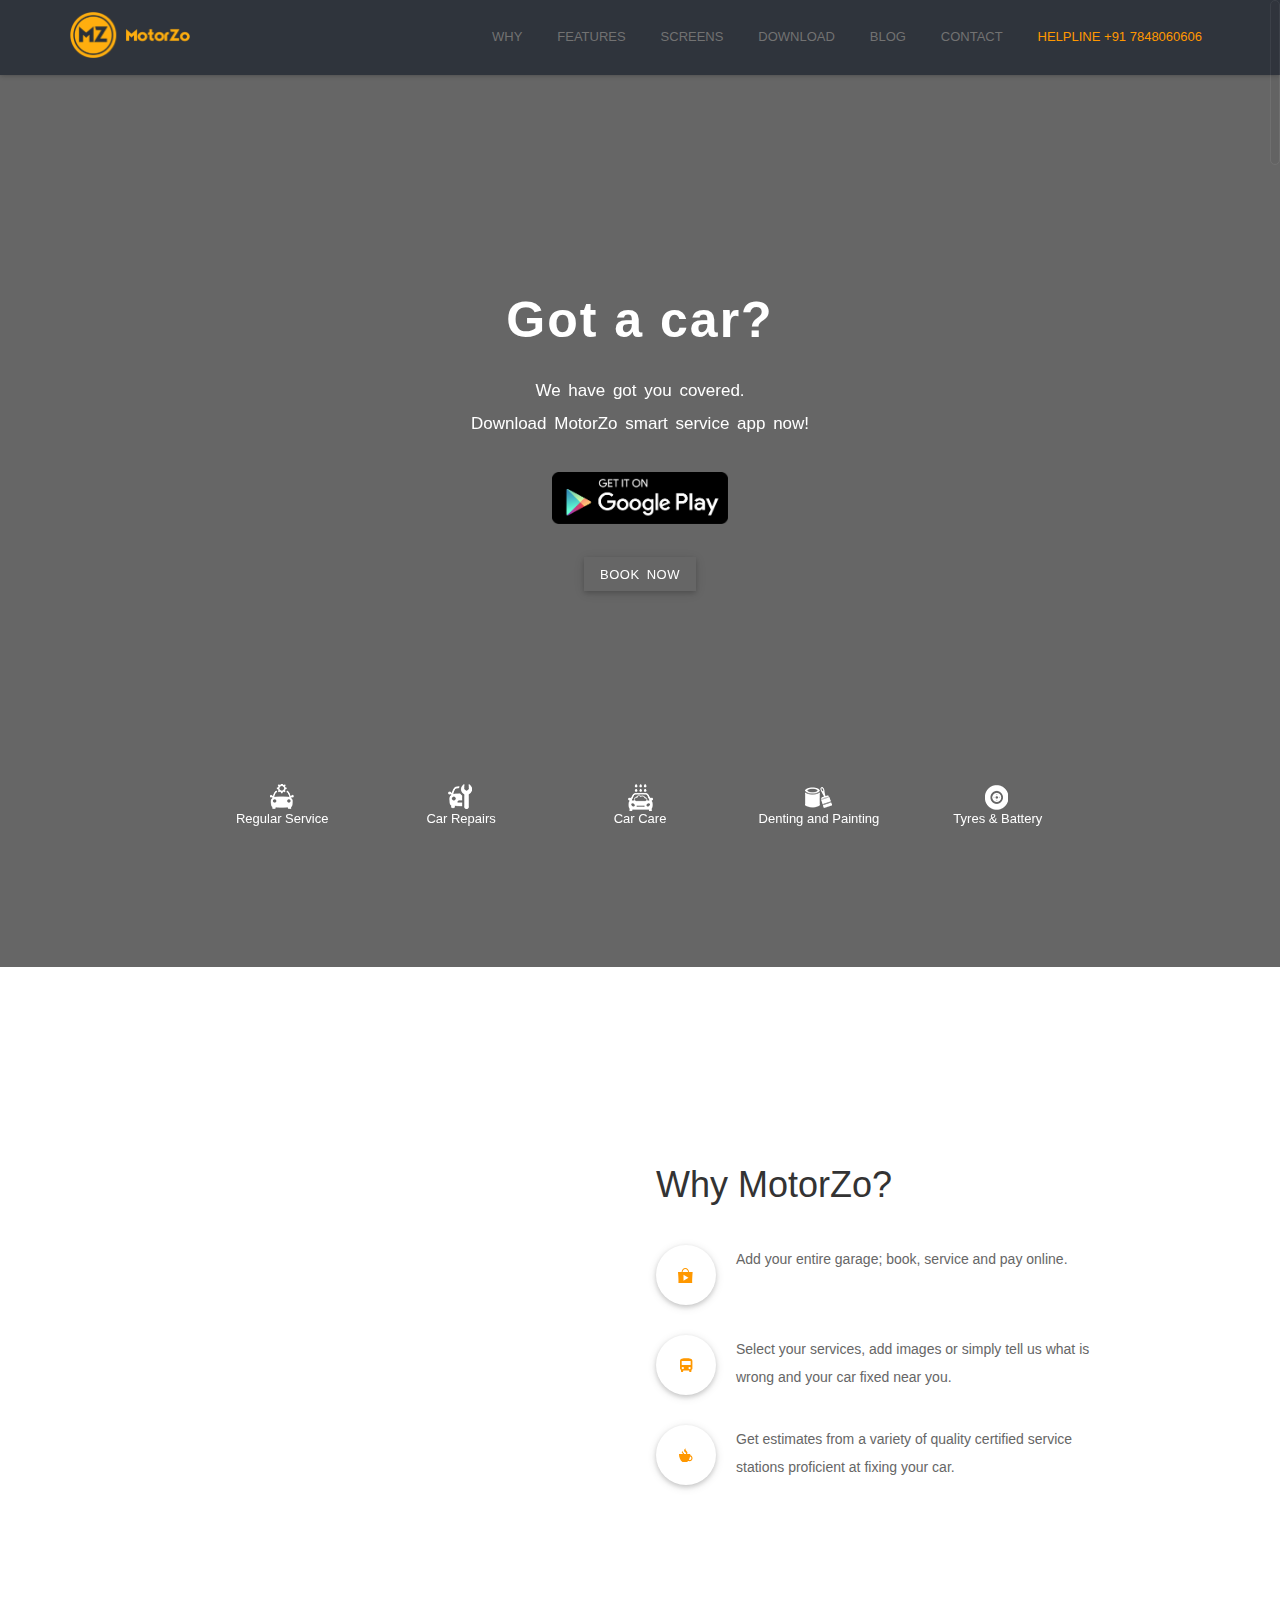
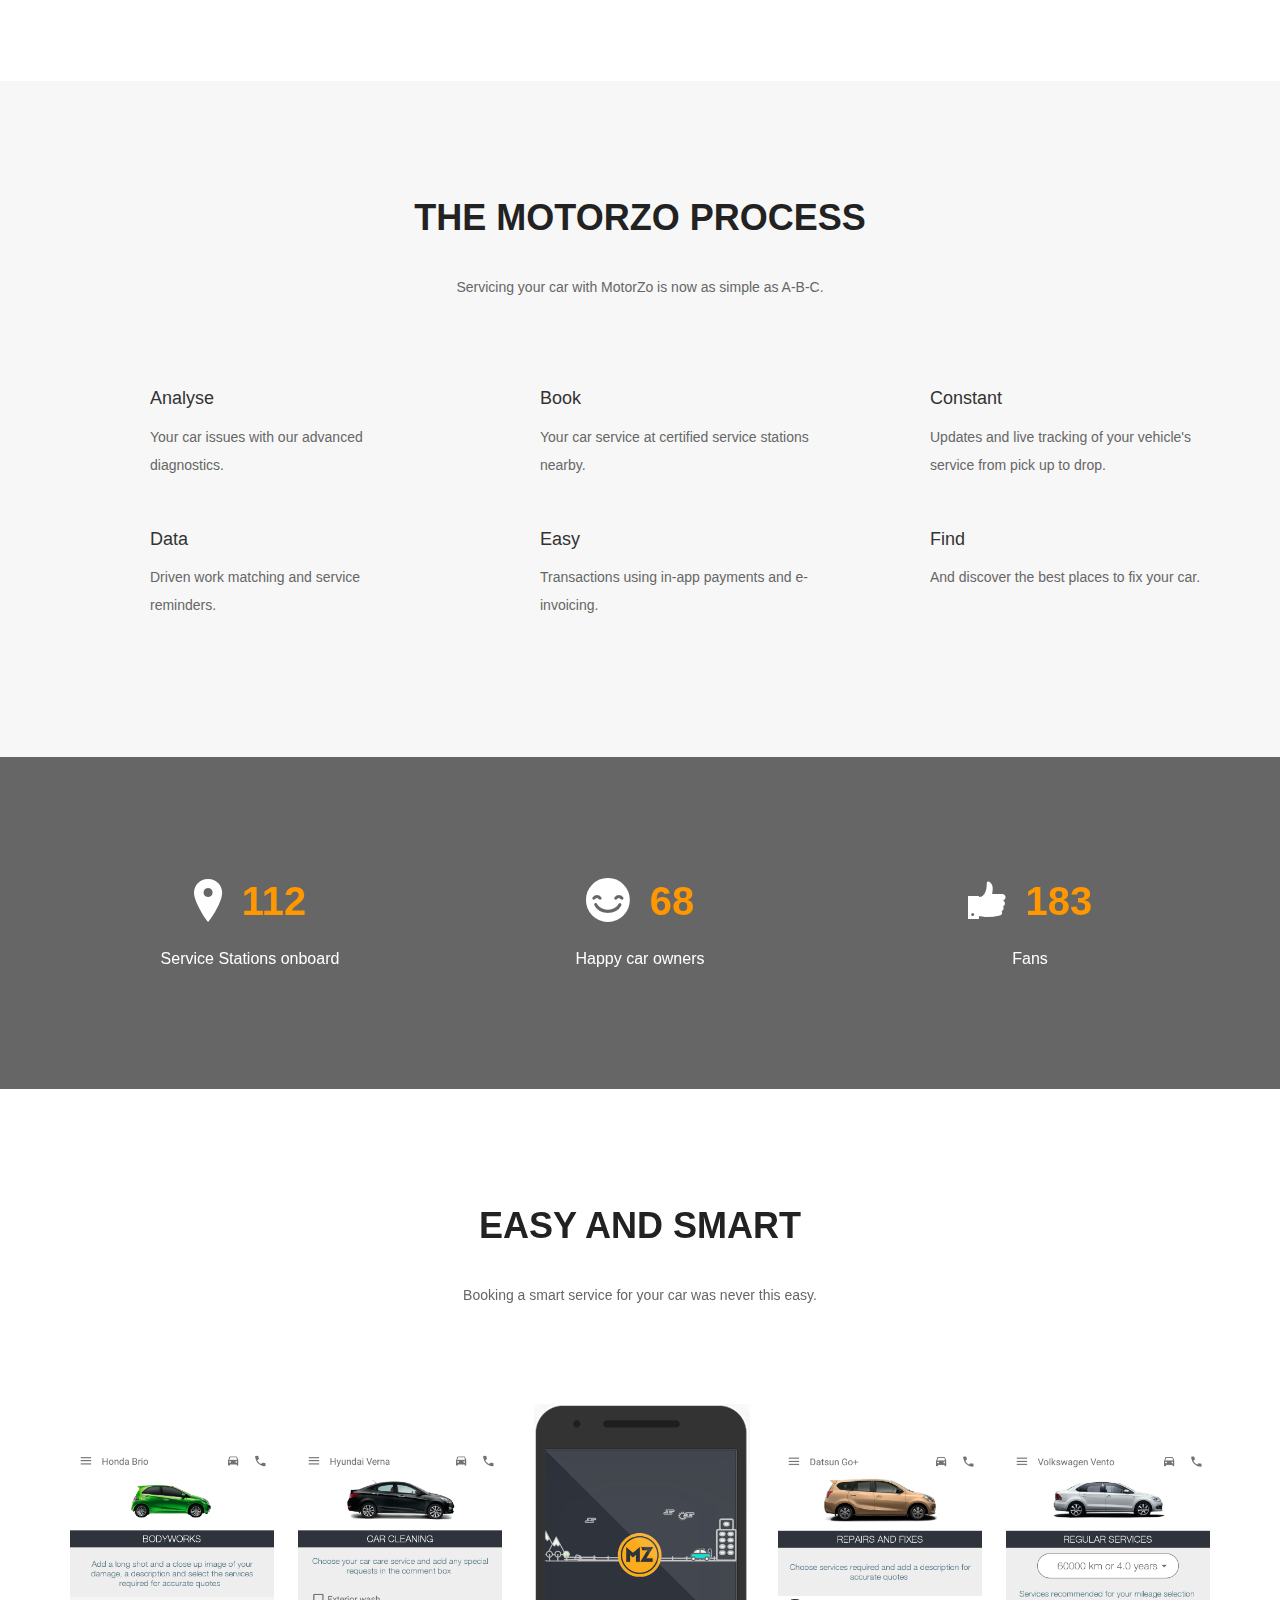
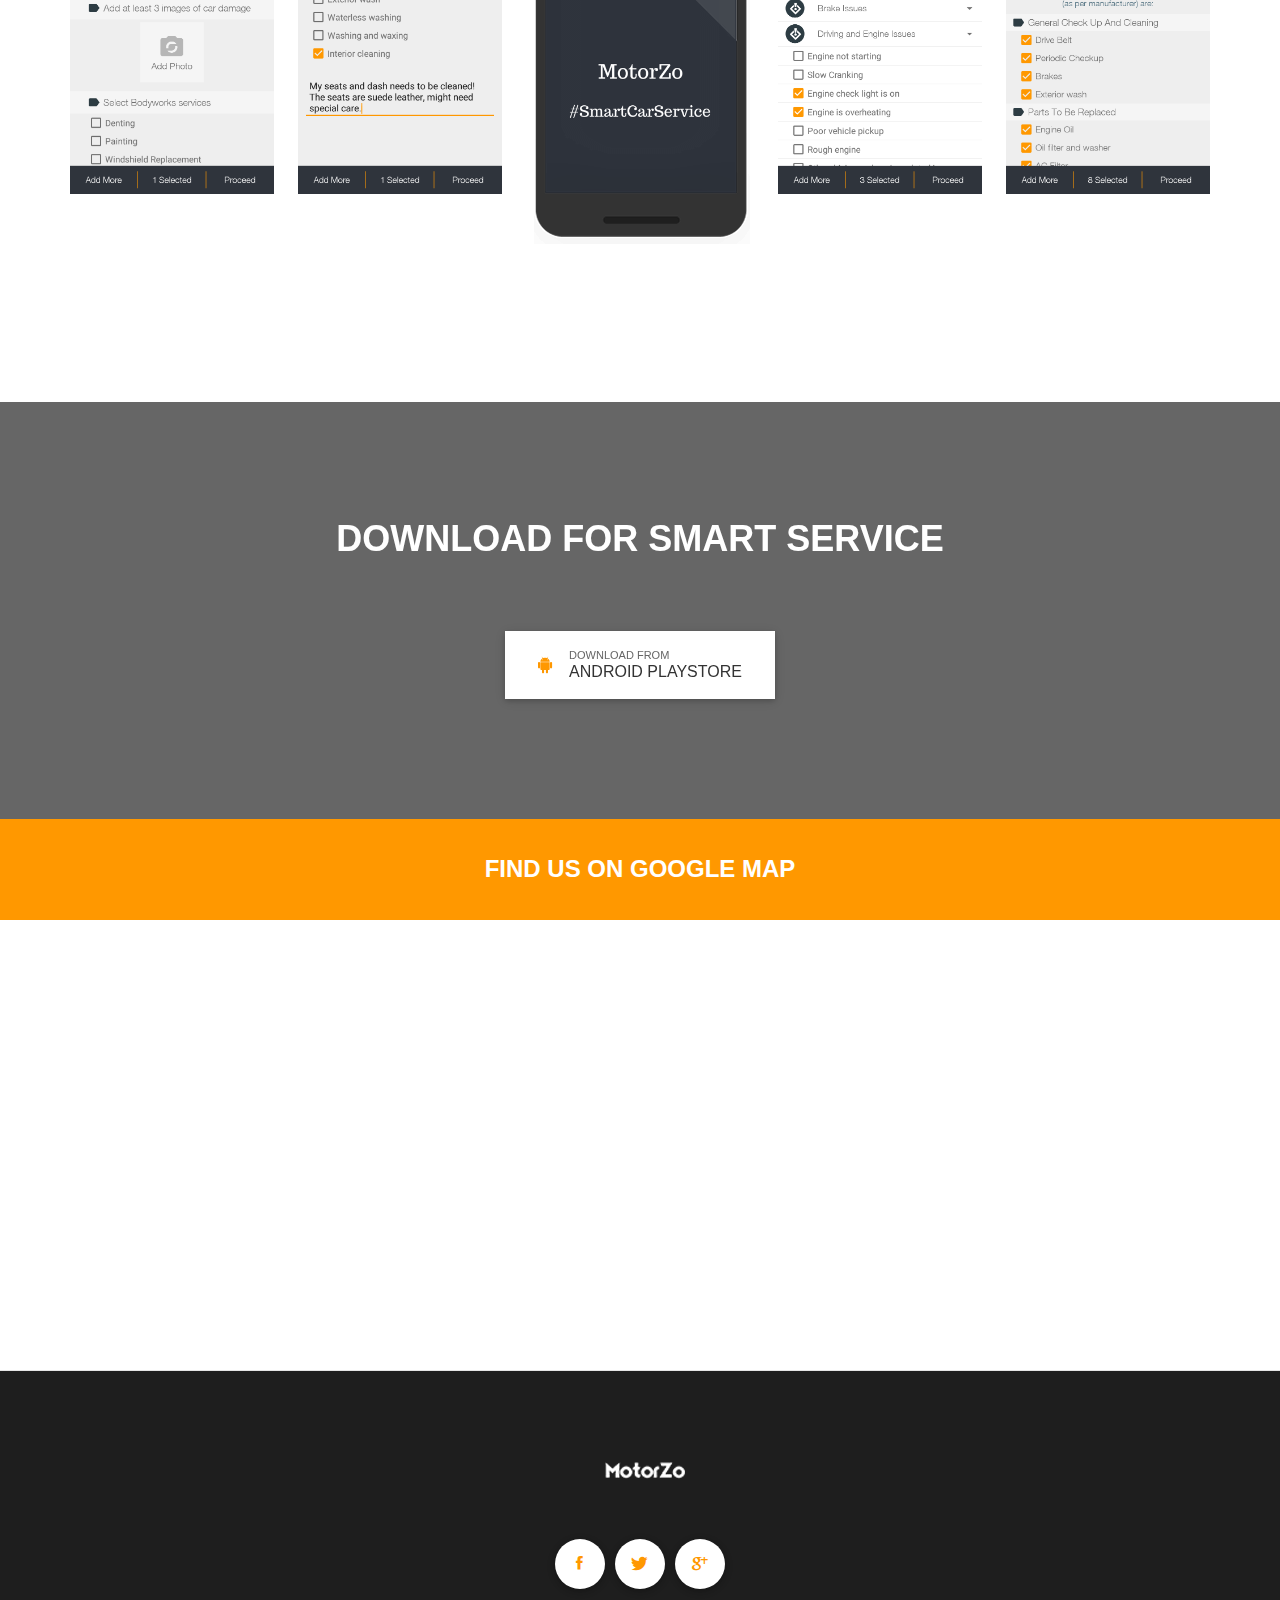
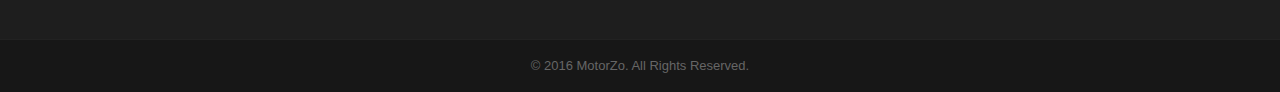
==== index.html @ f99d547f "added new images" ====
<!DOCTYPE html>
<!--[if lt IE 7]>
<html class="no-js lt-ie9 lt-ie8 lt-ie7"> <![endif]-->
<!--[if IE 7]>
<html class="no-js lt-ie9 lt-ie8"> <![endif]-->
<!--[if IE 8]>
<html class="no-js lt-ie9"> <![endif]-->
<!--[if gt IE 8]><!-->
<html class="no-js"> <!--<![endif]-->
<head>
    <meta charset="utf-8">
    <meta http-equiv="X-UA-Compatible" content="IE=edge">
    <title>MotorZo - Car service in bangalore, Book car service in Bangalore,Online car repair services </title>
    <meta name="description"
          content="Motorzo - Best smart car service in Bangalore deals with car repairs, car wash, paint & denting available in a chepest price.">
    <meta name="keywords"
          content="Car service in Bangalore, Car repair, Car service, Car Breakdown service, Best car service, Eco car wash, Car engine repair,car service app,book your car service,car repair mechanics">
    <link rel="canonical" href="http://motorzo.in/"/>
    <meta name="google-site-verification" content="3ieWFFFNA6sRneStFb_Is4Vm1aM96dLu4SOVcyxwtTE"/>
    <script>
        (function (i, s, o, g, r, a, m) {
            i['GoogleAnalyticsObject'] = r;
            i[r] = i[r] || function () {
                        (i[r].q = i[r].q || []).push(arguments)
                    }, i[r].l = 1 * new Date();
            a = s.createElement(o),
                    m = s.getElementsByTagName(o)[0];
            a.async = 1;
            a.src = g;
            m.parentNode.insertBefore(a, m)
        })(window, document, 'script', '//www.google-analytics.com/analytics.js', 'ga');

        ga('create', 'UA-75656193-1', 'auto');
        ga('send', 'pageview');

    </script>


    <meta name="viewport" content="width=device-width, initial-scale=1">
    <link rel="shortcut icon" href="favicon.ico">

    <!-- Stylesheets -->
    <link rel="stylesheet" href="assets/css/materialize.min.css">
    <link rel="stylesheet" href="assets/css/bootstrap.min.css">

    <link rel="stylesheet" href="assets/css/font-awesome.min.css">
    <link rel="stylesheet" href="assets/css/ionicons.min.css">

    <link rel="stylesheet" href="assets/css/fonts.css">
    <link rel="stylesheet" href="assets/css/animate.min.css">
    <link rel="stylesheet" href="assets/owl-carousel/owl.carousel.css">
    <link rel="stylesheet" href="assets/owl-carousel/owl.theme.css">
    <link rel="stylesheet" href="assets/owl-carousel/owl.transitions.css">
    <link rel="stylesheet" href="assets/css/main.css">
    <link rel="stylesheet" href="assets/css/responsive.css">
    <link rel="stylesheet" href="assets/css/colors/color1.css">
    <!-- <link rel="stylesheet" href="assets/css/colors/color2.css"> -->
    <!-- <link rel="stylesheet" href="assets/css/colors/color3.css"> -->
    <!-- <link rel="stylesheet" href="assets/css/colors/color4.css"> -->
    <!-- <link rel="stylesheet" href="assets/css/colors/color5.css"> -->
    <!-- <link rel="stylesheet" href="assets/css/colors/color6.css"> -->
    <!-- <link rel="stylesheet" href="assets/css/colors/color7.css"> -->
    <!-- <link rel="stylesheet" href="assets/css/colors/color8.css"> -->


    <!-- Header Scripts -->

    <!--[if lt IE 9]>
    <script src="assets/js/vendor/html5shiv.js"></script>
    <![endif]-->

</head>
<body>
<!--[if lt IE 7]>
<p class="browsehappy">You are using an <strong>outdated</strong> browser. Please <a href="http://browsehappy.com/">upgrade
    your browser</a> to improve your experience.</p>
<![endif]-->


<!-- Loader start -->
<div id="loader">
    <div class="loader-content">
        <div class="preloader-wrapper small active">
            <div class="spinner-layer spinner-blue-only">
                <div class="circle-clipper left">
                    <div class="circle"></div>
                </div>
                <div class="gap-patch">
                    <div class="circle"></div>
                </div>
                <div class="circle-clipper right">
                    <div class="circle"></div>
                </div>
            </div>
        </div>
        <p class="loading-title">Loading...</p>
    </div>
</div>
<!-- Loader end -->


<!-- important for youtube video background -->
<div id="youtubeVideobg">

    <!--  <video autoplay loop >
          <source src="video/video.mp4" />
     </video> -->
</div>

<!-- Header Menu start -->
<header class="main-header">
    <!-- desktop menu -->
    <div class="header-big-screen hidden-sm hidden-xs">
        <div class="container">
            <div class="header-inner clearfix">
                <a href="#home" data-section="#home" class="logo menu-smooth-scroll">
                    <img src="img/logo.png" alt="logo">
                </a>
                <nav class="menu">
                    <ul>
                        <li><a href="#why" data-section="#why" class="menu-smooth-scroll">Why</a></li>
                        <li><a href="#features" data-section="#features" class="menu-smooth-scroll">Features</a></li>
                        <li><a href="#screenshot" data-section="#screenshot" class="menu-smooth-scroll">Screens</a></li>
                        <!-- <li><a href="#packages" data-section="#packages" class="menu-smooth-scroll">Packages</a></li> -->
                        <li><a href="#download" data-section="#download" class="menu-smooth-scroll">Download</a></li>
                        <!--  <li><a href="#team" data-section="#team" class="menu-smooth-scroll">Team</a></li>-->

                        <li><a style="color: #727272;" href="http://blog.motorzo.in" target="_blank">Blog</a></li>
                        <li><a href="#contact" data-section="#contact" class="menu-smooth-scroll">Contact</a></li>
                        <li><a class="menu-smooth-scroll">
                            <div style="color:#FF9800">Helpline +91 7848060606</div>
                        </a></li>
                    </ul>
                </nav>
            </div>
        </div>
    </div>
    <!-- mobile menu -->
    <div class="header-mobile-screen visible-sm visible-xs full-height">
        <div class="header-inner full-height">
            <div class="logo-area clearfix">
                <a href="#home" data-section="#home" class="logo pull-left menu-smooth-scroll">
                    <img src="img/logo.png" alt="logo">
                </a>
                <div class="bar-area pull-right">
                    <a href="#" class="open-menu"><i class="fa fa-bars"></i></a>
                    <a href="#" class="close-menu"><i class="fa fa-times"></i></a>
                </div>
            </div>
            <nav class="menu animated">
                <ul>
                    <li class="current"><a href="#why" data-section="#why" class="menu-smooth-scroll">Why</a></li>
                    <li><a href="#features" data-section="#features" class="menu-smooth-scroll">Features</a></li>
                    <li><a href="#screenshot" data-section="#screenshot" class="menu-smooth-scroll">Screens</a></li>
                    <!-- <li><a href="#packages" data-section="#packages" class="menu-smooth-scroll">Packages</a></li> -->
                    <li><a href="#download" data-section="#download" class="menu-smooth-scroll">Download</a></li>
                    <!-- <li><a href="#team" data-section="#team" class="menu-smooth-scroll">Team</a></li> -->
                    <!-- <li><a href="#blog" data-section="#blog" class="menu-smooth-scroll">Blog</a></li> -->
                    <li><a href="#contact" data-section="#contact" class="menu-smooth-scroll">Contact</a></li>
                </ul>
            </nav>
        </div>
    </div>
</header>
<!-- Header Menu end -->


<!-- Main section start -->
<main class="main">
    <!-- Banner Section start -->
    <section id="home" class="scroll-section banner">
        <div class="overlay overlay-four">
            <!-- <img src="img/bg-06.jpeg" class="overlay"/> -->
            <!-- <video class="overlay" style="min-height:100%; min-width:100%" autoplay loop>
                    <source src="video/video.mp4" type="video/mp4">

            </video> -->
        </div>
        <div class="overlay-content text-center">
            <div class="banner-content animated fadeOut">
                <div class="container">
                    <div class="row">
                        <div class="col-sm-12">
                            <h2 class="heading">Got a car?

                            </h2>
                            <h3 class="sub-heading" id="banner-slider-controller">We have got you covered. <br/><a
                                    href="https://goo.gl/ZxHe1m" data-section="#download" class="menu-smooth-scroll">Download</a>
                                MotorZo smart service app now!<br><br>
                                <a href="https://goo.gl/ZxHe1m" target="_blank"><img src="img/playstore.png"
                                                                                     alt="playstore image" height="52"></a><br>
                                <br>
                                <!-- <input type="submit" class="btn th-btn th-btn-small th-btn-default" value="Book Now"> -->
                                <a class="btn th-btn th-btn-small th-btn-default" href="https://goo.gl/ZxHe1m"
                                   target="_blank">Book Now</a></h3>
                        </div>
                    </div>
                </div>
            </div>
            <div class="banner-feature">
                <div class="banner-feature-list">
                    <!-- <i class="ion-iphone"></i> -->
                    <img src="img/white_rs.png" alt="regular service">
                    <h3 class="title">Regular Service</h3>
                </div>
                <div class="banner-feature-list">
                    <!-- <i class="ion-ios-bell"></i> -->
                    <img src="img/white_cr.png" alt="car repair">
                    <h3 class="title">Car Repairs</h3>
                </div>
                <div class="banner-feature-list">
                    <!-- <i class="ion-settings"></i> -->
                    <img src="img/white_cc.png" alt="car care">
                    <h3 class="title">Car Care</h3>
                </div>
                <div class="banner-feature-list">
                    <!-- <i class="ion-volume-high"></i> -->
                    <img src="img/white_dp.png" alt="denting and painting">
                    <h3 class="title">Denting and Painting</h3>
                </div>
                <div class="banner-feature-list">
                    <!-- <i class="ion-stats-bars"></i> -->
                    <img src="img/white_tb.png" alt="tyre and battery">
                    <h3 class="title">Tyres & Battery</h3>
                </div>
            </div>
        </div>
    </section>
    <!-- Banner Section end -->

    <!-- Why this app start -->
    <section id="why" class="scroll-section section-space why-this-app section-bg-02 hidden-overflow">
        <div class="container">

            <div class="row">
                <div class="why-section-col col-lg-6 col-md-6 col-sm-6 hidden-xs">
                    <div class="why-slider" id="whySlider">
                        <div class="thumb-area">
                            <img src="img/Black_Addcar.png" alt=" " style="width: 248px;">
                            <img src="img/Black_Splash.png" alt="" style="width: 239px;">
                        </div>
                        <div class="thumb-area">
                            <img src="img/Black_Splash.png" alt="" style="width: 248px;">
                            <img src="img/Black_Cleaning.png" alt="" style="width: 239px;">
                        </div>
                        <div class="thumb-area">
                            <img src="img/Black_Confirm.png" alt="" style="width: 248px;">
                            <img src="img/Black_Splash.png" alt="" style="width: 239px;">
                        </div>
                    </div>
                </div>
                <div class="why-section-col col-lg-5 col-md-5 col-sm-6 col-xs-12">
                    <header><h2 class="section-title title-2">Why MotorZo?</h2></header>
                    <ul class="app-reasion-lists" id="why-feature-lists">
                        <li>
                            <a href="#">
                                <span class="btn left-area waves-light waves-effect"><i
                                        class="ion-android-playstore"></i></span>
                                <span class="right-area">Add your entire garage; book, service and pay online.</span>
                            </a>
                        </li>
                        <li>
                            <a href="#">
                                <span class="btn left-area waves-light waves-effect"><i
                                        class="ion-android-bus"></i></span>
                                <span class="right-area">Select your services, add images  or simply tell us what is wrong and your car fixed near you.</span>
                            </a>
                        </li>
                        <li>
                            <a href="#">
                                <span class="btn left-area waves-light waves-effect"><i class="ion-coffee"></i></span>
                                <span class="right-area">Get estimates from a variety of quality certified service stations proficient at fixing your car.</span>
                            </a>
                        </li>
                    </ul>
                </div>
                <div class="why-section-col col-lg-1 col-md-1 hidden-sm hidden-xs"></div>
            </div>

        </div>
    </section>
    <!-- Why this app end -->


    <!-- Amazing Feature Section start -->
    <section id="features"
             class="scroll-section section-space section-bg-01 amazing-feature amazing-feature-01 hidden-overflow">
        <div class="container">
            <div class="row">
                <div class="col-lg-12 text-center">
                    <div class="section-head">
                        <h2 class="section-title title-1">The MotorZo Process</h2>
                        <p>Servicing your car with MotorZo is now as simple as A-B-C.</p>
                    </div>
                </div>
            </div>
            <div class="row feature-lists-box">
                <div class="feature-lists feature-lists-style-one">
                    <div class="col-lg-4 col-md-4 col-sm-6 col-xs-12">
                        <div class="feature-list">
                            <div class="icon-area wow rotateIn animated">
                                <i class="ion-android-phone-portrait"></i>
                            </div>
                            <div class="f-content-area">
                                <h3 class="title">Analyse</h3>
                                <p class="pera">Your car issues with our advanced diagnostics.</p>
                            </div>
                        </div>
                    </div>
                    <div class="col-lg-4 col-md-4 col-sm-6 col-xs-12">
                        <div class="feature-list">
                            <div class="icon-area wow rotateIn animated">
                                <i class="ion-checkmark"></i>
                            </div>
                            <div class="f-content-area">
                                <h3 class="title">Book</h3>
                                <p class="pera">Your car service at certified service stations nearby.</p>
                            </div>
                        </div>
                    </div>
                    <div class="col-lg-4 col-md-4 col-sm-6 col-xs-12">
                        <div class="feature-list">
                            <div class="icon-area wow rotateIn animated">
                                <i class="ion-ios-clock"></i>
                            </div>
                            <div class="f-content-area">
                                <h3 class="title">Constant</h3>
                                <p class="pera">Updates and live tracking of your vehicle's service from pick up to
                                    drop.</p>
                            </div>
                        </div>
                    </div>
                    <div class="col-lg-4 col-md-4 col-sm-6 col-xs-12">
                        <div class="feature-list">
                            <div class="icon-area wow rotateIn animated">
                                <i class="ion-settings"></i>
                            </div>
                            <div class="f-content-area">
                                <h3 class="title">Data</h3>
                                <p class="pera">Driven work matching and service reminders.</p>
                            </div>
                        </div>
                    </div>
                    <div class="col-lg-4 col-md-4 col-sm-6 col-xs-12">
                        <div class="feature-list">
                            <div class="icon-area wow rotateIn animated">
                                <i class="ion-card"></i>
                            </div>
                            <div class="f-content-area">
                                <h3 class="title">Easy</h3>
                                <p class="pera">Transactions using in-app payments and e-invoicing.</p>
                            </div>
                        </div>
                    </div>
                    <div class="col-lg-4 col-md-4 col-sm-6 col-xs-12">
                        <div class="feature-list">
                            <div class="icon-area wow rotateIn animated">
                                <i class="ion-search"></i>
                            </div>
                            <div class="f-content-area">
                                <h3 class="title">Find</h3>
                                <p class="pera">And discover the best places to fix your car.</p>
                            </div>
                        </div>
                    </div>
                </div>
            </div>
        </div>
    </section>
    <!-- Amazing Feature Section end -->


    <!-- Statistics Section start -->
    <section class="statistics statistics-01 text-center color-white">
        <div class="section-relative section-space">
            <div class="overlay overlay-four"></div>
            <div class="overlay-content">
                <div class="container">
                    <div class="row">
                        <div class="col-lg-4 col-md-4 col-sm-4 col-xs-6 col-xxs-12">
                            <div class="statistic-area">
                                <div class="top">
                                    <i class="ion-ios-location"></i>
                                    <h3 class="number countNumb" data-from="1" data-to="1200">112</h3>
                                </div>
                                <div class="bottom">
                                    <p class="text">Service Stations onboard</p>
                                </div>
                            </div>
                        </div>
                        <div class="col-lg-4 col-md-4 col-sm-4 col-xs-6 col-xxs-12">
                            <div class="statistic-area">
                                <div class="top">
                                    <i class="ion-happy"></i>
                                    <h3 class="number countNumb" data-from="1" data-to="2500">68</h3>
                                </div>
                                <div class="bottom">
                                    <p class="text">Happy car owners</p>
                                </div>
                            </div>
                        </div>
                        <!--   <div class="col-lg-3 col-md-3 col-sm-3 col-xs-6 col-xxs-12">
                              <div class="statistic-area">
                                  <div class="top">
                                      <i class="ion-play"></i>
                                      <h3 class="number countNumb" data-from="1" data-to="3500">350</h3>
                                  </div>
                                  <div class="bottom">
                                      <p class="text">App Downloads</p>
                                  </div>
                              </div>
                          </div> -->
                        <div class="col-lg-4 col-md-4 col-sm-4 col-xs-6 col-xxs-12">
                            <div class="statistic-area">
                                <div class="top">
                                    <i class="ion-thumbsup"></i>
                                    <h3 class="number countNumb" data-from="1" data-to="9000">183</h3>
                                </div>
                                <div class="bottom">
                                    <p class="text">Fans</p>
                                </div>
                            </div>
                        </div>
                    </div>
                </div>
            </div>
        </div>
    </section>
    <!-- Statistics Section end -->


    <!-- Screenshot Section start -->
    <section id="screenshot" class="scroll-section section-space screenshot">
        <div class="container">
            <div class="row">
                <div class="col-lg-12 text-center">
                    <div class="section-head">
                        <h2 class="section-title title-1">EASY AND SMART</h2>
                        <p>Booking a smart service for your car was never this easy.</p>
                    </div>
                </div>
            </div>
        </div>
        <div class="screenshoot-wrapper">
            <div class="container-width">
                <div class="container">
                    <div class="screenshoot-area">
                        <div id="screenshoot_slider" class="screenshoot-slider">

                            <div class="single-screenshoot"><img src="img/Screen_Body.png" alt="screenshoot"></div>
                            <div class="single-screenshoot"><img src="img/Screen_Cleaning.png" alt="screenshoot"></div>
                            <div class="single-screenshoot"><img src="img/Screen_Splash.png" alt="screenshoot"></div>
                            <div class="single-screenshoot"><img src="img/Screen_Repairs.png" alt="screenshoot"></div>
                            <div class="single-screenshoot"><img src="img/Screen_Service.png" alt="screenshoot"></div>
                        </div>
                        <div class="mobile-bg hidden-xs">
                            <img src="img/nexus.png" alt="nexus.png">
                        </div>
                    </div>
                </div>
                <!--  <a href="#" class="slider-arrow right-arrow screenshoot-arrow"><i class="fa fa-angle-right"></i></a>
                  <a href="#" class="slider-arrow left-arrow screenshoot-arrow"><i class="fa fa-angle-left"></i></a>-->
            </div>
        </div>
    </section>
    <!-- Screenshot Section end -->


    <!-- Video Section start -->
    <!-- <section class="video-section section-bg-01 section-space">
        <div class="container">
            <div class="row">
                <div class="col-lg-6 col-md-6 col-sm-10">
                    <div class="section-head">
                        <h2 class="section-title title-2">See A Video</h2>
                        <p>Conveniently grow client-focused best practices after e-business leadership. Objectively brand collaborative internal or "organic" sources before revolutionary e-markets. Conveniently harness cross-unit expertise and market positioning materials.</p>
                        <div class="video-buttons">
                            <a href="#" class="btn th-btn th-btn-medium bg-brand color-white waves-effect">Download</a>
                            <a href="#" class="btn th-btn th-btn-medium bg-white color-brand waves-effect">Features</a>
                        </div>
                    </div>
                </div>
                <div class="col-lg-6 col-md-6 col-sm-10 video-area">
                    <iframe src="//player.vimeo.com/video/90299717" width="554" height="313"></iframe>
                </div>
            </div>
        </div>
    </section> -->
    <!-- Video Section end -->


    <!-- Testimonial Section start -->
    <!--  <section class="testimonial">
         <div class="section-relative section-space">
             <div class="overlay overlay-four"></div>
             <div class="overlay-content">
                 <div class="container">
                     <div class="row">
                         <div class="col-lg-12 text-center">
                             <div class="section-head">
                                 <h2 class="section-title title-1 color-white">Testimonials</h2>
                                 <p>Smart people who got a smart service!</p>
                             </div>
                         </div>
                     </div>
                 </div>
                 <div id="testimonial" class="testimoinal-slider">
                     <div class="single-testimonial">
                         <div class="container">
                             <div class="tes-thumbnail-area wow bounceIn" data-wow-delay=".5s" data-wow-deration=".8s" data-wow-offset="150">
                                 <div class="tes-thumbnail-outer">
                                     <img class="tes-thumb-img" src="http://placehold.it/250x250" alt="testimonial thumb">
                                 </div>
                                 <span class="thumb-icon-area z-depth-1"><i class="fa fa-quote-left"></i></span>
                             </div>
                             <blockquote>
                                 <div class="blockquote-text">
                                     <p>I never had an idea how much repairs would cost and it always used to vary from place to place. This time, I got clear estimates even before I entered a workshop! The MotorZo guy also helped in identifying what was really required. Would highly recommend these guys.</p>
                                 </div>
                                 <cite>Ekhtiar Mahmud, <span>Artist</span></cite>
                             </blockquote>
                         </div>
                     </div>
                     <div class="single-testimonial">
                         <div class="container">
                             <div class="tes-thumbnail-area wow bounceIn" data-wow-delay=".5s" data-wow-deration=".8s" data-wow-offset="150">
                                 <div class="tes-thumbnail-outer">
                                     <img class="tes-thumb-img" src="http://placehold.it/250x250" alt="testimonial thumb">
                                 </div>
                                 <span class="thumb-icon-area z-depth-1"><i class="fa fa-quote-left"></i></span>
                             </div>
                             <blockquote>
                                 <div class="blockquote-text">
                                     <p>Just booked a repair through the app and didn't have to bother about anything. My car was picked up from home, fixed and delivered cleanly. Work seems to be good for now.</p>
                                 </div>
                                 <cite>Ekhtiar Mahmud, <span>Businessman</span></cite>
                             </blockquote>
                         </div>
                     </div>
                     <div class="single-testimonial">
                         <div class="container">
                             <div class="tes-thumbnail-area wow bounceIn" data-wow-delay=".5s" data-wow-deration=".8s" data-wow-offset="150">
                                 <div class="tes-thumbnail-outer">
                                     <img class="tes-thumb-img" src="http://placehold.it/250x250" alt="testimonial thumb">
                                 </div>
                                 <span class="thumb-icon-area z-depth-1"><i class="fa fa-quote-left"></i></span>
                             </div>
                             <blockquote>
                                 <div class="blockquote-text">
                                     <p>I own a Cedia and knew few places to get a service or fix. With MotorZo, I found a better place; that too near my home! </p>
                                 </div>
                                 <cite>Ekhtiar Mahmud, <span>Amateur Racer</span></cite>
                             </blockquote>
                         </div>
                     </div>
                 </div>
                 <div class="container">
                     <div class="tes-thumb-ctrl-area">
                         <ul class="tes-thumb-ctrl-lists" id="testimonial-thumb-ctrl">
                             <li class="active"><a href=""><img src="http://placehold.it/220x250" alt="testimonial thumb"><div class="tes-thumb-overlay"></div></a></li>
                             <li class=""><a href=""><img src="http://placehold.it/220x250" alt="testimonial thumb"><div class="tes-thumb-overlay"></div></a></li>
                             <li class=""><a href=""><img src="http://placehold.it/220x250" alt="testimonial thumb"><div class="tes-thumb-overlay"></div></a></li>
                         </ul>
                     </div>
                 </div>
             </div>
         </div>
     </section> -->
    <!-- Testimonial Section end -->


    <!-- Pricing Table Section start -->
    <!--  <section id="packages" class="scroll-section pricing-table section-space hidden-overflow">
         <div class="overlay-content">
             <div class="container">
                 <div class="row">
                     <div class="col-lg-12 text-center">
                         <div class="section-head">
                             <h2 class="section-title title-1">Affordable Packages</h2>
                             <p>We want the template you downloaded look unique and new for such a long time as it is possible.</p>
                         </div>
                     </div>
                 </div>
                 <div class="row pricing-table-item-wrap">
                     <section class="col-lg-4 col-md-4 col-sm-4 col-xs-12">
                         <div class="single-pricing-table pricing-table-style-one basic wow fadeInUpSmall" data-wow-offset="200">
                             <div class="pricing-container">
                                 <div class="p-t-header">
                                     <h3 class="pricing-title color-brand">Basic</h3>
                                 </div>
                                 <div class="p-t-body">
                                     <ul>
                                         <li>Responsive</li>
                                         <li>Documentation</li>
                                         <li>Multiplatform</li>
                                         <li class="not-include">Video background</li>
                                         <li class="not-include">Support</li>
                                     </ul>
                                 </div>
                                 <div class="p-t-footer clearfix">
                                     <div class="price color-brand"><span class="currency">$</span><span>2.99</span></div>
                                     <div class="button">
                                         <button class="btn th-btn th-btn-medium th-btn-parent">Select</button>
                                     </div>
                                 </div>
                             </div>
                         </div>
                     </section>
                     <section class="col-lg-4 col-md-4 col-sm-4 col-xs-12">
                         <div class="bg-brand single-pricing-table pricing-table-style-one best wow fadeInUpSmall" data-wow-offset="200" data-wow-delay=".2s">
                             <div class="pricing-container">
                                 <div class="p-t-header">
                                     <h3 class="pricing-title">Standard</h3>
                                     <div class="best-tag color-brand z-depth-1">Best</div>
                                 </div>
                                 <div class="p-t-body">
                                     <ul>
                                         <li>Responsive</li>
                                         <li>Documentation</li>
                                         <li>Multiplatform</li>
                                         <li>Video background</li>
                                         <li class="not-include">Support</li>
                                     </ul>
                                 </div>
                                 <div class="p-t-footer clearfix">
                                     <div class="price"><span class="currency">$</span><span>3.99</span></div>
                                     <div class="button">
                                         <button class="btn th-btn th-btn-medium th-btn-parent">Select</button>
                                     </div>
                                 </div>
                             </div>
                         </div>
                     </section>
                     <section class="col-lg-4 col-md-4 col-sm-4 col-xs-12">
                         <div class="single-pricing-table pricing-table-style-one pro wow fadeInUpSmall" data-wow-offset="200" data-wow-delay=".4s">
                             <div class="pricing-container">
                                 <div class="p-t-header">
                                     <h3 class="pricing-title color-brand">Pro</h3>
                                 </div>
                                 <div class="p-t-body">
                                     <ul>
                                         <li>Responsive</li>
                                         <li>Documentation</li>
                                         <li>Multiplatform</li>
                                         <li>Video background</li>
                                         <li>Support</li>
                                     </ul>
                                 </div>
                                 <div class="p-t-footer clearfix">
                                     <div class="price color-brand"><span class="currency">$</span><span>6.99</span></div>
                                     <div class="button">
                                         <button class="btn th-btn th-btn-medium th-btn-parent">Select</button>
                                     </div>
                                 </div>
                             </div>
                         </div>
                     </section>
                 </div>
             </div>
         </div>
     </section> -->
    <!-- Pricing Table Section end -->


    <!-- Special Offer Section start -->
    <!--  <section class="special-offer section-space-top hidden-overflow section-bg-01">
         <div class="container">
             <div class="offer-content-wrapper clearfix">
                 <div class="offer-left-area hidden-xs">
                     <div class="offer-image-area">
                         <img src="img/iphone-offer.png" alt="offer image">
                     </div>
                 </div>
                 <div class="offer-right-area">
                     <div class="offer-content">
                         <div class="offer-abs-bg wow bounceInDown" data-wow-delay=".3s"><i class="fa fa-gift big-font"></i></div>
                         <h2>Special<span>Offer</span></h2>
                         <h3>Get <span>5% discount</span> from <span>21 Oct 2014</span> to  <span>25 Oct 2014</span> </h3>
                         <p>Integer tincidunt. Nunc nec neque. In hac habitasse platea dictumst. Ut non enim eleifend felis pretium feugiat. Cum sociis natoque penatibus et magnis dis parturient montes, nascetur ridiculus mus.</p>
                         <a href="#" class="btn th-btn th-btn-medium th-btn-default bg-brand">Get Offer</a>
                     </div>
                 </div>
             </div>
         </div>
     </section> -->
    <!-- Special Offer Section end -->


    <!-- Download Section start -->
    <section id="download" class="scroll-section download text-center">
        <div class="section-relative section-space">
            <div class="overlay overlay-four"></div>
            <div class="overlay-content">
                <div class="container">
                    <div class="section-head only-title">
                        <h2 class="section-title title-1 color-white">Download for smart service</h2>
                    </div>
                    <div class="download-buttons">
                        <a href="https://goo.gl/ZxHe1m" class="btn" target="_blank">
                            <span class="left-area"><i class="fa fa-android"></i></span>
                                    <span class="right-area">
                                        <span class="top-area">Download from</span>
                                        <span class="bottom-area">Android PlayStore</span>
                                    </span>
                        </a>
                    </div>
                </div>
            </div>
        </div>
    </section>
    <!-- Download Section end -->


    <!-- Team Member Section start -->
    <!--  <section id="team" class="scroll-section team-member section-space">
         <div class="container">
             <div class="row">
                 <div class="col-lg-12 text-center">
                     <div class="section-head">
                         <h2 class="section-title title-1">Our Team</h2>
                         <p>Whatever artisan Bushwick keytar, street art readymade direct trade single-origin coffee Helvetica banh mi butcher cliche try-hard. Authentic street art bitters whatever twee typewriter locavore leggings retro bespoke jean shorts.</p>
                     </div>
                 </div>
             </div>
             <div class="row team-members-wrap">
                 <div class="col-lg-3 col-md-3 col-sm-3 col-xs-6 col-xxs-12">
                     <div class="single-team-wrap team-theme-01 text-center wow fadeInUpSmall">
                         <div class="single-team">
                             <div class="team-member-img">
                                 <img src="http://placehold.it/220x250" alt="Team member pic">
                             </div>
                             <div class="team-member-info">
                                 <div class="info-area-top">
                                     <ul class="social team-social">
                                         <li><a href="#" class="btn color-brand bg-white"><i class="fa fa-facebook"></i></a></li>
                                         <li><a href="#" class="btn color-brand bg-white"><i class="fa fa-twitter"></i></a></li>
                                         <li><a href="#" class="btn color-brand bg-white"><i class="fa fa-google-plus"></i></a></li>
                                     </ul>
                                 </div>
                                 <div class="info-area-bottom">
                                     <h3 class="t-m-name">Jonh Doe</h3>
                                     <h5 class="t-m-designation">Team Leader</h5>
                                 </div>
                             </div>
                         </div>
                     </div>
                 </div>
                 <div class="col-lg-3 col-md-3 col-sm-3 col-xs-6 col-xxs-12">
                     <div class="single-team-wrap team-theme-01 text-center wow fadeInUpSmall" data-wow-delay=".2s">
                         <div class="single-team">
                             <div class="team-member-img">
                                 <img src="http://placehold.it/220x250" alt="Team member pic">
                             </div>
                             <div class="team-member-info">
                                 <div class="info-area-top">
                                     <ul class="social team-social">
                                         <li><a href="#" class="btn color-brand bg-white"><i class="fa fa-facebook"></i></a></li>
                                         <li><a href="#" class="btn color-brand bg-white"><i class="fa fa-twitter"></i></a></li>
                                         <li><a href="#" class="btn color-brand bg-white"><i class="fa fa-google-plus"></i></a></li>
                                     </ul>
                                 </div>
                                 <div class="info-area-bottom">
                                     <h3 class="t-m-name">Ben Taylor</h3>
                                     <h5 class="t-m-designation">Lead Developer</h5>
                                 </div>
                             </div>
                         </div>
                     </div>
                 </div>
                 <div class="col-lg-3 col-md-3 col-sm-3 col-xs-6 col-xxs-12">
                     <div class="single-team-wrap team-theme-01 text-center wow fadeInUpSmall" data-wow-delay=".4s">
                         <div class="single-team">
                             <div class="team-member-img">
                                 <img src="http://placehold.it/220x250" alt="Team member pic">
                             </div>
                             <div class="team-member-info">
                                 <div class="info-area-top">
                                     <ul class="social team-social">
                                         <li><a href="#" class="btn color-brand bg-white"><i class="fa fa-facebook"></i></a></li>
                                         <li><a href="#" class="btn color-brand bg-white"><i class="fa fa-twitter"></i></a></li>
                                         <li><a href="#" class="btn color-brand bg-white"><i class="fa fa-google-plus"></i></a></li>
                                     </ul>
                                 </div>
                                 <div class="info-area-bottom">
                                     <h3 class="t-m-name">Kevin Stevens</h3>
                                     <h5 class="t-m-designation">Lead Designer</h5>
                                 </div>
                             </div>
                         </div>
                     </div>
                 </div>
                 <div class="col-lg-3 col-md-3 col-sm-3 col-xs-6 col-xxs-12">
                     <div class="single-team-wrap team-theme-01 text-center wow fadeInUpSmall" data-wow-delay=".6s">
                         <div class="single-team">
                             <div class="team-member-img">
                                 <img src="http://placehold.it/220x250" alt="Team member pic">
                             </div>
                             <div class="team-member-info">
                                 <div class="info-area-top">
                                     <ul class="social team-social">
                                         <li><a href="#" class="btn color-brand bg-white"><i class="fa fa-facebook"></i></a></li>
                                         <li><a href="#" class="btn color-brand bg-white"><i class="fa fa-twitter"></i></a></li>
                                         <li><a href="#" class="btn color-brand bg-white"><i class="fa fa-google-plus"></i></a></li>
                                     </ul>
                                 </div>
                                 <div class="info-area-bottom">
                                     <h3 class="t-m-name">Kelley Baldenegro</h3>
                                     <h5 class="t-m-designation">Project Manager</h5>
                                 </div>
                             </div>
                         </div>
                     </div>
                 </div>
             </div>
         </div>
     </section> -->
    <!-- Team Member Section end -->


    <!-- Blog Section start -->
    <!-- <section id="blog" class="scroll-section blog-section section-space">
        <div class="container">
            <div class="row">
                <div class="col-lg-12 text-center">
                    <div class="section-head">
                        <h2 class="section-title title-1">From the Blog</h2>
                        <p>Whatever artisan Bushwick keytar, street art readymade direct trade single-origin coffee Helvetica banh mi butcher cliche try-hard. Authentic street art bitters whatever twee typewriter locavore leggings retro bespoke jean shorts.</p>
                    </div>
                </div>
            </div>
            <div class="row home-blog-posts" id="blog-posts">
                <article class="col-lg-4 col-md-4 col-sm-4 col-xs-12 single-post">
                    <div class="single-blog-post theme01 z-depth-1">
                        <div class="blog-post-thumb-container">
                            <a href="single-image.html" class="blog-post-thumb-permalink"><img src="http://placehold.it/320x185 " alt="blog post thumbnail" class="blog-post-thumbnail"></a>
                        </div>
                        <a href="#" class="blog-post-title-permalink"><h3 class="blog-post-title">The Post Tiltle</h3></a>
                        <header><h5 class="blog-post-meta">By <a href="#" title="Posted by Admin">Admin</a> | 24 Oct 2014</h5></header>
                        <div class="blog-post-content">
                            <p>Nullam vel sem. In turpis. Etiam vitae tortor. Class aptent taciti sociosqu ad litora torquent per conubia nostra, per inceptos hymenaeos. Cum sociis natoque penatibus et magnis dis parturient montq, nascetur ridiculus mus.</p>
                        </div>
                        <div class="blog-post-bottom-meta clearfix">
                            <a href="#" class="pull-left comment-link">3 Comments</a>
                            <a href="#" class="pull-right js-favorite favorite-link" title="Love this"><span><i class="ion-heart"></i></span> <span class="numb">112</span></a>
                        </div>
                    </div>
                </article>
                <article class="col-lg-4 col-md-4 col-sm-4 col-xs-12 single-post">
                    <div class="single-blog-post theme01 z-depth-1">
                        <div class="blog-post-thumb-container">
                            <a href="single-image.html" class="blog-post-thumb-permalink"><img src="http://placehold.it/320x185 " alt="blog post thumbnail" class="blog-post-thumbnail"></a>
                        </div>
                        <a href="#" class="blog-post-title-permalink"><h3 class="blog-post-title">The Post Tiltle</h3></a>
                        <header><h5 class="blog-post-meta">By <a href="#" title="Posted by Admin">Admin</a> | 24 Oct 2014</h5></header>
                        <div class="blog-post-content">
                            <p>Nullam vel sem. In turpis. Etiam vitae tortor. Class aptent taciti sociosqu ad litora torquent per conubia nostra, per inceptos hymenaeos. Cum sociis natoque penatibus et magnis dis parturient montq, nascetur ridiculus mus.</p>
                        </div>
                        <div class="blog-post-bottom-meta clearfix">
                            <a href="#" class="pull-left comment-link">3 Comments</a>
                            <a href="#" class="pull-right js-favorite favorite-link" title="Love this"><span><i class="ion-heart"></i></span> <span class="numb">112</span></a>
                        </div>
                    </div>
                </article>
                <article class="col-lg-4 col-md-4 col-sm-4 col-xs-12 single-post">
                    <div class="single-blog-post theme01 z-depth-1">
                        <div class="blog-post-thumb-container">
                            <a href="single-image.html" class="blog-post-thumb-permalink"><img src="http://placehold.it/320x185 " alt="blog post thumbnail" class="blog-post-thumbnail"></a>
                        </div>
                        <a href="#" class="blog-post-title-permalink"><h3 class="blog-post-title">The Post Tiltle</h3></a>
                        <header><h5 class="blog-post-meta">By <a href="#" title="Posted by Admin">Admin</a> | 24 Oct 2014</h5></header>
                        <div class="blog-post-content">
                            <p>Nullam vel sem. In turpis. Etiam vitae tortor. Class aptent taciti sociosqu ad litora torquent per conubia nostra, per inceptos hymenaeos. Cum sociis natoque penatibus et magnis dis parturient montq, nascetur ridiculus mus.</p>
                        </div>
                        <div class="blog-post-bottom-meta clearfix">
                            <a href="#" class="pull-left comment-link">3 Comments</a>
                            <a href="#" class="pull-right js-favorite favorite-link" title="Love this"><span><i class="ion-heart"></i></span> <span class="numb">112</span></a>
                        </div>
                    </div>
                </article>
            </div>
            <div class="row">
                <div class="dol-lg-12 text-center">
                    <a href="blog-standard.html" class="btn th-btn th-btn-medium bg-brand color-white wow fadeInUpSmall">View All</a>
                </div>
            </div>
        </div>
    </section> -->
    <!-- Blog Section end -->


    <!-- Newsletter Section start -->
    <!--  <section class="news-letter hidden-overflow">
         <div class="section-relative section-space">
             <div class="overlay overlay-four"></div>
             <div class="overlay-content">
                 <div class="container text-center">
                     <div class="section-head only-title">
                         <h2 class="section-title title-1 color-white">Newsletter</h2>
                     </div>
                     <div class="newsletter-form-area">
                         <form class="mailchimpForm" action="#">
                             <div class="mail-icon"><i class="ion-android-mail"></i></div>
                             <input type="email" placeholder="Enter your email">
                             <input type="submit">
                         </form>
                         <div class="mailchimp-form-message" style="display:none"></div>
                     </div>
                 </div>
             </div>
         </div>
     </section> -->
    <!-- Newsletter Section end -->


    <!-- Tweet Section start -->
    <!--  <section class="tweet-section section-space hidden-overflow">
         <div class="container-width">
             <div class="container text-center">
                 <div class="row">
                     <div class="col-lg-12">
                         <div class="twitter-header section-head only-title">
                             <i class="fa fa-twitter twitter-icon wow bounceInDown"></i>
                             <h2 class="twitter-title">@MotorZo</h2>
                         </div>
                         <div id="tweets"></div>
                     </div>
                 </div>
             </div>
             <a href="#" class="slider-arrow right-arrow tweets-arrow"><i class="fa fa-angle-right"></i></a>
             <a href="#" class="slider-arrow left-arrow tweets-arrow"><i class="fa fa-angle-left"></i></a>
         </div>
     </section> -->
    <!-- Tweet Section end -->


    <!-- Map And Contact Section start -->
    <section class="map-section">
        <div class="map-header-area overlay-brand">
            <h2>Find Us On Google Map</h2>
        </div>

        <!-- Map Area start -->
        <div class="map">
            <div id="map"></div>
        </div>
        <!-- Map Area end -->
    </section>
    <!-- Map And Contact Section end -->


    <!-- Contact Area start -->
    <section id="contact" class="contact scroll-section">
        <div class="container">
            <a href="#" data-section="#contact" class="btn contact-location-toggle-btn wow bounce"
               data-wow-duration="1.5s"><i class="ion-paper-airplane"></i></a>
            <div class="contact-content-wrapper">
                <div class="row">
                    <div class="col-lg-6 col-md-6 col-sm-6 col-xs-6 col-xxs-12 hidden-xxs">
                        <div class="contact-info">
                            <h3 class="contact-title">Contact Info</h3>
                            <ul class="contact-info-lists">
                                <li><a href="#"><span class="btn"><i class="ion-ios-location"></i></span>AutoGinie
                                    Services Private Limited

                                    #1, Khykha Chambers,

                                    Inner Ring Road, Koramangala,

                                    Bangalore, Karnataka 560095

                                    India</a></li>
                                <li><a href="#"><span class="btn"><i class="ion-android-call"></i></span>+91 7848060606</a>
                                </li>
                                <li><a href="#"><span class="btn"><i class="ion-android-mail"></i></span>support@motorzo.in</a>
                                </li>
                                <li><a href="#"><span class="btn"><i class="ion-android-globe"></i></span>www.motorzo.in</a>
                                </li>
                            </ul>
                        </div>
                    </div>
                    <div class="col-lg-6 col-md-6 col-sm-6 col-xs-6 col-xxs-12">
                        <div class="contact-form cu-form">
                            <h3 class="contact-title visible-xxs">Contact Us</h3>
                            <form action="assets/inc/sendEmail.php" id="contactForm">
                                <div class="row">
                                    <div class="col-lg-6">
                                        <div class="input-field">
                                            <label for="contactName">Name</label>
                                            <input id="contactName" type="text" name="contactName">
                                        </div>
                                    </div>
                                    <div class="col-lg-6">
                                        <div class="input-field">
                                            <label for="contactEmail">Email</label>
                                            <input id="contactEmail" type="text" name="contactEmail">
                                        </div>
                                    </div>
                                </div>
                                <div class="row">
                                    <div class="col-lg-12">
                                        <div class="input-field">
                                            <label for="contactSubject">Subject</label>
                                            <input id="contactSubject" type="text" name="contactSubject">
                                        </div>
                                    </div>
                                </div>
                                <div class="row">
                                    <div class="col-lg-12">
                                        <div class="input-field">
                                            <label for="contactMessage">Message</label>
                                            <textarea id="contactMessage" class="materialize-textarea" rows="4"
                                                      name="contactMessage"></textarea>
                                        </div>
                                    </div>
                                </div>
                                <div class="row">
                                    <div class="col-lg-12">
                                        <div class="">
                                            <input type="submit" class="btn th-btn th-btn-small th-btn-default"
                                                   value="Send">
                                            <div class="form-message z-depth-1" style="display:none"></div>
                                        </div>
                                    </div>
                                </div>
                            </form>
                        </div>
                    </div>
                    <div class="col-lg-6 col-md-6 col-sm-6 col-xs-6 col-xxs-12 visible-xxs">
                        <div class="contact-info">
                            <ul class="contact-info-lists">
                                <li><a href="#"><span class="btn"><i class="ion-ios-location"></i></span>PO Box 16122,
                                    Collins Street West, Victoria 8007, Australia</a></li>
                                <li><a href="#"><span class="btn"><i class="ion-android-call"></i></span>+880 161 661
                                    1112</a></li>
                                <li><a href="#"><span class="btn"><i class="ion-android-mail"></i></span>info@bdinfosys.com</a>
                                </li>
                                <li><a href="#"><span class="btn"><i class="ion-android-globe"></i></span>www.bdinfosys.com</a>
                                </li>
                            </ul>
                        </div>
                    </div>
                </div>
            </div>
        </div>
    </section>
    <!-- Contact Area end -->
</main>
<!-- Main section end -->


<!-- Footer area start -->
<footer class="main-footer">
    <div class="top">
        <div class="container">
            <div class="footer-logo">
                <img src="img/logo-white.png" alt="logo">
            </div>
            <div class="footer-social-area">
                <ul class="social footer-social">
                    <li><a href="https://www.facebook.com/MotorZo/" target="_blank" class="btn"><i
                            class="ion-social-facebook"></i></a></li>
                    <li><a href="https://twitter.com/MotorZo" target="_blank" class="btn"><i
                            class="ion-social-twitter"></i></a></li>
                    <li><a href="https://plus.google.com/u/0/b/110877452726288151484/110877452726288151484/posts"
                           target="_blank" class="btn"><i class="ion-social-googleplus"></i></a></li>
                </ul>
            </div>
        </div>
    </div>
    <div class="bottom">
        <div class="container">
            <p>&copy; 2016 MotorZo. All Rights Reserved.</p>
        </div>
    </div>
</footer>
<!-- Footer area end -->


<script>window.jQuery || document.write('<script type="text/javascript" src="assets/js/vendor/jquery-1.10.2.min.js"><\/script>')</script>

<script type="text/javascript" src="//platform.twitter.com/widgets.js"></script>
<script type="text/javascript" src="assets/js/vendor/detectmobilebrowser.js"></script>
<script type="text/javascript" src="assets/js/vendor/jquery.easing.1.3.js"></script>
<script type="text/javascript" src="assets/js/vendor/bootstrap.min.js"></script>
<script type="text/javascript" src="assets/js/vendor/materialize.min.js"></script>
<script type="text/javascript" src="assets/js/vendor/jquery.nicescroll.min.js"></script>
<script type="text/javascript" src="assets/js/vendor/waypoints.js"></script>
<script type="text/javascript" src="assets/js/vendor/wow.min.js"></script>

<script type="text/javascript" src="assets/js/vendor/jquery.easing.1.3.js"></script>
<script type="text/javascript" src="assets/js/vendor/matchMedia.js"></script>
<script type="text/javascript" src="assets/js/vendor/jquery.counterup.min.js"></script>
<script type="text/javascript" src="assets/js/vendor/jquery.stellar.js"></script>
<script type="text/javascript" src="assets/js/vendor/jquery.fitvids.js"></script>
<script type="text/javascript" src="assets/js/vendor/jquery.tubular.1.0.js"></script>
<script type="text/javascript" src="assets/owl-carousel/owl.carousel.min.js"></script>

<script type="text/javascript" src="assets/js/vendor/tweetie.js"></script>
<script type="text/javascript" src="assets/js/vendor/jquery.timeago.js"></script>
<script type="text/javascript" src="https://maps.google.com/maps/api/js?sensor=true"></script>
<script type="text/javascript" src="assets/js/vendor/jquery.ajaxchimp.min.js"></script>
<script type="text/javascript" src="assets/js/vendor/gmaps.js"></script>
<script type="text/javascript" src="assets/js/vendor/isotope.pkgd.min.js"></script>
<!-- jwPlayer -->
<script type="text/javascript" src="assets/jwplayer/jwplayer.js"></script>

<script type="text/javascript" src="assets/js/common.js"></script>
<script type="text/javascript" src="assets/js/main.js"></script>
<!-- <script type="text/javascript" src="assets/js/settings.js"></script>-->
<script>
    $('#youtubeVideobg').tubular({videoId: 'FLnxLsppfZ0'});
</script>
<script type='text/javascript'>var fc_CSS = document.createElement('link');
fc_CSS.setAttribute('rel', 'stylesheet');
var isSecured = (window.location && window.location.protocol == 'https:');
var lang = document.getElementsByTagName('html')[0].getAttribute('lang');
var rtlLanguages = ['ar', 'he'];
var rtlSuffix = (rtlLanguages.indexOf(lang) >= 0) ? '-rtl' : '';
fc_CSS.setAttribute('type', 'text/css');
fc_CSS.setAttribute('href', ((isSecured) ? 'https://d36mpcpuzc4ztk.cloudfront.net' : 'http://assets1.chat.freshdesk.com') + '/css/visitor' + rtlSuffix + '.css');
document.getElementsByTagName('head')[0].appendChild(fc_CSS);
var fc_JS = document.createElement('script');
fc_JS.type = 'text/javascript';
fc_JS.defer = true;
fc_JS.src = ((isSecured) ? 'https://d36mpcpuzc4ztk.cloudfront.net' : 'http://assets.chat.freshdesk.com') + '/js/visitor.js';
(document.body ? document.body : document.getElementsByTagName('head')[0]).appendChild(fc_JS);
window.freshchat_setting = '[base64]';</script>
</body>
</html>
---- assets/css/fonts.css ----
/* ===================================================
   Apppick Fonts Stylesheet

   TOC:
    01. font: aileronlight
    02. font: aileronthin
    03. font: aileronregular

====================================================== */



/* ====================================================
   font: aileronlight
=======================================================*/
@font-face {
    font-family: 'aileronlight';
    src: url('../fonts/aileron-light-webfont.eot');
    src: url('../fonts/aileron-light-webfont.eot?#iefix') format('embedded-opentype'),
         url('../fonts/aileron-light-webfont.woff2') format('woff2'),
         url('../fonts/aileron-light-webfont.woff') format('woff'),
         url('../fonts/aileron-light-webfont.ttf') format('truetype'),
         url('../fonts/aileron-light-webfont.svg#aileronlight') format('svg');
    font-weight: normal;
    font-style: normal;
}


/* ====================================================
   font: aileronthin
=======================================================*/
@font-face {
    font-family: 'aileronthin';
    src: url('../fonts/aileron-thin-webfont.eot');
    src: url('../fonts/aileron-thin-webfont.eot?#iefix') format('embedded-opentype'),
         url('../fonts/aileron-thin-webfont.woff2') format('woff2'),
         url('../fonts/aileron-thin-webfont.woff') format('woff'),
         url('../fonts/aileron-thin-webfont.ttf') format('truetype'),
         url('../fonts/aileron-thin-webfont.svg#aileronthin') format('svg');
    font-weight: normal;
    font-style: normal;
}


/* ====================================================
   font: aileronregular
=======================================================*/
@font-face {
    font-family: 'aileronregular';
    src: url('../fonts/aileron-regular-webfont.eot');
    src: url('../fonts/aileron-regular-webfont.eot?#iefix') format('embedded-opentype'),
         url('../fonts/aileron-regular-webfont.woff2') format('woff2'),
         url('../fonts/aileron-regular-webfont.woff') format('woff'),
         url('../fonts/aileron-regular-webfont.ttf') format('truetype'),
         url('../fonts/aileron-regular-webfont.svg#aileronregular') format('svg');
    font-weight: normal;
    font-style: normal;
}


/* ====================================================
   font: aileronbold
=======================================================*/
@font-face {
    font-family: 'aileronbold';
    src: url('../fonts/aileron-bold-webfont.eot');
    src: url('../fonts/aileron-bold-webfont.eot?#iefix') format('embedded-opentype'),
         url('../fonts/aileron-bold-webfont.woff2') format('woff2'),
         url('../fonts/aileron-bold-webfont.woff') format('woff'),
         url('../fonts/aileron-bold-webfont.ttf') format('truetype'),
         url('../fonts/aileron-bold-webfont.svg#aileronbold') format('svg');
    font-weight: normal;
    font-style: normal;
}
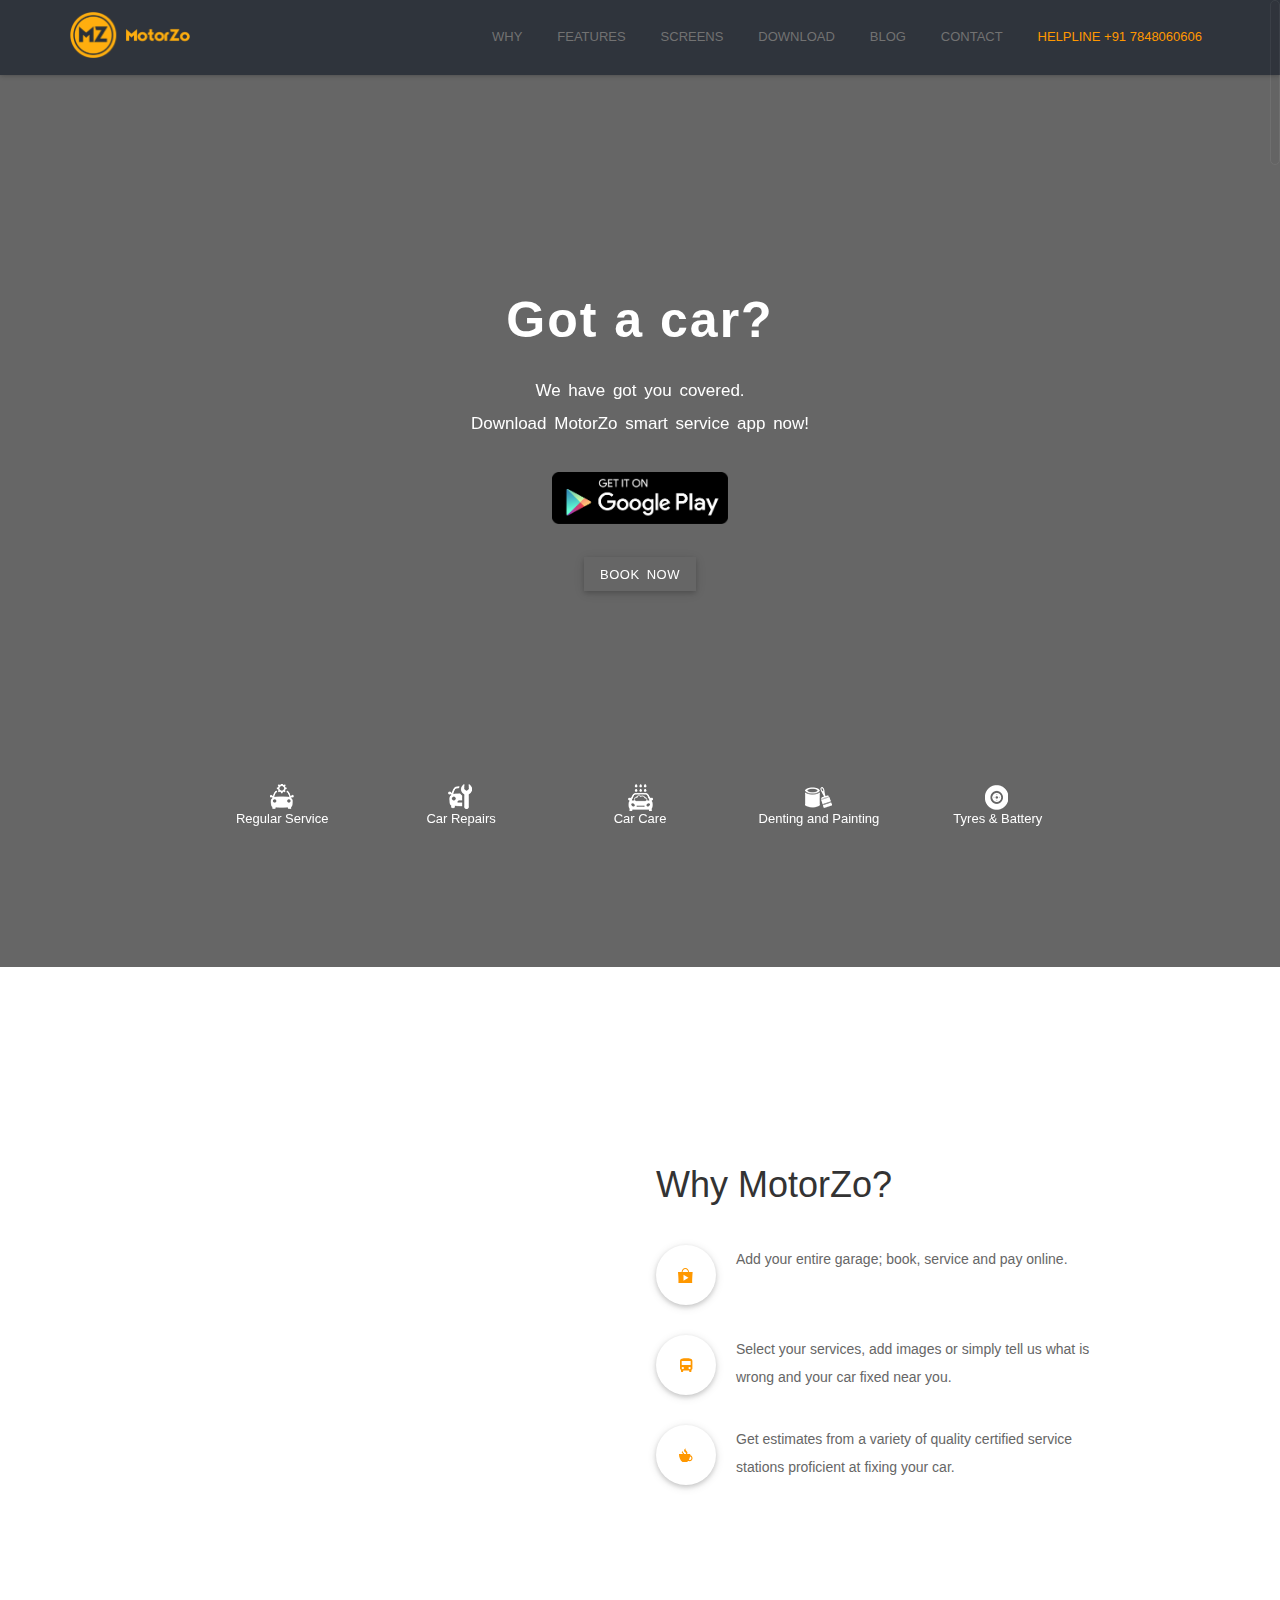
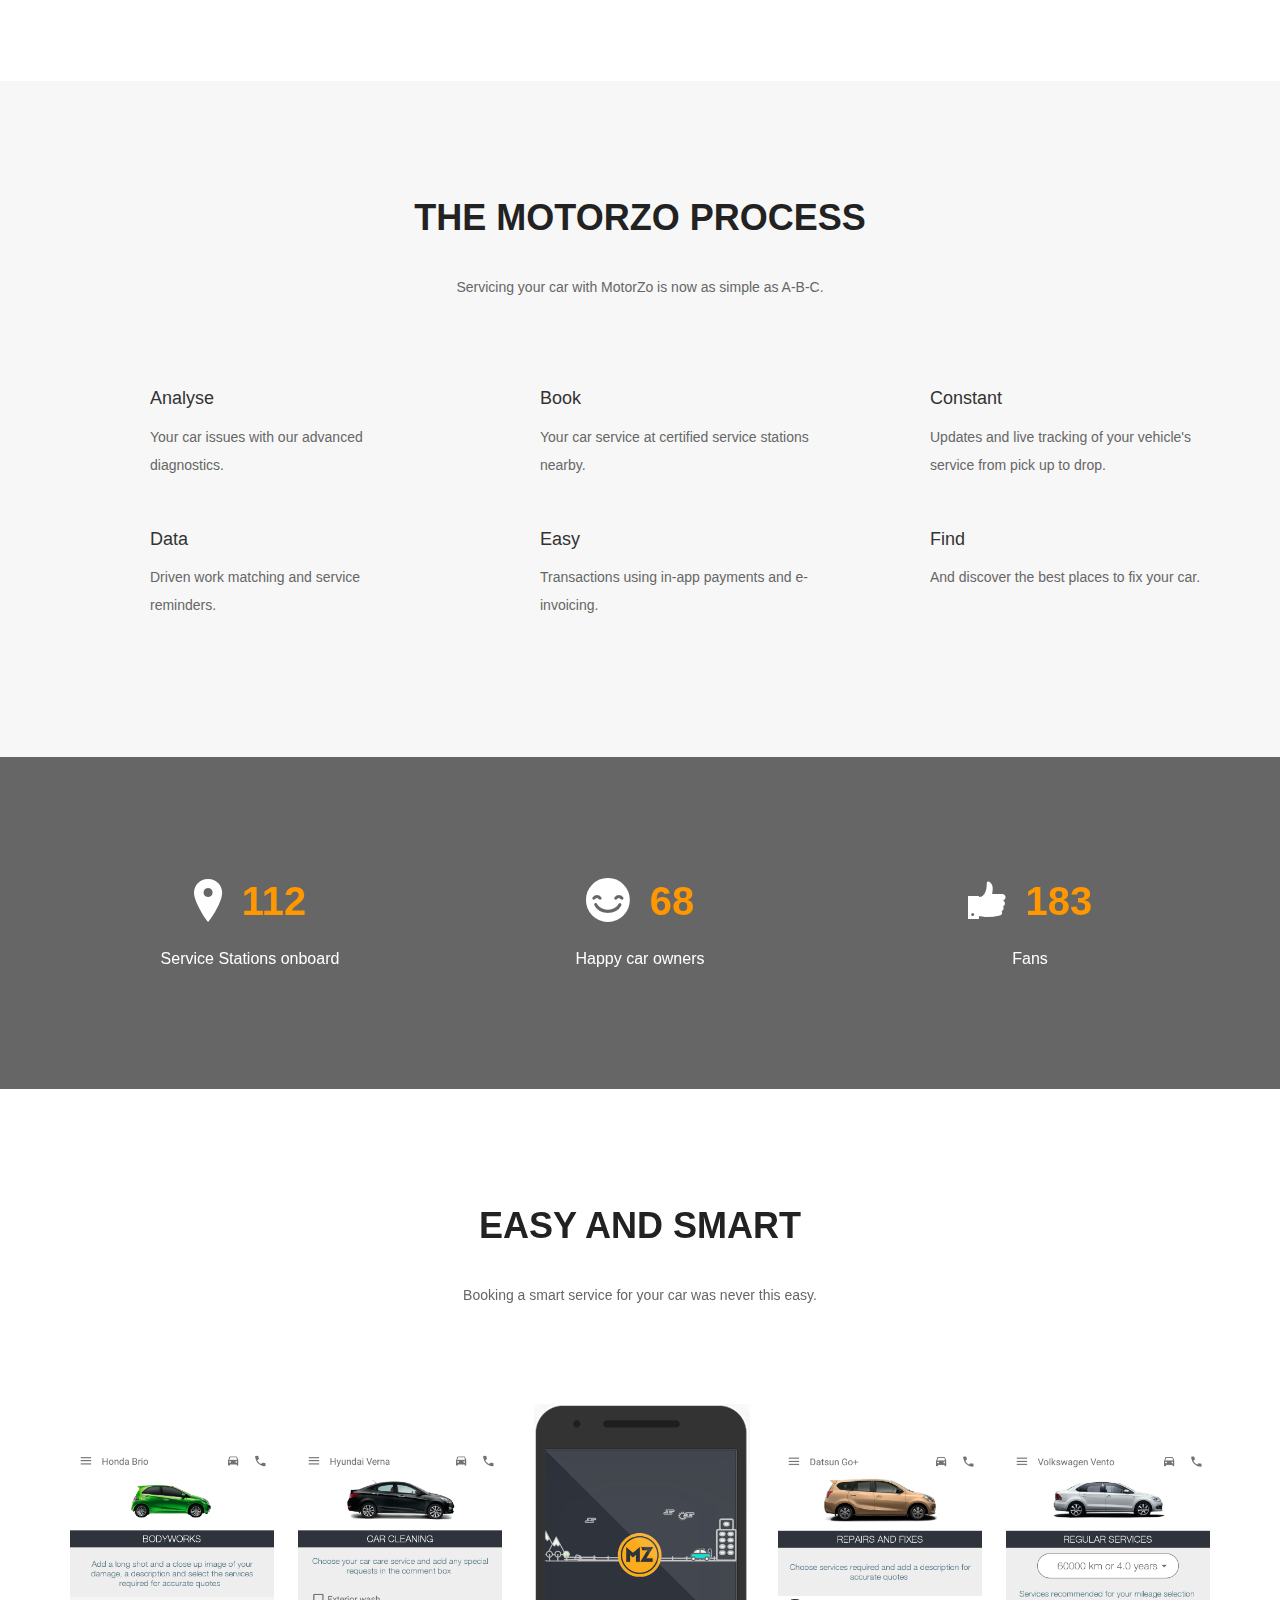
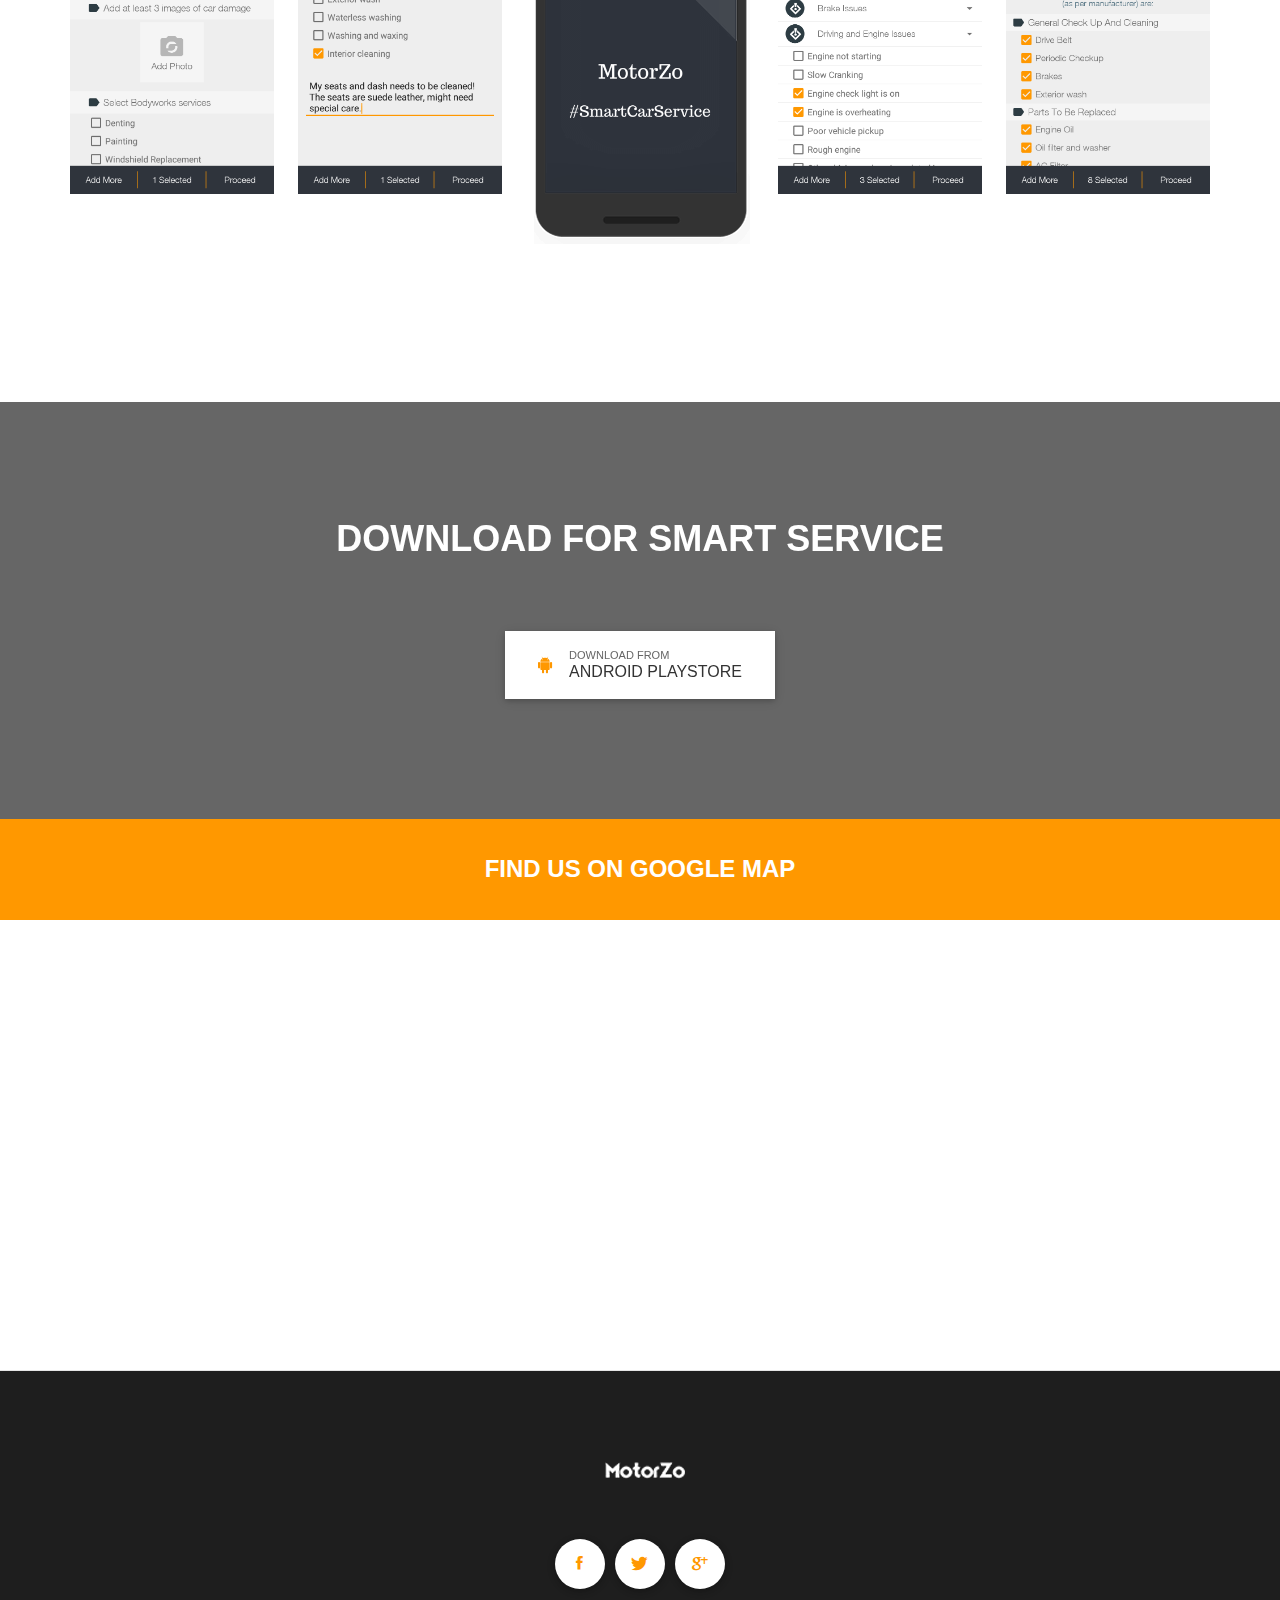
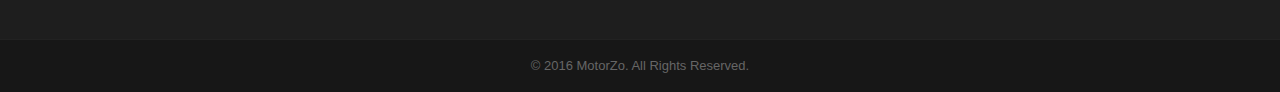
==== commit aa316bfd: "chnage address" ====
--- a/index.html
+++ b/index.html
@@ -1028,8 +1028,8 @@
                     <div class="col-lg-6 col-md-6 col-sm-6 col-xs-6 col-xxs-12 visible-xxs">
                         <div class="contact-info">
                             <ul class="contact-info-lists">
-                                <li><a href="#"><span class="btn"><i class="ion-ios-location"></i></span>PO Box 16122,
-                                    Collins Street West, Victoria 8007, Australia</a></li>
+                                <li><a href="#"><span class="btn"><i class="ion-ios-location"></i></span>No.1,Khykha Chambers - 1st floor, Venugopal Swamy Layout, Inner Ring Road,
+                                    Koramangala, Bengaluru -560095</a></li>
                                 <li><a href="#"><span class="btn"><i class="ion-android-call"></i></span>+880 161 661
                                     1112</a></li>
                                 <li><a href="#"><span class="btn"><i class="ion-android-mail"></i></span>info@bdinfosys.com</a>
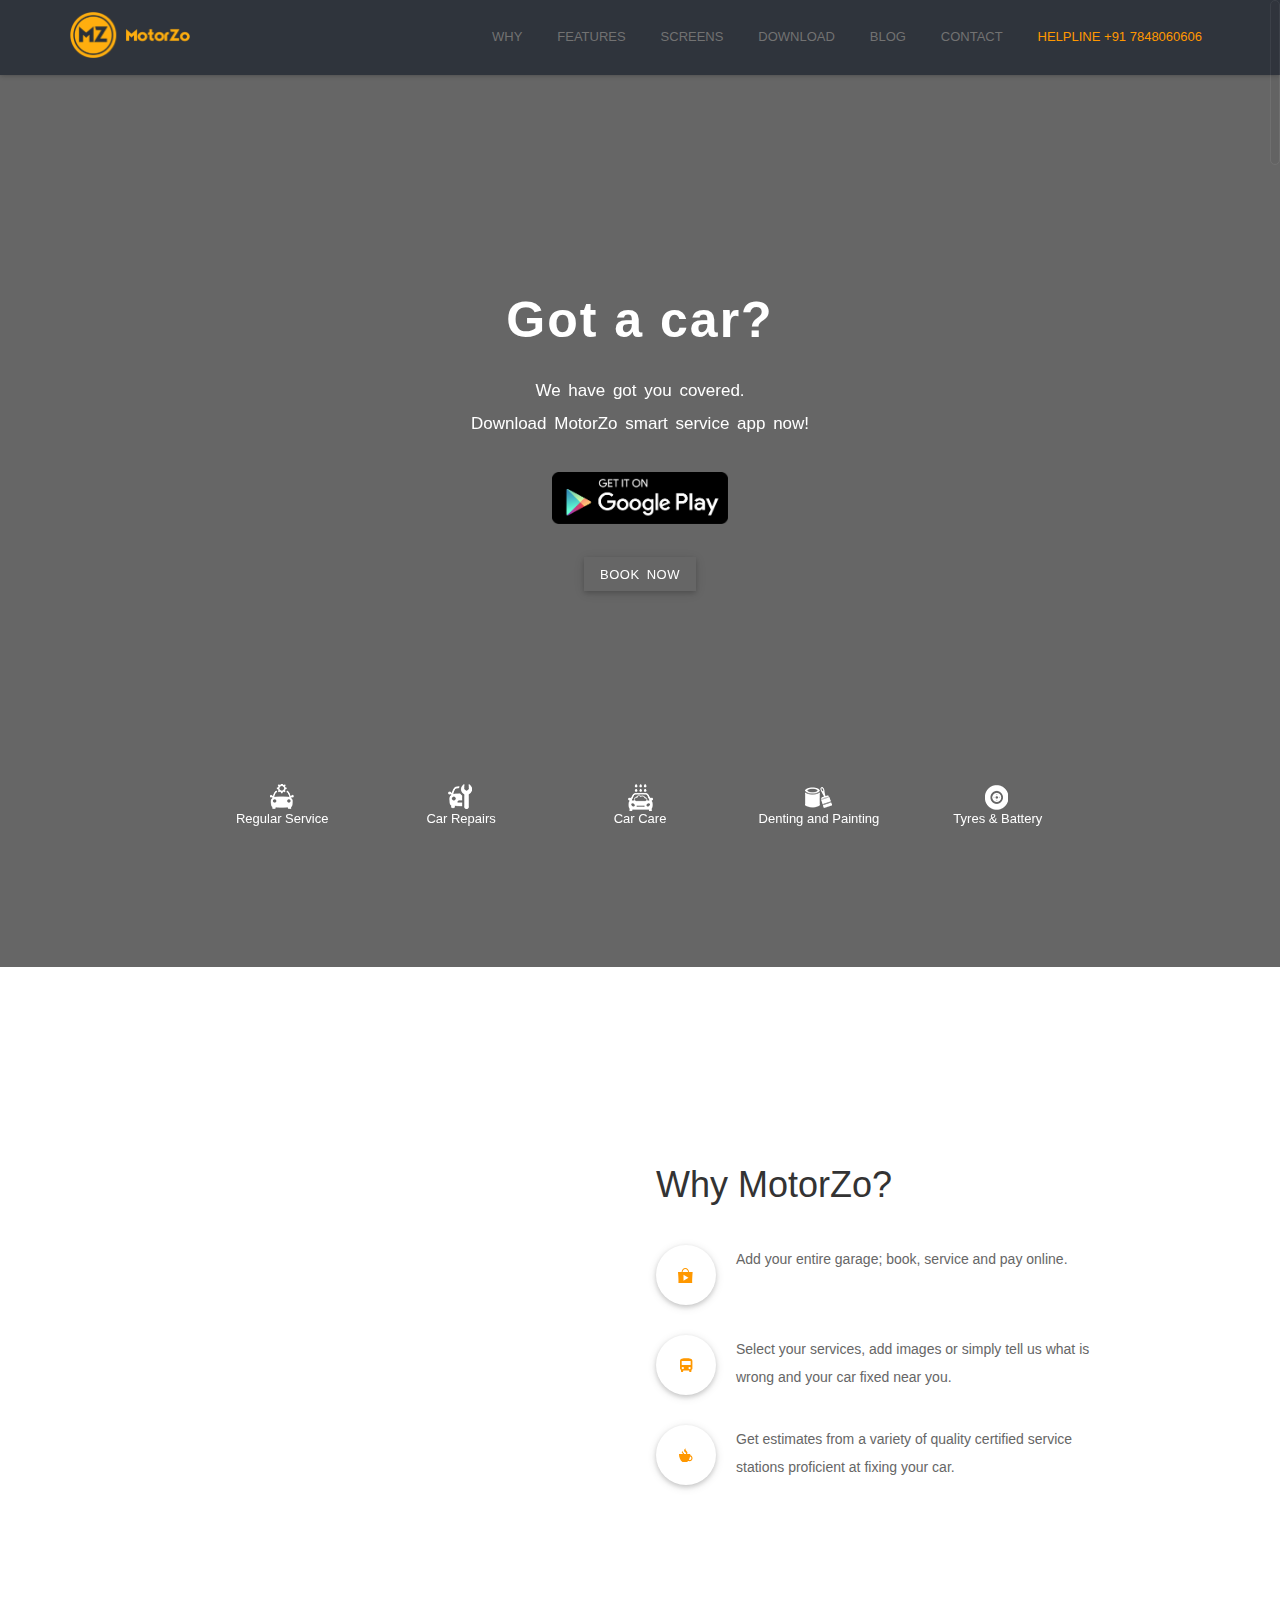
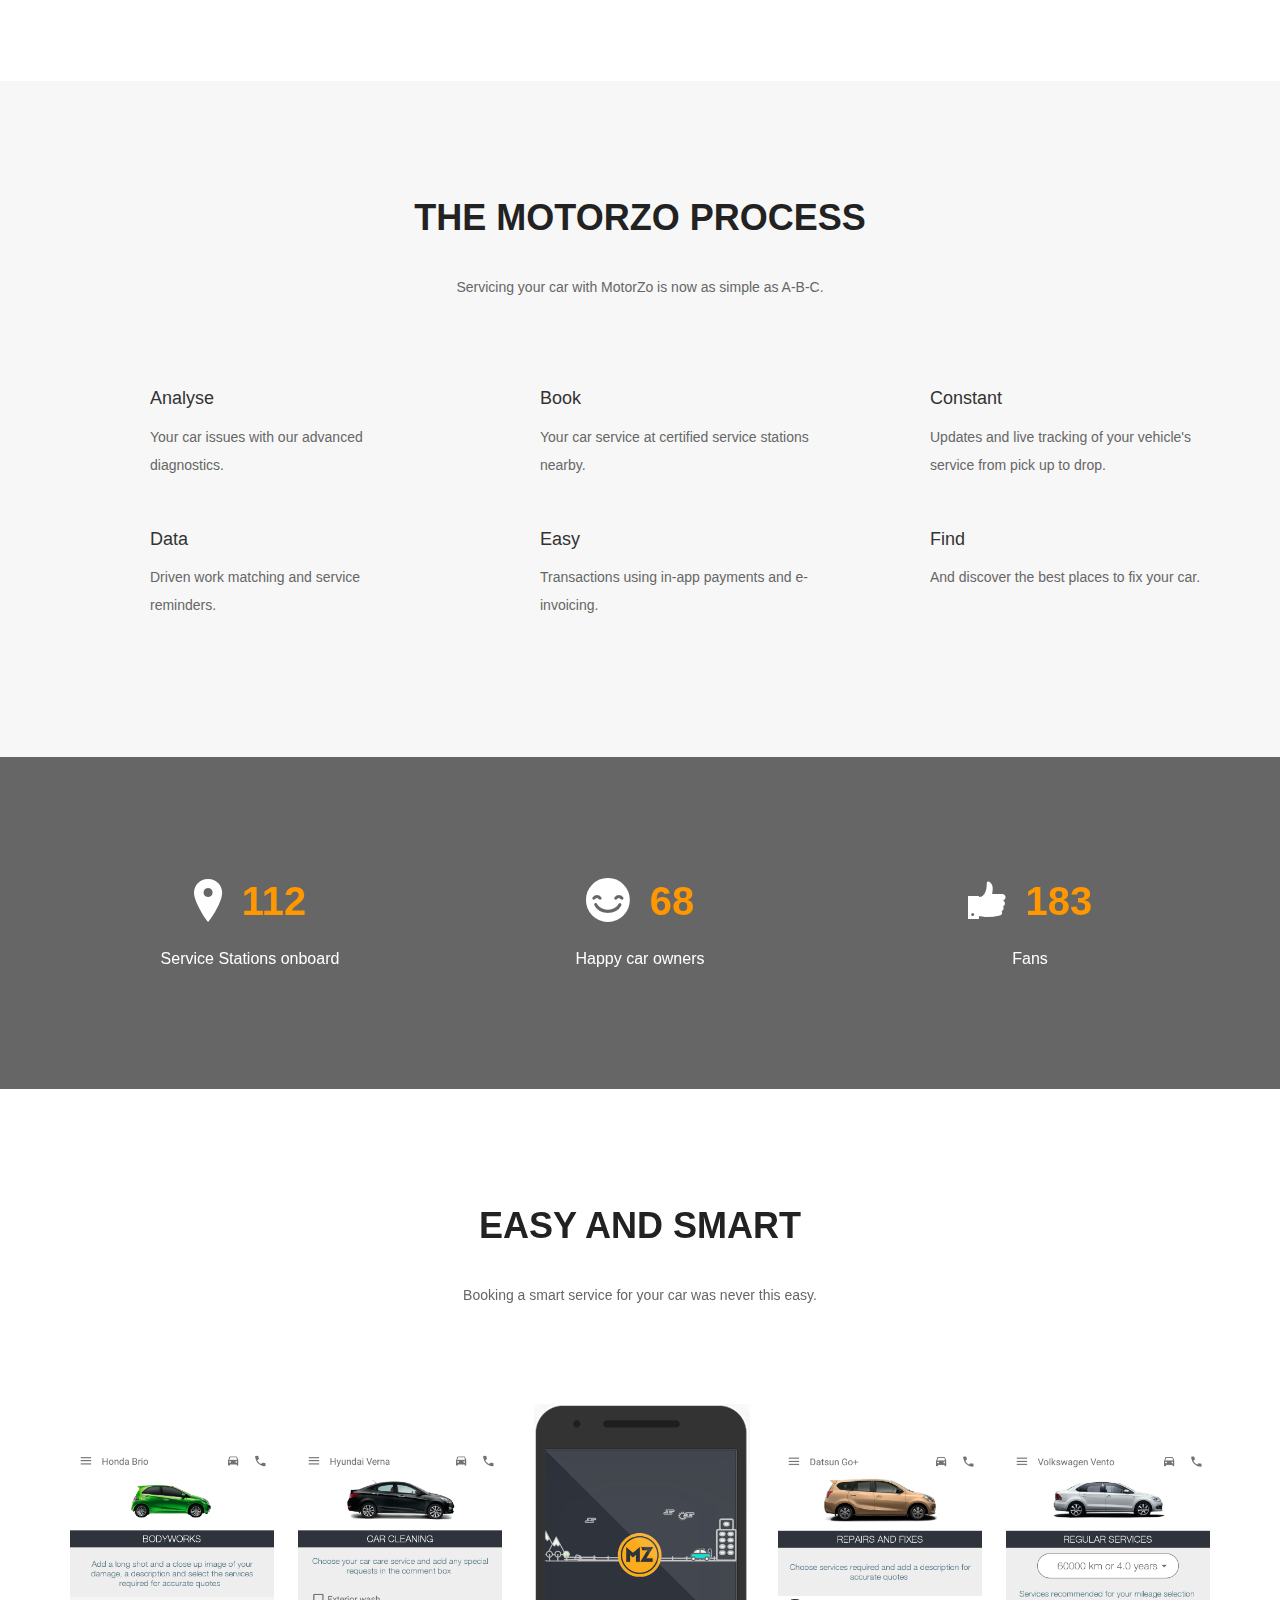
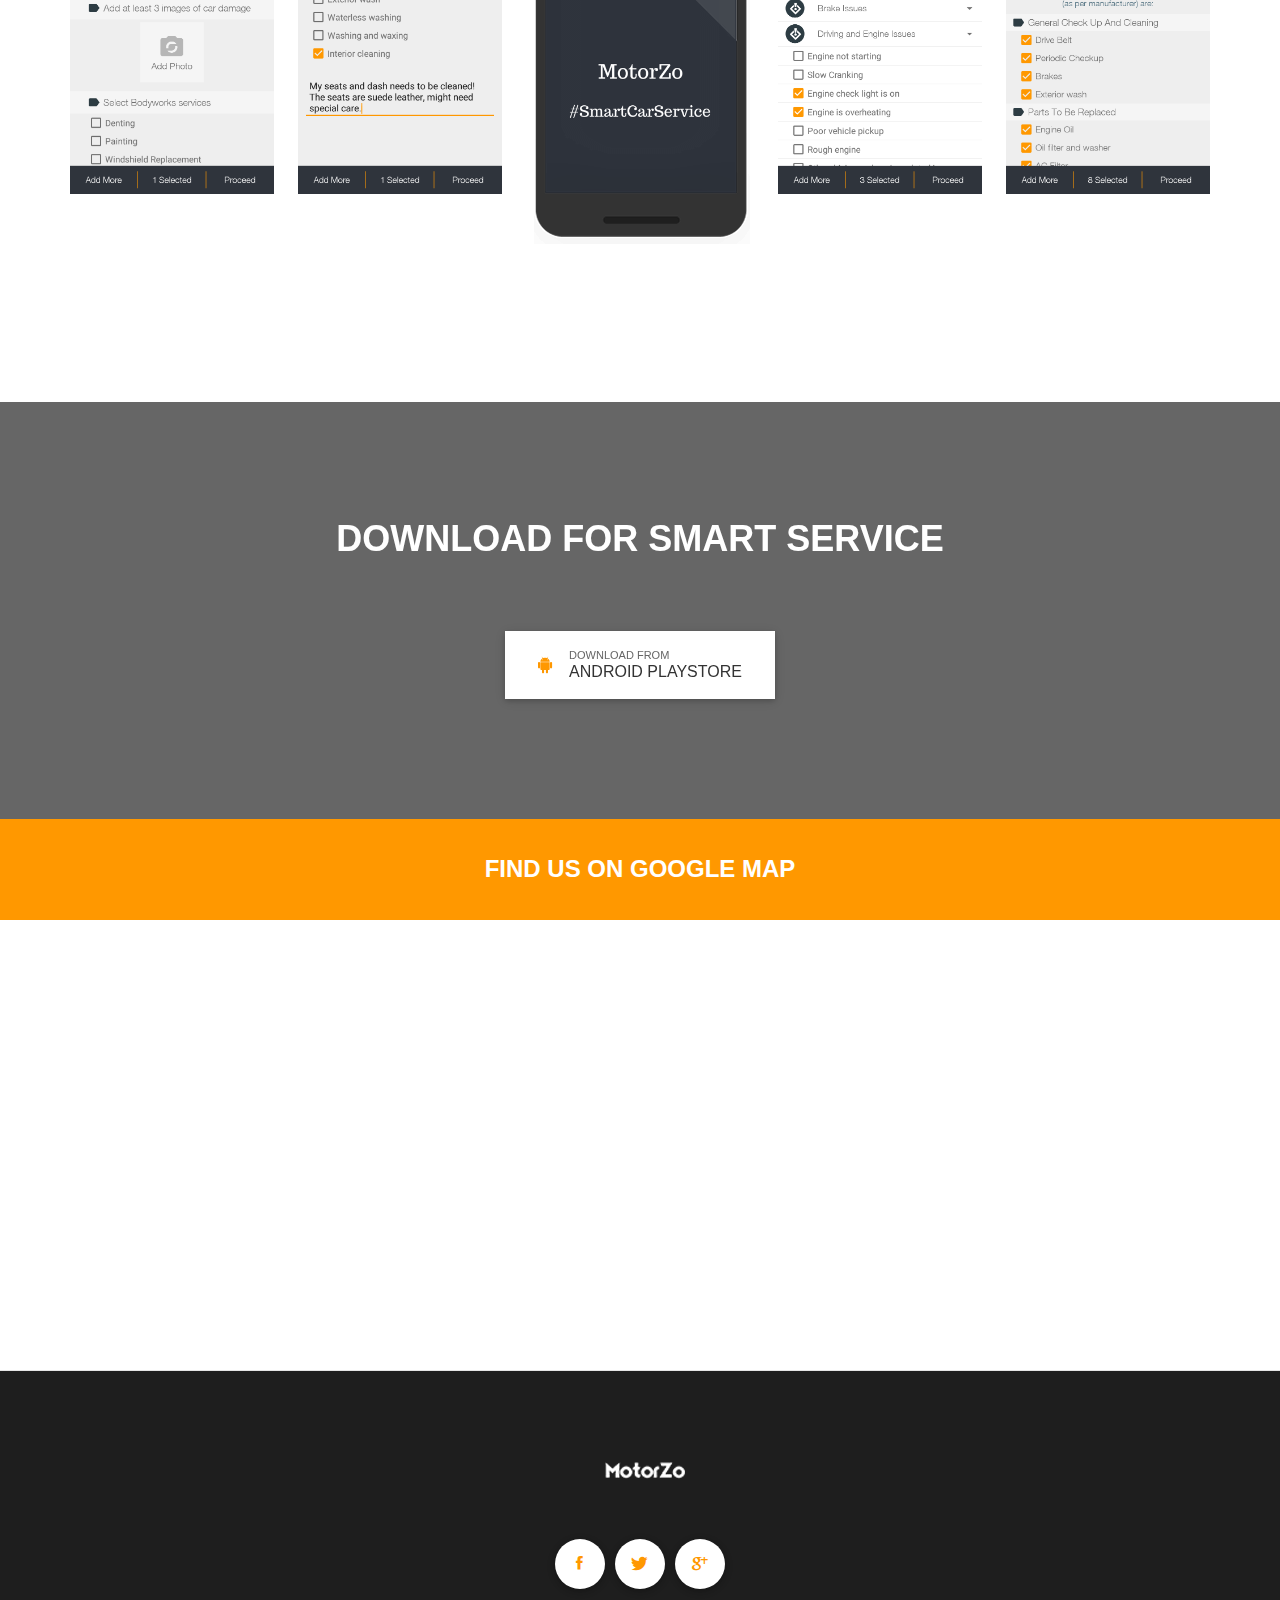
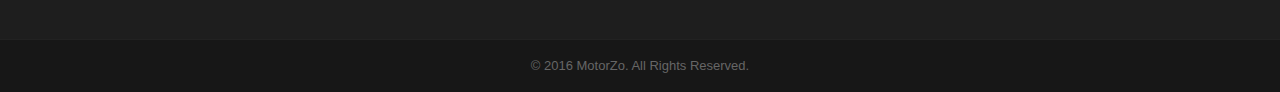
==== commit 4359fcd9: "changes in php" ====
--- a/index.html
+++ b/index.html
@@ -1008,16 +1008,14 @@
                                     <div class="col-lg-12">
                                         <div class="input-field">
                                             <label for="contactMessage">Message</label>
-                                            <textarea id="contactMessage" class="materialize-textarea" rows="4"
-                                                      name="contactMessage"></textarea>
+                                            <textarea id="contactMessage" class="materialize-textarea" rows="4" name="contactMessage"></textarea>
                                         </div>
                                     </div>
                                 </div>
                                 <div class="row">
                                     <div class="col-lg-12">
                                         <div class="">
-                                            <input type="submit" class="btn th-btn th-btn-small th-btn-default"
-                                                   value="Send">
+                                            <input type="submit" class="btn th-btn th-btn-small th-btn-default" value="Send">
                                             <div class="form-message z-depth-1" style="display:none"></div>
                                         </div>
                                     </div>
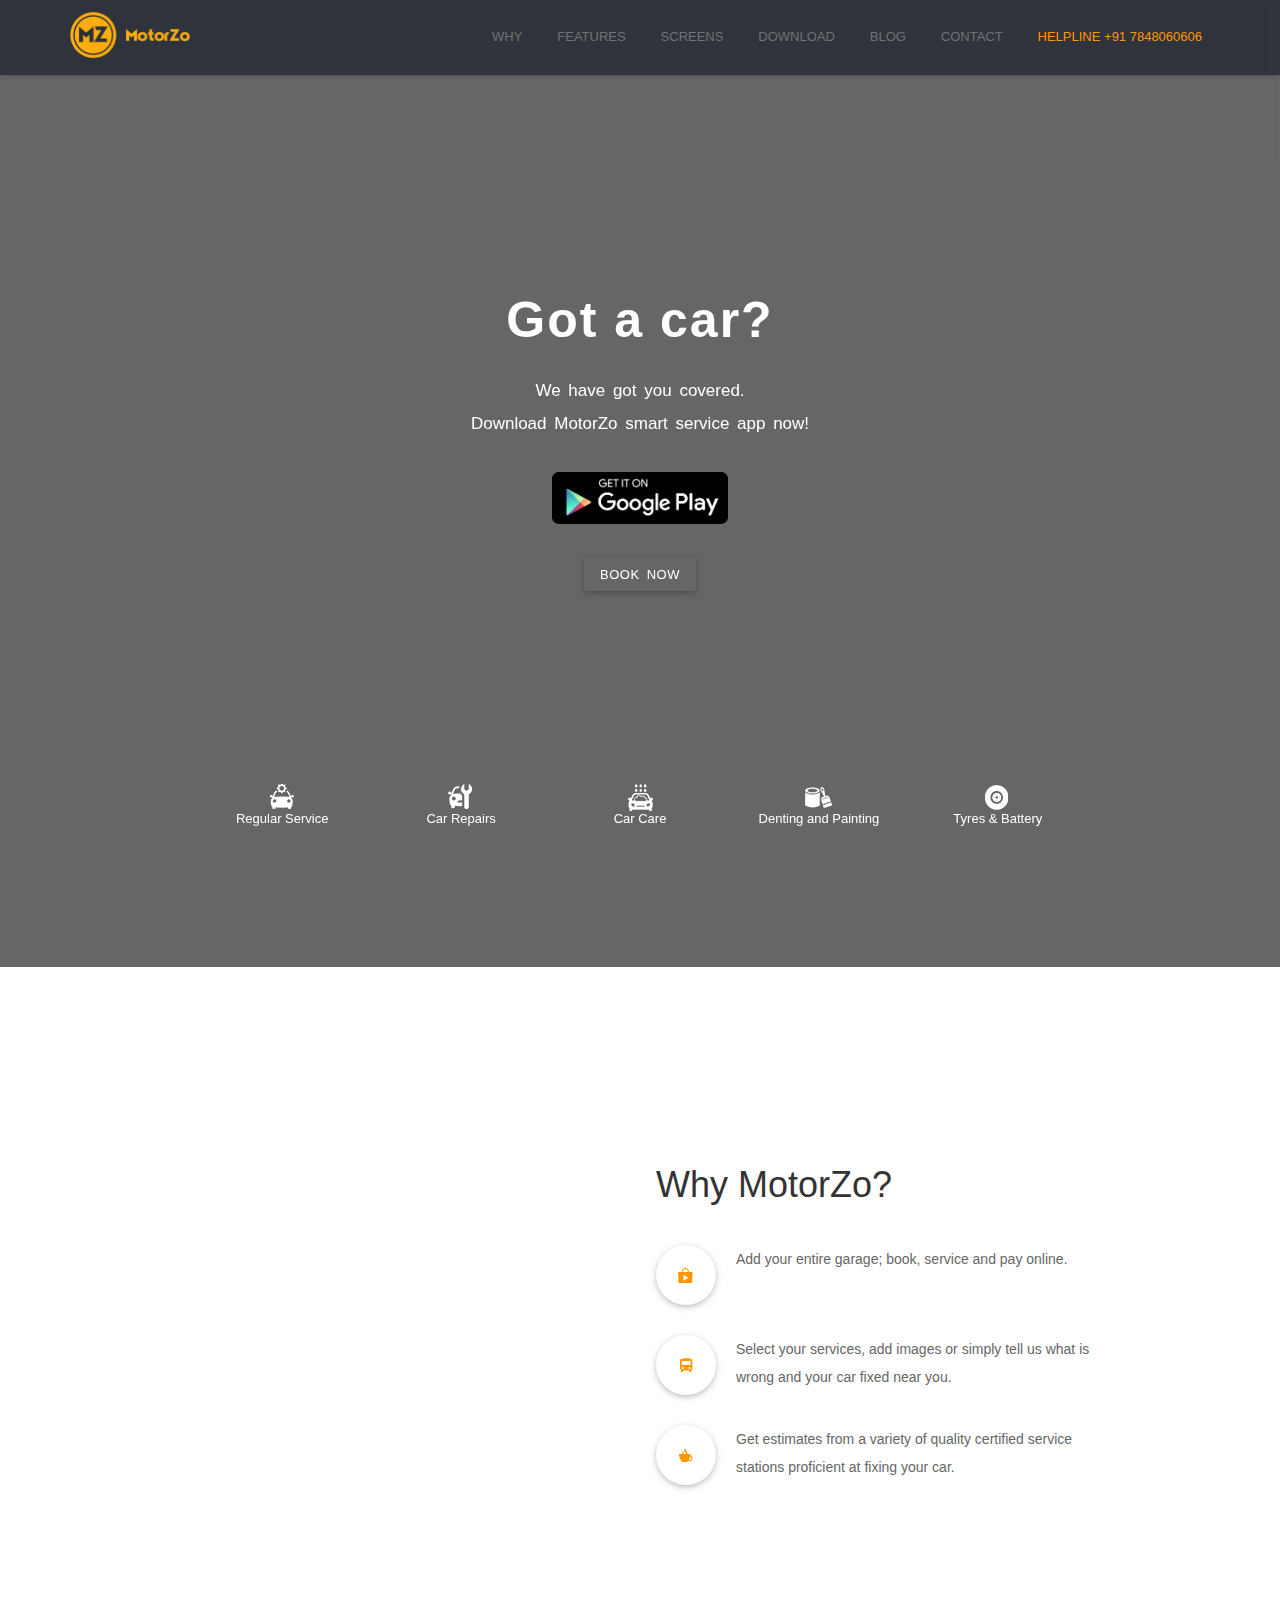
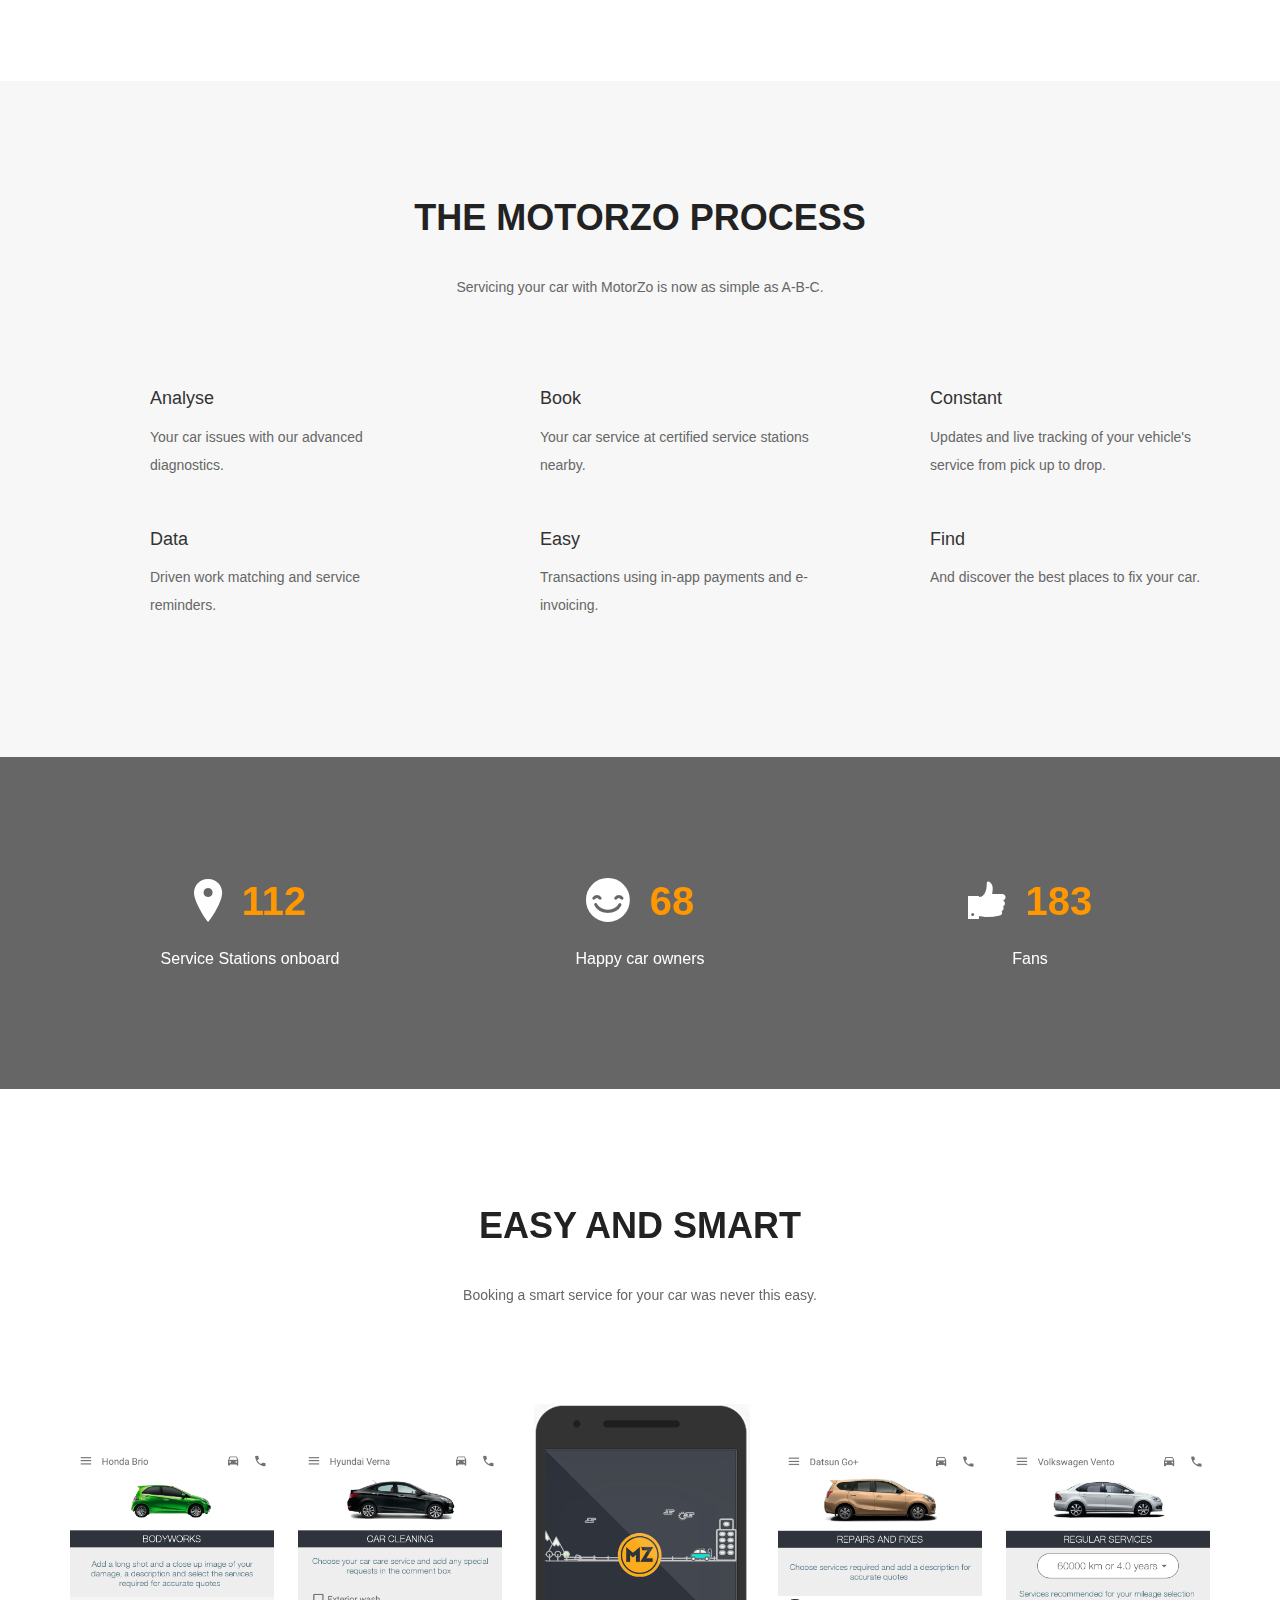
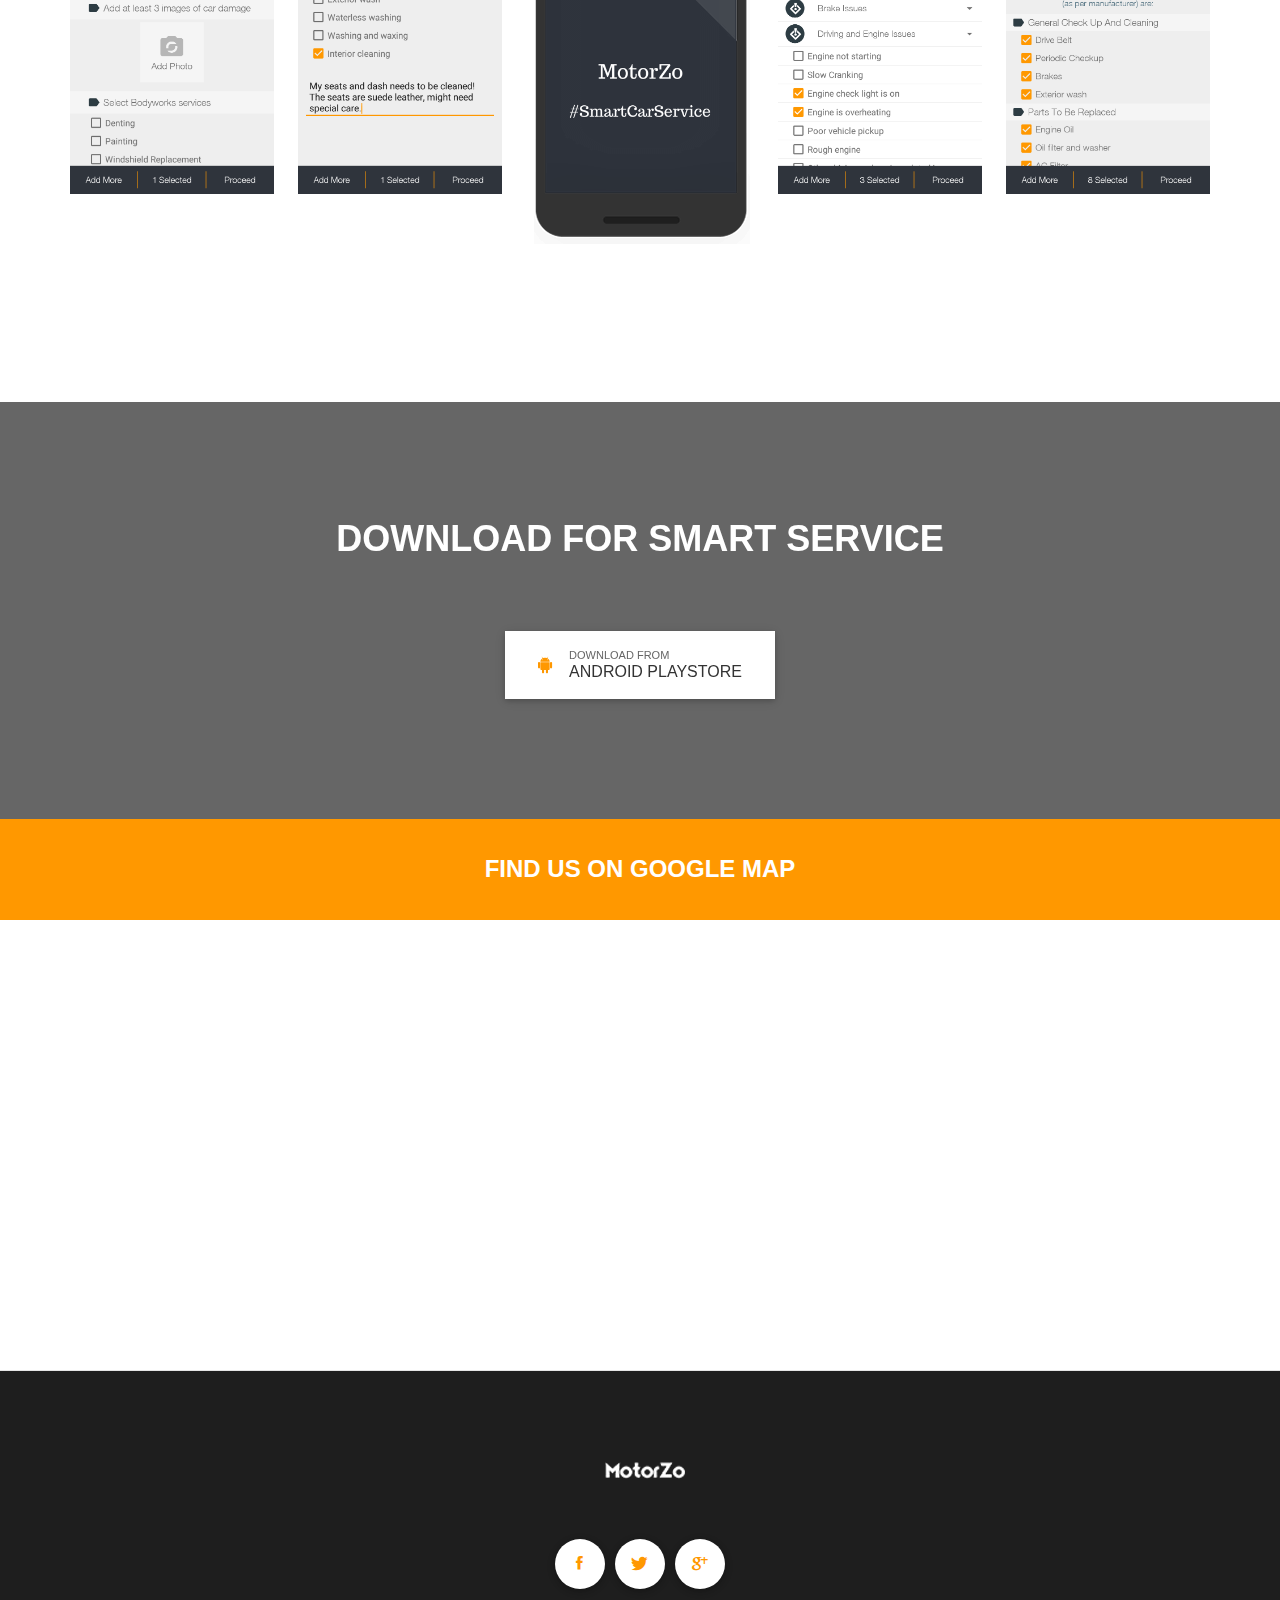
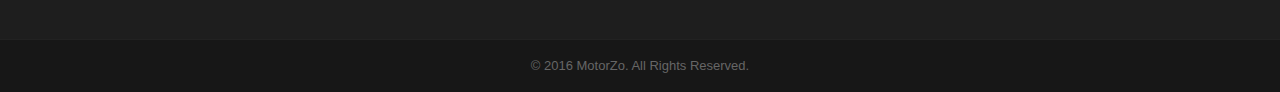
==== commit 4586d7f4: "add slide out form" ====
--- a/index.html
+++ b/index.html
@@ -62,7 +62,19 @@
     <!-- <link rel="stylesheet" href="assets/css/colors/color7.css"> -->
     <!-- <link rel="stylesheet" href="assets/css/colors/color8.css"> -->
 
-
+    <link href="assets/js/sliding-contact/jquery.feedBackBox.css" rel="stylesheet" type="text/css">
+    <script   src="https://code.jquery.com/jquery-2.2.3.min.js"   integrity="sha256-a23g1Nt4dtEYOj7bR+vTu7+T8VP13humZFBJNIYoEJo="   crossorigin="anonymous"></script>
+    <script src="assets/js/sliding-contact/jquery.feedBackBox.js"></script>
+
+
+    <script type="text/javascript">
+        //<![CDATA[
+        $(document).ready(function () {
+            $('#test').feedBackBox();
+        });
+        // ]]>
+    </script>
+    <link href="http://www.jqueryscript.net/css/top.css" rel="stylesheet" type="text/css">
     <!-- Header Scripts -->
 
     <!--[if lt IE 9]>
@@ -139,7 +151,7 @@
     <div class="header-mobile-screen visible-sm visible-xs full-height">
         <div class="header-inner full-height">
             <div class="logo-area clearfix">
-                <a href="#home" data-section="#home" class="logo pull-left menu-smooth-scroll">
+                <a href="index.html" data-section="#home" class="logo pull-left menu-smooth-scroll">
                     <img src="img/logo.png" alt="logo">
                 </a>
                 <div class="bar-area pull-right">
@@ -165,6 +177,8 @@
 <!-- Header Menu end -->
 
 
+
+<div id="test"></div>
 <!-- Main section start -->
 <main class="main">
     <!-- Banner Section start -->
@@ -191,8 +205,7 @@
                                                                                      alt="playstore image" height="52"></a><br>
                                 <br>
                                 <!-- <input type="submit" class="btn th-btn th-btn-small th-btn-default" value="Book Now"> -->
-                                <a class="btn th-btn th-btn-small th-btn-default" href="https://goo.gl/ZxHe1m"
-                                   target="_blank">Book Now</a></h3>
+                                <a class="btn th-btn th-btn-small th-btn-default" href="https://goo.gl/ZxHe1m">Book Now</a></h3>
                         </div>
                     </div>
                 </div>
--- a/assets/css/main.css
+++ b/assets/css/main.css
@@ -1061,7 +1061,34 @@
 }
 
 
-
+form p span{
+    display: block;
+}
+.wpcf7-list-item-label{
+    display: inline;
+}
+.pb-fw-wrap{
+    position: relative;
+    top: 50px;
+}
+.main-footer {
+    position: relative;
+    top: 0;
+    z-index: 111;
+}
+.date-959{
+    width: 200px;
+}
+select {
+    display: block;
+}
+input[type=text], input[type=password], input[type=email], input[type=url], input[type=time], input[type=date], input[type=datetime-local], input[type=tel], input[type=number], input[type=search], textarea.materialize-textarea{
+    height: 20px;
+}
+[type="checkbox"]:not(:checked), [type="checkbox"]:checked {
+    position: inherit;
+    /* left: -9999px; */
+}
 
 .app-brief-article {
     padding-bottom: 110px;
@@ -2498,4 +2525,55 @@
     h3 {
         page-break-after: avoid;
     }
+}
+#fpi_content {
+    position: absolute;
+    left: 64px !important;
+    top: -63px !important;
+    width: 296px !important;
+    height: 586px !important;
+    padding: 10px 20px 10px 20px;
+    background-color: #2f343c !important;
+}
+
+#fpi_feedback {
+    z-index: 999999;
+    position: fixed;
+    width: 60px;
+    height: 350px;
+    right: 0px;
+    top: 144px;
+    font-size: 16px;
+    color: white;
+}
+#fpi_title {
+    position: absolute;
+    left: -20px !important;
+    top: 109px !important;
+    background-color: #2f343c !important;
+    cursor: pointer;
+    width: 134px;
+    padding-left: 10px;
+    padding-right: 10px;
+}
+#fpi_title h3 {
+    padding: 5px 10px 10px 10px !important;
+    margin: 0;
+    width: 100%;
+    color: #fff;
+    word-spacing: 3px;
+    font-size: 17px;
+    font-weight: 300;
+    line-height: 1.9;
+}
+#fpi_title h2 {
+    font-size: 18px;
+    padding: 5px 10px 10px 10px !important;
+    margin: 0;
+}
+#fpi_content #fpi_submit_submit input{
+    height: 37px !important;
+}
+input[type=text], input[type=password], input[type=email], input[type=url], input[type=time], input[type=date], input[type=datetime-local], input[type=tel], input[type=number], input[type=search], textarea.materialize-textarea{
+    color: #fff !important;
 }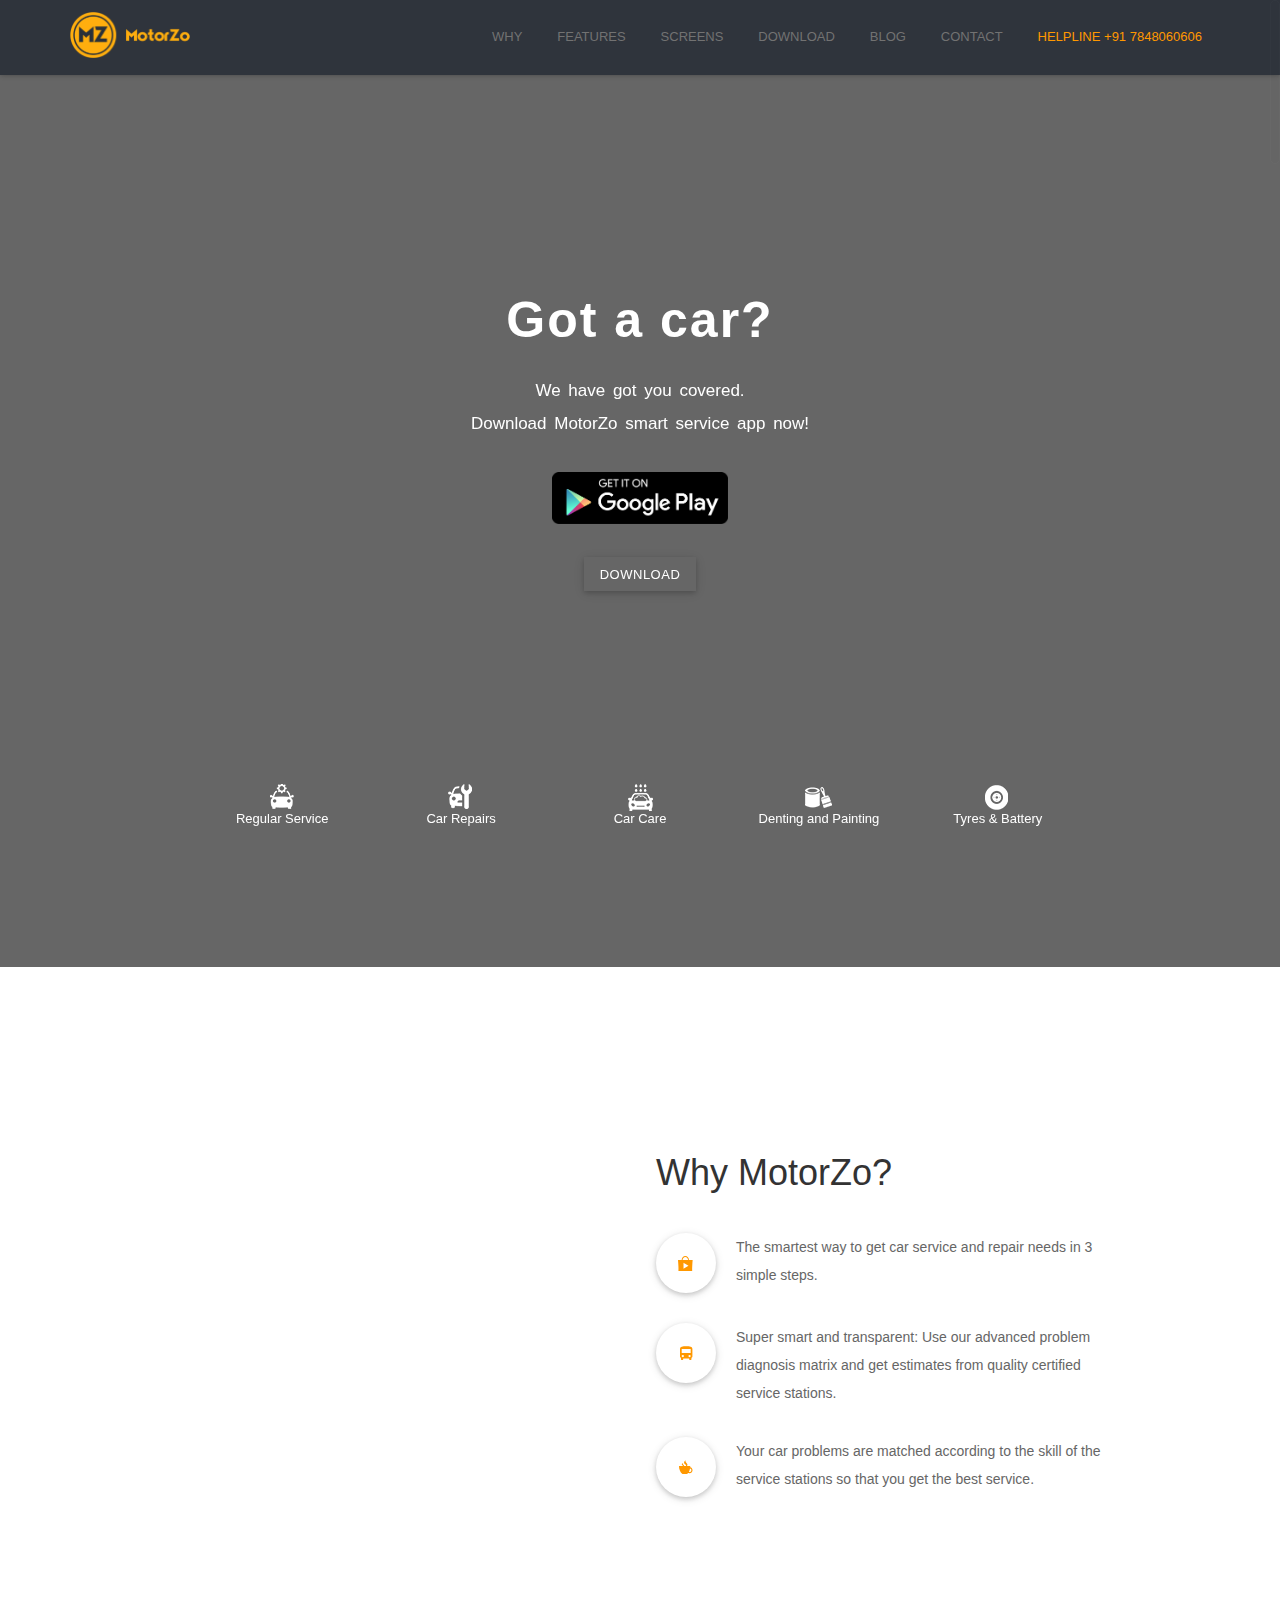
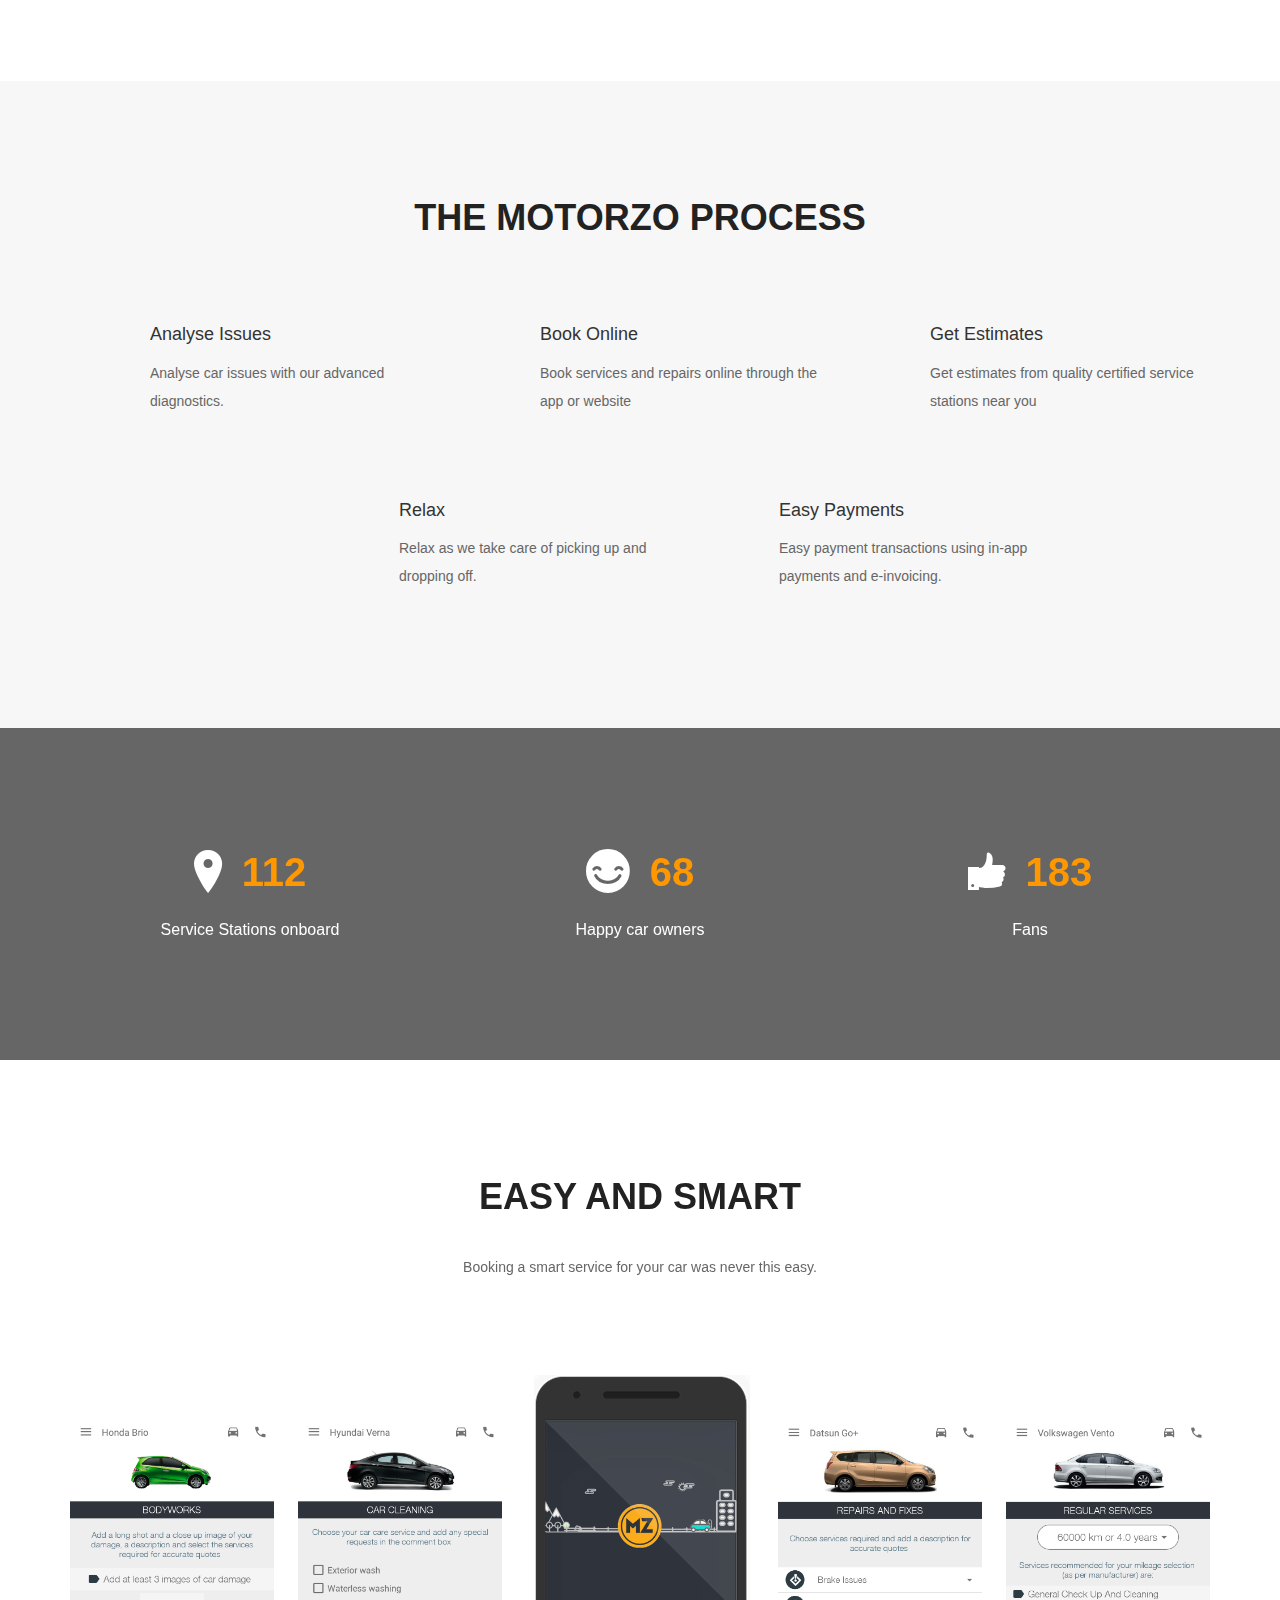
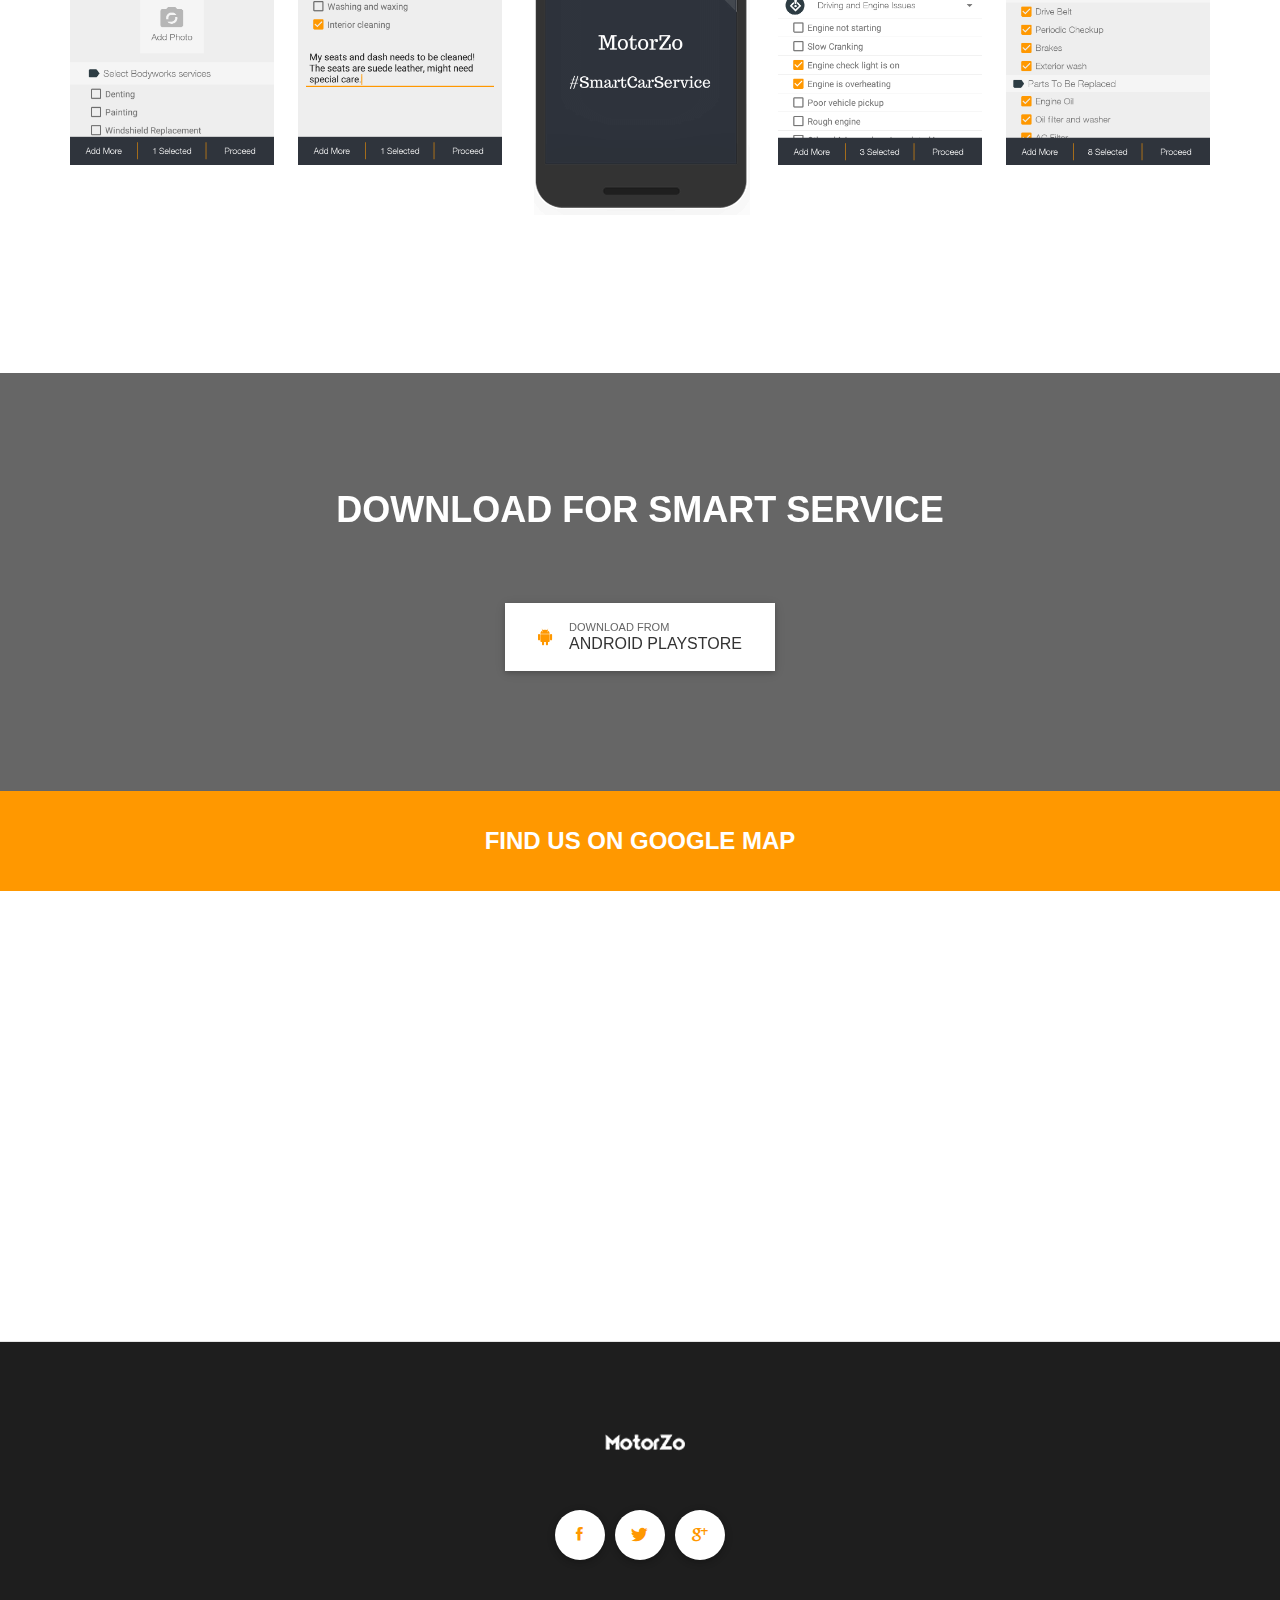
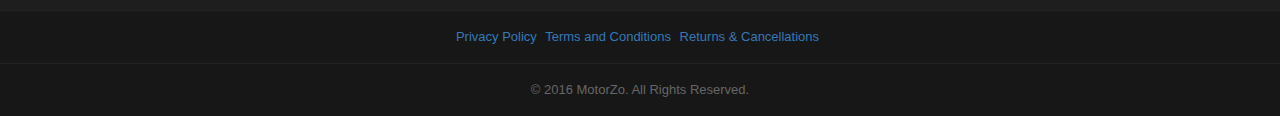
==== commit 5f4bff7f: "changes in process" ====
--- a/index.html
+++ b/index.html
@@ -125,7 +125,7 @@
     <div class="header-big-screen hidden-sm hidden-xs">
         <div class="container">
             <div class="header-inner clearfix">
-                <a href="#home" data-section="#home" class="logo menu-smooth-scroll">
+                <a href="index.html" data-section="#home" class="logo menu-smooth-scroll">
                     <img src="img/logo.png" alt="logo">
                 </a>
                 <nav class="menu">
@@ -205,7 +205,7 @@
                                                                                      alt="playstore image" height="52"></a><br>
                                 <br>
                                 <!-- <input type="submit" class="btn th-btn th-btn-small th-btn-default" value="Book Now"> -->
-                                <a class="btn th-btn th-btn-small th-btn-default" href="https://goo.gl/ZxHe1m">Book Now</a></h3>
+                                <a class="btn th-btn th-btn-small th-btn-default" href="https://goo.gl/ZxHe1m">DOWNLOAD</a></h3>
                         </div>
                     </div>
                 </div>
@@ -269,20 +269,20 @@
                             <a href="#">
                                 <span class="btn left-area waves-light waves-effect"><i
                                         class="ion-android-playstore"></i></span>
-                                <span class="right-area">Add your entire garage; book, service and pay online.</span>
+                                <span class="right-area"> The smartest way to get car service and repair needs in 3 simple steps.</span>
                             </a>
                         </li>
                         <li>
                             <a href="#">
                                 <span class="btn left-area waves-light waves-effect"><i
                                         class="ion-android-bus"></i></span>
-                                <span class="right-area">Select your services, add images  or simply tell us what is wrong and your car fixed near you.</span>
+                                <span class="right-area">Super smart and transparent: Use our advanced problem diagnosis matrix and get estimates from quality certified service stations.</span>
                             </a>
                         </li>
                         <li>
                             <a href="#">
                                 <span class="btn left-area waves-light waves-effect"><i class="ion-coffee"></i></span>
-                                <span class="right-area">Get estimates from a variety of quality certified service stations proficient at fixing your car.</span>
+                                <span class="right-area">Your car problems are matched according to the skill of the service stations so that you get the best service.</span>
                             </a>
                         </li>
                     </ul>
@@ -303,7 +303,7 @@
                 <div class="col-lg-12 text-center">
                     <div class="section-head">
                         <h2 class="section-title title-1">The MotorZo Process</h2>
-                        <p>Servicing your car with MotorZo is now as simple as A-B-C.</p>
+                        <!--<p>Servicing your car with MotorZo is now as simple as A-B-C.</p>-->
                     </div>
                 </div>
             </div>
@@ -315,8 +315,8 @@
                                 <i class="ion-android-phone-portrait"></i>
                             </div>
                             <div class="f-content-area">
-                                <h3 class="title">Analyse</h3>
-                                <p class="pera">Your car issues with our advanced diagnostics.</p>
+                                <h3 class="title">Analyse Issues</h3>
+                                <p class="pera">Analyse car issues with our advanced diagnostics.</p>
                             </div>
                         </div>
                     </div>
@@ -326,31 +326,31 @@
                                 <i class="ion-checkmark"></i>
                             </div>
                             <div class="f-content-area">
-                                <h3 class="title">Book</h3>
-                                <p class="pera">Your car service at certified service stations nearby.</p>
+                                <h3 class="title">Book Online</h3>
+                                <p class="pera">Book services and repairs online through the app or website</p>
                             </div>
                         </div>
                     </div>
                     <div class="col-lg-4 col-md-4 col-sm-6 col-xs-12">
                         <div class="feature-list">
                             <div class="icon-area wow rotateIn animated">
-                                <i class="ion-ios-clock"></i>
+                                <i class="ion-android-list"></i>
                             </div>
                             <div class="f-content-area">
-                                <h3 class="title">Constant</h3>
-                                <p class="pera">Updates and live tracking of your vehicle's service from pick up to
-                                    drop.</p>
-                            </div>
-                        </div>
-                    </div>
+                                <h3 class="title">Get Estimates</h3>
+                                <p class="pera">Get estimates from quality certified service stations near you</p>
+                            </div>
+                        </div>
+                    </div>
+                    <div class="col-xs-12" style="margin-left: 20%;margin-top: 3%;" >
                     <div class="col-lg-4 col-md-4 col-sm-6 col-xs-12">
                         <div class="feature-list">
                             <div class="icon-area wow rotateIn animated">
-                                <i class="ion-settings"></i>
+                                <i class="ion-coffee"></i>
                             </div>
                             <div class="f-content-area">
-                                <h3 class="title">Data</h3>
-                                <p class="pera">Driven work matching and service reminders.</p>
+                                <h3 class="title">Relax</h3>
+                                <p class="pera">Relax as we take care of picking up and dropping off.</p>
                             </div>
                         </div>
                     </div>
@@ -360,22 +360,23 @@
                                 <i class="ion-card"></i>
                             </div>
                             <div class="f-content-area">
-                                <h3 class="title">Easy</h3>
-                                <p class="pera">Transactions using in-app payments and e-invoicing.</p>
-                            </div>
-                        </div>
-                    </div>
-                    <div class="col-lg-4 col-md-4 col-sm-6 col-xs-12">
+                                <h3 class="title">Easy Payments</h3>
+                                <p class="pera">Easy payment transactions using in-app payments and e-invoicing.</p>
+                            </div>
+                        </div>
+                    </div>
+                    </div>
+                    <!--<div class="col-lg-4 col-md-4 col-sm-6 col-xs-12">
                         <div class="feature-list">
                             <div class="icon-area wow rotateIn animated">
                                 <i class="ion-search"></i>
                             </div>
                             <div class="f-content-area">
-                                <h3 class="title">Find</h3>
-                                <p class="pera">And discover the best places to fix your car.</p>
-                            </div>
-                        </div>
-                    </div>
+                                <h3 class="title"></h3>
+                                <p class="pera">.</p>
+                            </div>
+                        </div>
+                    </div>-->
                 </div>
             </div>
         </div>
@@ -1080,6 +1081,14 @@
     </div>
     <div class="bottom">
         <div class="container">
+            <a href="privacy-policy.html" style="margin-right: 5px">Privacy Policy</a>
+            <a href="terms-and-conditions.html" style="margin-right: 5px">Terms and Conditions</a>
+            <a href="cancellation-returns.html" style="margin-right: 5px">Returns & Cancellations</a>
+
+        </div>
+    </div>
+    <div class="bottom">
+        <div class="container">
             <p>&copy; 2016 MotorZo. All Rights Reserved.</p>
         </div>
     </div>
--- a/assets/css/main.css
+++ b/assets/css/main.css
@@ -118,13 +118,13 @@
         opacity:0;
         filter: alpha(opacity=0);
         -webkit-transform:translate3d(0,20px,0);
-                transform:translate3d(0,20px,0)
+        transform:translate3d(0,20px,0)
     }
     100%{
         opacity:1;
         filter: alpha(opacity=100);
         -webkit-transform:none;
-                transform:none
+        transform:none
     }
 }
 @keyframes fadeInUpSmall{
@@ -132,18 +132,18 @@
         opacity:0;
         filter: alpha(opacity=0);
         -webkit-transform:translate3d(0,20px,0);
-                transform:translate3d(0,20px,0)
+        transform:translate3d(0,20px,0)
     }
     100% {
         opacity:1;
         filter: alpha(opacity=100);
         -webkit-transform:none;
-                transform:none
+        transform:none
     }
 }
 .fadeInUpSmall {
-     -webkit-animation-name:fadeInUpSmall;
-             animation-name:fadeInUpSmall
+    -webkit-animation-name:fadeInUpSmall;
+    animation-name:fadeInUpSmall
 }
 
 @-webkit-keyframes fadeOutUpSmall{
@@ -155,7 +155,7 @@
         opacity:0;
         filter: alpha(opacity=0);
         -webkit-transform:translate3d(0,-20px,0);
-                transform:translate3d(0,-20px,0);
+        transform:translate3d(0,-20px,0);
     }
 }
 
@@ -168,12 +168,12 @@
         opacity:0;
         filter: alpha(opacity=0);
         -webkit-transform:translate3d(0,-20px,0);
-                transform:translate3d(0,-20px,0);
+        transform:translate3d(0,-20px,0);
     }
 }
 .fadeOutUpSmall {
     -webkit-animation-name:fadeOutUpSmall;
-            animation-name:fadeOutUpSmall;
+    animation-name:fadeOutUpSmall;
 }
 
 
@@ -214,7 +214,7 @@
 
 a {
     -webkit-transition: all .3s ease;
-            transition: all .3s ease;
+    transition: all .3s ease;
 }
 
 .bg-white {
@@ -562,7 +562,7 @@
     list-style: none;
     position: relative;
     background: none !important;
-    display: inline-block;    
+    display: inline-block;
     margin-left: 15px;
     float: none;
 }
@@ -603,7 +603,7 @@
     opacity: 0;
     filter: alpha(opacity=0);
     -webkit-transition: all .3s;
-            transition: all .3s;
+    transition: all .3s;
     border-top: 6px solid transparent;
     top: 100%;
     margin-top: -6px;
@@ -633,8 +633,8 @@
 }
 
 .main-header.mobileBG {
-  top: 0px !important;
-  height: auto !important;
+    top: 0px !important;
+    height: auto !important;
 }
 
 
@@ -708,14 +708,14 @@
     position: absolute;
     right: 0px;
     -webkit-transform: rotate(-90deg);
-        -ms-transform: rotate(-90deg);
-            transform: rotate(-90deg);
+    -ms-transform: rotate(-90deg);
+    transform: rotate(-90deg);
 }
 
 .header-mobile-screen .menu li.has-sub.active > a:after {
     -webkit-transform: rotate(0deg);
-        -ms-transform: rotate(0deg);
-            transform: rotate(0deg);
+    -ms-transform: rotate(0deg);
+    transform: rotate(0deg);
 }
 
 
@@ -837,9 +837,9 @@
 
 
 .call-to-section {
-  background: #FFFFFF;
-  position: relative;
-  z-index: 2;
+    background: #FFFFFF;
+    position: relative;
+    z-index: 2;
 }
 
 
@@ -890,21 +890,21 @@
 
 .why-this-app .thumb-area img:nth-child(2) {
     -webkit-transform: translateX(200px);
-        -ms-transform: translateX(200px);
-            transform: translateX(200px);
+    -ms-transform: translateX(200px);
+    transform: translateX(200px);
     -webkit-transition: all 1s;
-            transition: all 1s;
+    transition: all 1s;
 }
 
 .why-this-app .thumb-area.active img:nth-child(2) {
     -webkit-transform: translateX(0px);
-        -ms-transform: translateX(0px);
-            transform: translateX(0px);
+    -ms-transform: translateX(0px);
+    transform: translateX(0px);
 }
 .why-this-app .thumb-area.inactive img:nth-child(2) {
     -webkit-transform: translateX(-50px);
-        -ms-transform: translateX(-50px);
-            transform: translateX(-50px);
+    -ms-transform: translateX(-50px);
+    transform: translateX(-50px);
 }
 
 .owl-carousel .owl-item {
@@ -944,7 +944,7 @@
     left: 0px;
     padding: 0px;
     -webkit-transition: all .3s ease;
-            transition: all .3s ease;
+    transition: all .3s ease;
 }
 
 .app-reasion-lists li a .right-area {
@@ -980,9 +980,10 @@
     font-size: 24px;
     text-align: center;
     -webkit-transition: .3s;
-            transition: .3s;
+    transition: .3s;
     float: left;
     margin-right: 20px;
+    margin-top: 10px;
 }
 
 .feature-lists-style-one .icon-area i {}
@@ -991,7 +992,7 @@
 }
 .feature-lists-style-one .title {
     font-size: 18px;
-    margin-bottom: 13px; 
+    margin-bottom: 13px;
     font-weight: 400;
     color: #333;
     margin-top: 2px;
@@ -1020,7 +1021,7 @@
 .app-brief-article .content,
 .app-brief-article .thumb-area  {
     -webkit-transition: all 1.5s ease;
-            transition: all 1.5s ease;
+    transition: all 1.5s ease;
 }
 
 .app-brief.owl-theme .owl-controls .owl-pagination .owl-page span {
@@ -1036,28 +1037,28 @@
 
 .left-item .app-brief-article .thumb-area {
     -webkit-transform:translateX(-500px);
-        -ms-transform:translateX(-500px);
-            transform:translateX(-500px);
+    -ms-transform:translateX(-500px);
+    transform:translateX(-500px);
 }
 
 
 .right-item .app-brief-article .content {
     -webkit-transform:translateX(500px);
-        -ms-transform:translateX(500px);
-            transform:translateX(500px);
+    -ms-transform:translateX(500px);
+    transform:translateX(500px);
 }
 
 
 .active .app-brief-article .thumb-area {
     -webkit-transform:translateX(0%);
-        -ms-transform:translateX(0%);
-            transform:translateX(0%);
+    -ms-transform:translateX(0%);
+    transform:translateX(0%);
 }
 
 .active .app-brief-article .content {
     -webkit-transform:translateX(0%);
-        -ms-transform:translateX(0%);
-            transform:translateX(0%);
+    -ms-transform:translateX(0%);
+    transform:translateX(0%);
 }
 
 
@@ -1251,7 +1252,7 @@
 
 .screenshoot-slider .owl-item {
     -webkit-transition: all .2s ease;
-            transition: all .2s ease;
+    transition: all .2s ease;
 }
 
 .screenshoot-slider .owl-item img {
@@ -1260,7 +1261,7 @@
 }
 .screenshoot-slider .owl-item {
     -webkit-transition: all .5s ease;
-            transition: all .5s ease;
+    transition: all .5s ease;
 }
 
 .screenshoot-slider .owl-item.left-item {
@@ -1443,7 +1444,7 @@
     height: 100%;
     border-radius: 50%;
     -webkit-transition : opacity .5s ease;
-            transition : opacity .5s ease;
+    transition : opacity .5s ease;
 }
 .tes-thumb-ctrl-lists li.active a .tes-thumb-overlay {
     opacity: .5;
@@ -1670,7 +1671,7 @@
 }
 .download-buttons a * {
     letter-spacing: 0px;
-            
+
 }
 .download-buttons .left-area {
     font-size: 25px;
@@ -1741,7 +1742,7 @@
     filter: gray;
 
     -webkit-transition: all .4s ease;
-            transition: all .4s ease;
+    transition: all .4s ease;
 }
 
 .single-team .team-member-info {
@@ -1757,16 +1758,16 @@
 
 .team-theme-01 .single-team .info-area-top {
     -webkit-transform: translateY(-66px);
-        -ms-transform: translateY(-66px);
-            transform: translateY(-66px);
+    -ms-transform: translateY(-66px);
+    transform: translateY(-66px);
     -webkit-transition: all .4s ease;
-            transition: all .4s ease;
+    transition: all .4s ease;
 }
 
 .team-theme-01:hover .single-team .info-area-top {
     -webkit-transform: translateY(0px);
-        -ms-transform: translateY(0px);
-            transform: translateY(0px);
+    -ms-transform: translateY(0px);
+    transform: translateY(0px);
 }
 
 .team-theme-01:hover .single-team .team-member-img img {
@@ -1779,15 +1780,15 @@
 
 .team-theme-01 .single-team .info-area-bottom {
     -webkit-transform: translateY(-66px);
-        -ms-transform: translateY(-66px);
-            transform: translateY(-66px);
+    -ms-transform: translateY(-66px);
+    transform: translateY(-66px);
     -webkit-transition: all .4s ease;
-            transition: all .4s ease;
+    transition: all .4s ease;
 }
 .team-theme-01:hover .single-team .info-area-bottom {
     -webkit-transform: translateY(06px);
-        -ms-transform: translateY(06px);
-            transform: translateY(06px);
+    -ms-transform: translateY(06px);
+    transform: translateY(06px);
 }
 
 .single-team .info-area-bottom .t-m-name {
@@ -1897,12 +1898,12 @@
     margin-left: -17px;
     margin-top: -17px;
     -webkit-transition: all .3s ease;
-            transition: all .3s ease;
+    transition: all .3s ease;
     opacity: 0;
     filter: alpha(opacity=0);
     -webkit-transform: scale(0);
-        -ms-transform: scale(0);
-            transform: scale(0);
+    -ms-transform: scale(0);
+    transform: scale(0);
 }
 .blog-post-thumb-container .blog-post-thumbnail {
     max-width: 100%;
@@ -1913,10 +1914,10 @@
     -ms-filter: grayscale(100%);
     filter: grayscale(100%);
     -webkit-filter: gray;
-            filter: gray;
+    filter: gray;
 
     -webkit-transition: all .4s ease;
-            transition: all .4s ease;
+    transition: all .4s ease;
 }
 .blog-post-thumb-container:hover .blog-post-thumbnail {
     -webkit-filter: grayscale(0%);
@@ -1929,8 +1930,8 @@
     opacity: 1;
     filter: alpha(opacity=100);
     -webkit-transform: scale(1);
-        -ms-transform: scale(1);
-            transform: scale(1);
+    -ms-transform: scale(1);
+    transform: scale(1);
 }
 
 .blog-post-thumb-container .jwlogo {
@@ -1998,7 +1999,7 @@
     left: 5px;
     color: #fff;
     -webkit-transition: all .5s ease;
-            transition: all .5s ease;
+    transition: all .5s ease;
 }
 .thumb-slides-controller a.right-arrow {
     left: 35px;
@@ -2055,7 +2056,7 @@
     padding-right: 30px;
     padding-left: 30px;
     text-align: center;
-    display: block;    
+    display: block;
     box-sizing: border-box;
     font-weight: 300;
     font-size: 14px;
@@ -2078,23 +2079,23 @@
 
 
 .newsletter-form-area input::-webkit-input-placeholder {
-   line-height: 1.9;
-   color: #bbb;
+    line-height: 1.9;
+    color: #bbb;
 }
 
 .newsletter-form-area input:-moz-placeholder {
-   line-height: 1.9;
-   color: #bbb;
+    line-height: 1.9;
+    color: #bbb;
 }
 
 .newsletter-form-area input::-moz-placeholder {
-   line-height: 1.9;
-   color: #bbb;
-}
-
-.newsletter-form-area input:-ms-input-placeholder {  
-   line-height: 1.9;
-   color: #bbb;
+    line-height: 1.9;
+    color: #bbb;
+}
+
+.newsletter-form-area input:-ms-input-placeholder {
+    line-height: 1.9;
+    color: #bbb;
 }
 
 .mailchimp-form-message {
@@ -2451,8 +2452,8 @@
 }
 
 @media print,
-       (-webkit-min-device-pixel-ratio: 1.25),
-       (min-resolution: 120dpi) {
+(-webkit-min-device-pixel-ratio: 1.25),
+(min-resolution: 120dpi) {
     /* Style adjustments for high resolution devices */
 }
 
@@ -2552,9 +2553,12 @@
     top: 109px !important;
     background-color: #2f343c !important;
     cursor: pointer;
-    width: 134px;
+    width: 140px !important;
     padding-left: 10px;
     padding-right: 10px;
+}
+#fpi_title:hover{
+    background-color: #FF9800 !important;
 }
 #fpi_title h3 {
     padding: 5px 10px 10px 10px !important;
@@ -2573,7 +2577,26 @@
 }
 #fpi_content #fpi_submit_submit input{
     height: 37px !important;
+    width: 110px !important;
 }
 input[type=text], input[type=password], input[type=email], input[type=url], input[type=time], input[type=date], input[type=datetime-local], input[type=tel], input[type=number], input[type=search], textarea.materialize-textarea{
     color: #fff !important;
+}
+#fpi_content #fpi_submit_message textarea {
+    height: 60px !important;
+    color: #fff !important;
+}
+#booknowForm label {
+    font-size: 14px !important;
+    color: #9e9e9e;
+}
+#fpi_content #fpi_header_message {
+    margin-bottom: 20px;
+    margin-left: 5px;
+    height: 40px;
+    overflow: hidden;
+    font-size: 20px !important;
+}
+#fpi_content #fpi_submit_message {
+    margin: 0 !important;
 }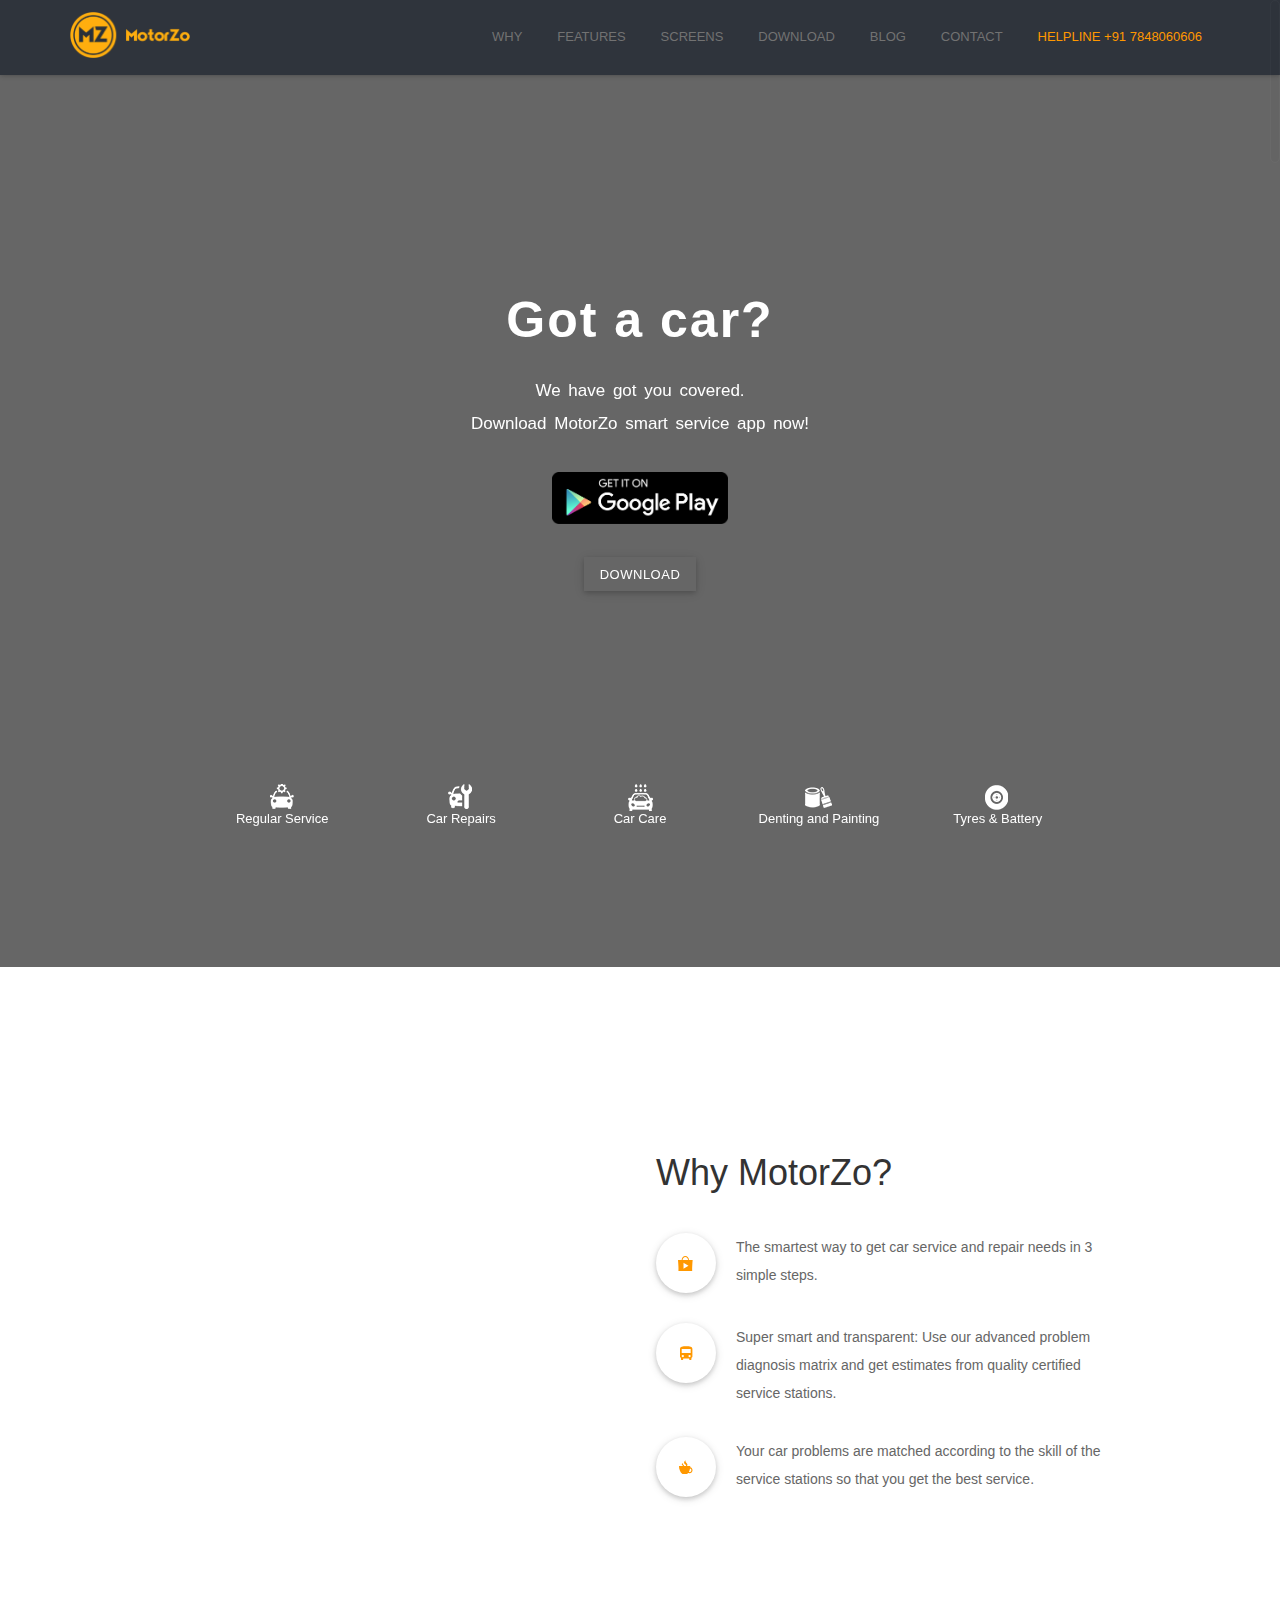
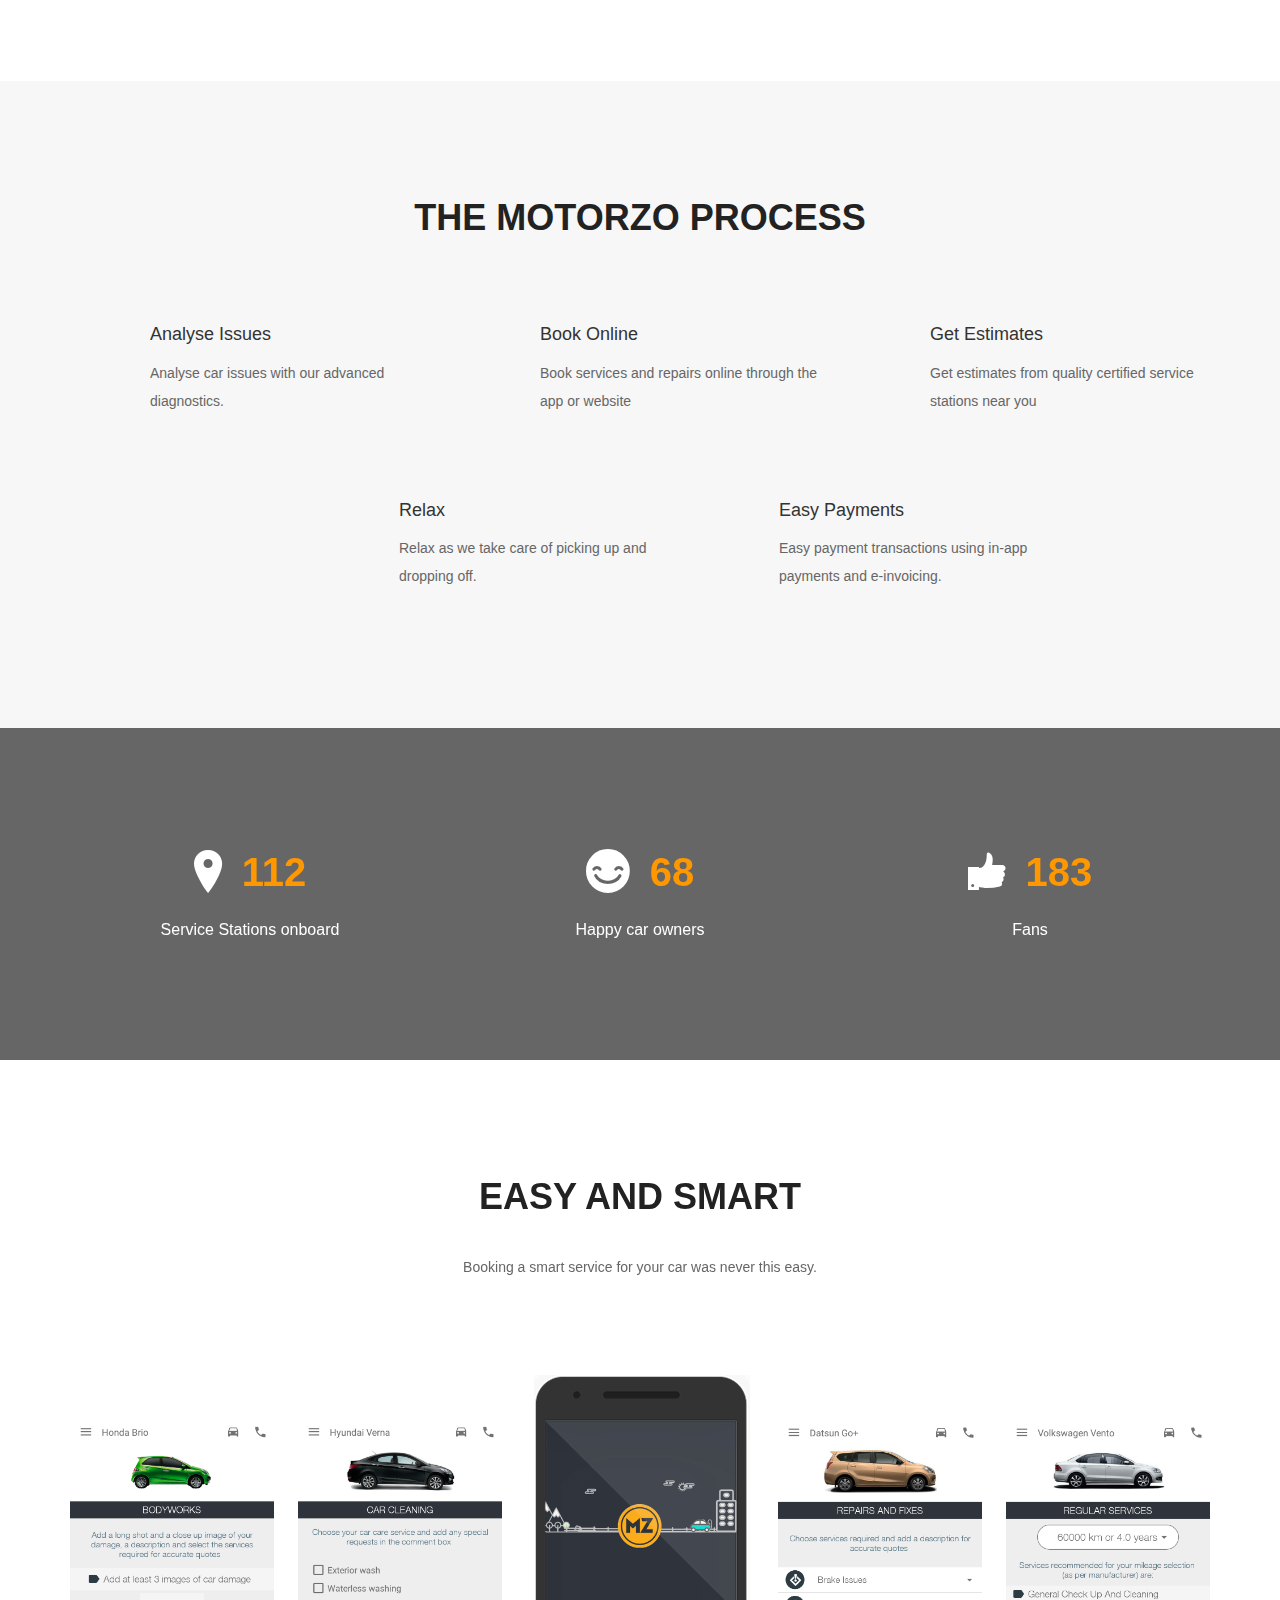
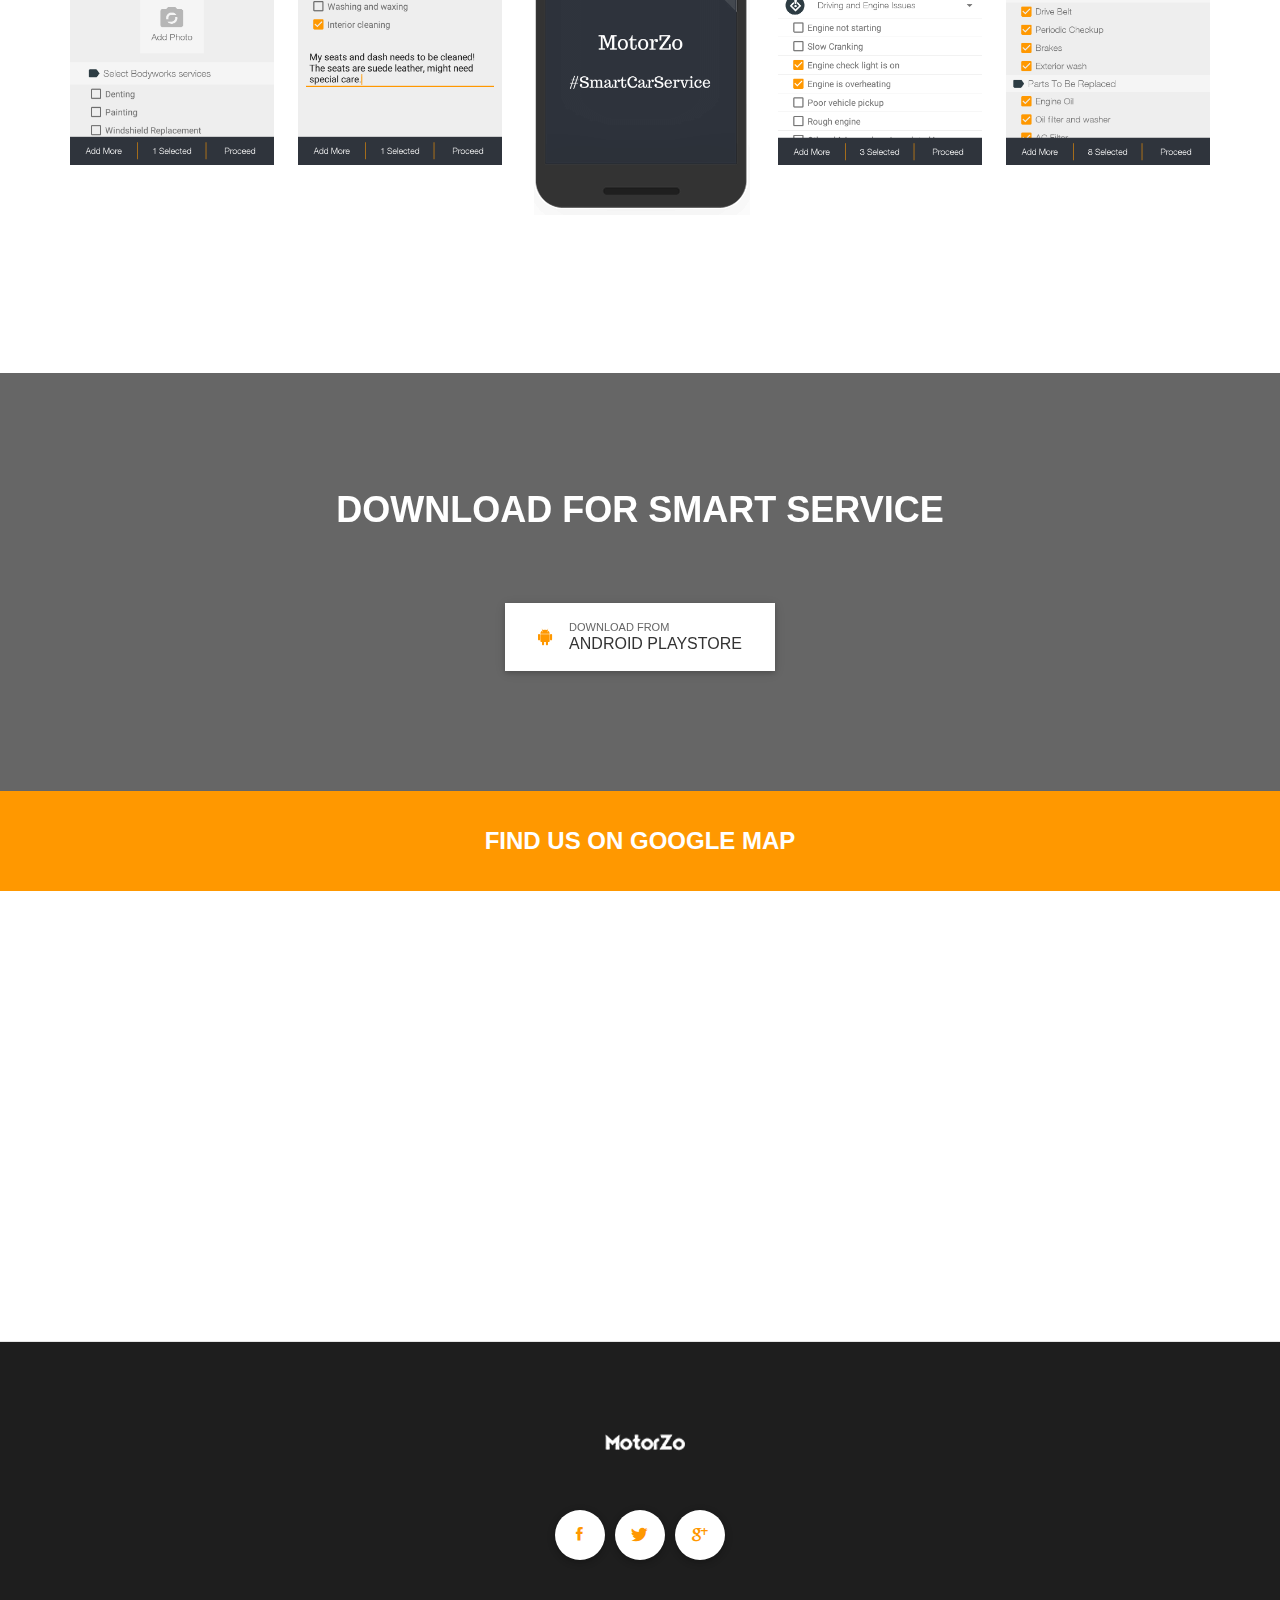
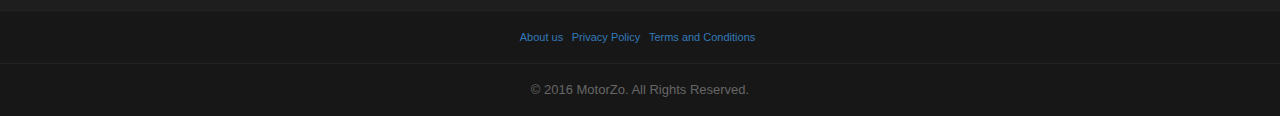
==== commit 6b6d0525: "polcies pages added" ====
--- a/index.html
+++ b/index.html
@@ -17,6 +17,28 @@
           content="Car service in Bangalore, Car repair, Car service, Car Breakdown service, Best car service, Eco car wash, Car engine repair,car service app,book your car service,car repair mechanics">
     <link rel="canonical" href="http://motorzo.in/"/>
     <meta name="google-site-verification" content="3ieWFFFNA6sRneStFb_Is4Vm1aM96dLu4SOVcyxwtTE"/>
+
+    <!-- Facebook Conversion Code for Registrations - MotorZo -->
+    <script>(function () {
+        var _fbq = window._fbq || (window._fbq = []);
+        if (!_fbq.loaded) {
+            var fbds = document.createElement('script');
+            fbds.async = true;
+            fbds.src = 'https://connect.facebook.net/en_US/fbds.js';
+            var s = document.getElementsByTagName('script')[0];
+            s.parentNode.insertBefore(fbds, s);
+            _fbq.loaded = true;
+        }
+    })();
+    window._fbq = window._fbq || [];
+    window._fbq.push(['track', '6052605707890', {'value': '50.00', 'currency': 'INR'}]);
+    </script>
+    <noscript>
+        <img height="1" width="1" alt="" style="display:none"
+             src="https://www.facebook.com/tr?ev=6052605707890&amp;cd[value]=50.00&amp;cd[currency]=INR&amp;noscript=1"/>
+    </noscript>
+
+
     <script>
         (function (i, s, o, g, r, a, m) {
             i['GoogleAnalyticsObject'] = r;
@@ -63,7 +85,8 @@
     <!-- <link rel="stylesheet" href="assets/css/colors/color8.css"> -->
 
     <link href="assets/js/sliding-contact/jquery.feedBackBox.css" rel="stylesheet" type="text/css">
-    <script   src="https://code.jquery.com/jquery-2.2.3.min.js"   integrity="sha256-a23g1Nt4dtEYOj7bR+vTu7+T8VP13humZFBJNIYoEJo="   crossorigin="anonymous"></script>
+    <script src="https://code.jquery.com/jquery-2.2.3.min.js"
+            integrity="sha256-a23g1Nt4dtEYOj7bR+vTu7+T8VP13humZFBJNIYoEJo=" crossorigin="anonymous"></script>
     <script src="assets/js/sliding-contact/jquery.feedBackBox.js"></script>
 
 
@@ -177,7 +200,6 @@
 <!-- Header Menu end -->
 
 
-
 <div id="test"></div>
 <!-- Main section start -->
 <main class="main">
@@ -205,7 +227,8 @@
                                                                                      alt="playstore image" height="52"></a><br>
                                 <br>
                                 <!-- <input type="submit" class="btn th-btn th-btn-small th-btn-default" value="Book Now"> -->
-                                <a class="btn th-btn th-btn-small th-btn-default" href="https://goo.gl/ZxHe1m">DOWNLOAD</a></h3>
+                                <a class="btn th-btn th-btn-small th-btn-default"
+                                   href="https://goo.gl/ZxHe1m">DOWNLOAD</a></h3>
                         </div>
                     </div>
                 </div>
@@ -342,29 +365,29 @@
                             </div>
                         </div>
                     </div>
-                    <div class="col-xs-12" style="margin-left: 20%;margin-top: 3%;" >
-                    <div class="col-lg-4 col-md-4 col-sm-6 col-xs-12">
-                        <div class="feature-list">
-                            <div class="icon-area wow rotateIn animated">
-                                <i class="ion-coffee"></i>
-                            </div>
-                            <div class="f-content-area">
-                                <h3 class="title">Relax</h3>
-                                <p class="pera">Relax as we take care of picking up and dropping off.</p>
-                            </div>
-                        </div>
-                    </div>
-                    <div class="col-lg-4 col-md-4 col-sm-6 col-xs-12">
-                        <div class="feature-list">
-                            <div class="icon-area wow rotateIn animated">
-                                <i class="ion-card"></i>
-                            </div>
-                            <div class="f-content-area">
-                                <h3 class="title">Easy Payments</h3>
-                                <p class="pera">Easy payment transactions using in-app payments and e-invoicing.</p>
-                            </div>
-                        </div>
-                    </div>
+                    <div class="col-xs-12" style="margin-left: 20%;margin-top: 3%;">
+                        <div class="col-lg-4 col-md-4 col-sm-6 col-xs-12">
+                            <div class="feature-list">
+                                <div class="icon-area wow rotateIn animated">
+                                    <i class="ion-coffee"></i>
+                                </div>
+                                <div class="f-content-area">
+                                    <h3 class="title">Relax</h3>
+                                    <p class="pera">Relax as we take care of picking up and dropping off.</p>
+                                </div>
+                            </div>
+                        </div>
+                        <div class="col-lg-4 col-md-4 col-sm-6 col-xs-12">
+                            <div class="feature-list">
+                                <div class="icon-area wow rotateIn animated">
+                                    <i class="ion-card"></i>
+                                </div>
+                                <div class="f-content-area">
+                                    <h3 class="title">Easy Payments</h3>
+                                    <p class="pera">Easy payment transactions using in-app payments and e-invoicing.</p>
+                                </div>
+                            </div>
+                        </div>
                     </div>
                     <!--<div class="col-lg-4 col-md-4 col-sm-6 col-xs-12">
                         <div class="feature-list">
@@ -1022,14 +1045,16 @@
                                     <div class="col-lg-12">
                                         <div class="input-field">
                                             <label for="contactMessage">Message</label>
-                                            <textarea id="contactMessage" class="materialize-textarea" rows="4" name="contactMessage"></textarea>
+                                            <textarea id="contactMessage" class="materialize-textarea" rows="4"
+                                                      name="contactMessage"></textarea>
                                         </div>
                                     </div>
                                 </div>
                                 <div class="row">
                                     <div class="col-lg-12">
                                         <div class="">
-                                            <input type="submit" class="btn th-btn th-btn-small th-btn-default" value="Send">
+                                            <input type="submit" class="btn th-btn th-btn-small th-btn-default"
+                                                   value="Send">
                                             <div class="form-message z-depth-1" style="display:none"></div>
                                         </div>
                                     </div>
@@ -1040,7 +1065,8 @@
                     <div class="col-lg-6 col-md-6 col-sm-6 col-xs-6 col-xxs-12 visible-xxs">
                         <div class="contact-info">
                             <ul class="contact-info-lists">
-                                <li><a href="#"><span class="btn"><i class="ion-ios-location"></i></span>No.1,Khykha Chambers - 1st floor, Venugopal Swamy Layout, Inner Ring Road,
+                                <li><a href="#"><span class="btn"><i class="ion-ios-location"></i></span>No.1,Khykha
+                                    Chambers - 1st floor, Venugopal Swamy Layout, Inner Ring Road,
                                     Koramangala, Bengaluru -560095</a></li>
                                 <li><a href="#"><span class="btn"><i class="ion-android-call"></i></span>+880 161 661
                                     1112</a></li>
@@ -1081,10 +1107,9 @@
     </div>
     <div class="bottom">
         <div class="container">
-            <a href="privacy-policy.html" style="margin-right: 5px">Privacy Policy</a>
-            <a href="terms-and-conditions.html" style="margin-right: 5px">Terms and Conditions</a>
-            <a href="cancellation-returns.html" style="margin-right: 5px">Returns & Cancellations</a>
-
+            <a href="about-us.html" style="margin-right: 5px;font-size: 11px;">About us</a>
+            <a href="privacy-policy.html" style="margin-right: 5px;font-size: 11px;">Privacy Policy</a>
+            <a href="terms-and-conditions.html" style="margin-right: 5px;font-size: 11px;">Terms and Conditions</a>
         </div>
     </div>
     <div class="bottom">
--- a/assets/css/main.css
+++ b/assets/css/main.css
@@ -745,6 +745,13 @@
     padding-top: 189px;
     padding-bottom: 90px;
 }
+.bannerPolicy {
+    position: relative;
+    min-height: 100%;
+    padding-top: 84px;
+    padding-bottom: 90px;
+    margin: 20px;
+}
 .banner-bg {
     background-image: url('../../img/banner_bg.jpg');
 }
@@ -2599,4 +2606,27 @@
 }
 #fpi_content #fpi_submit_message {
     margin: 0 !important;
+}
+#ppBody
+{
+    font-size:11pt;
+    width:100%;
+    margin:0 auto;
+    text-align:justify;
+}
+
+#ppHeader
+{
+    font-family:verdana;
+    font-size:21pt;
+    width:100%;
+    margin:0 auto;
+}
+
+.ppConsistencies
+{
+    display:none;
+}
+.innerText{
+    font-size: 14px;
 }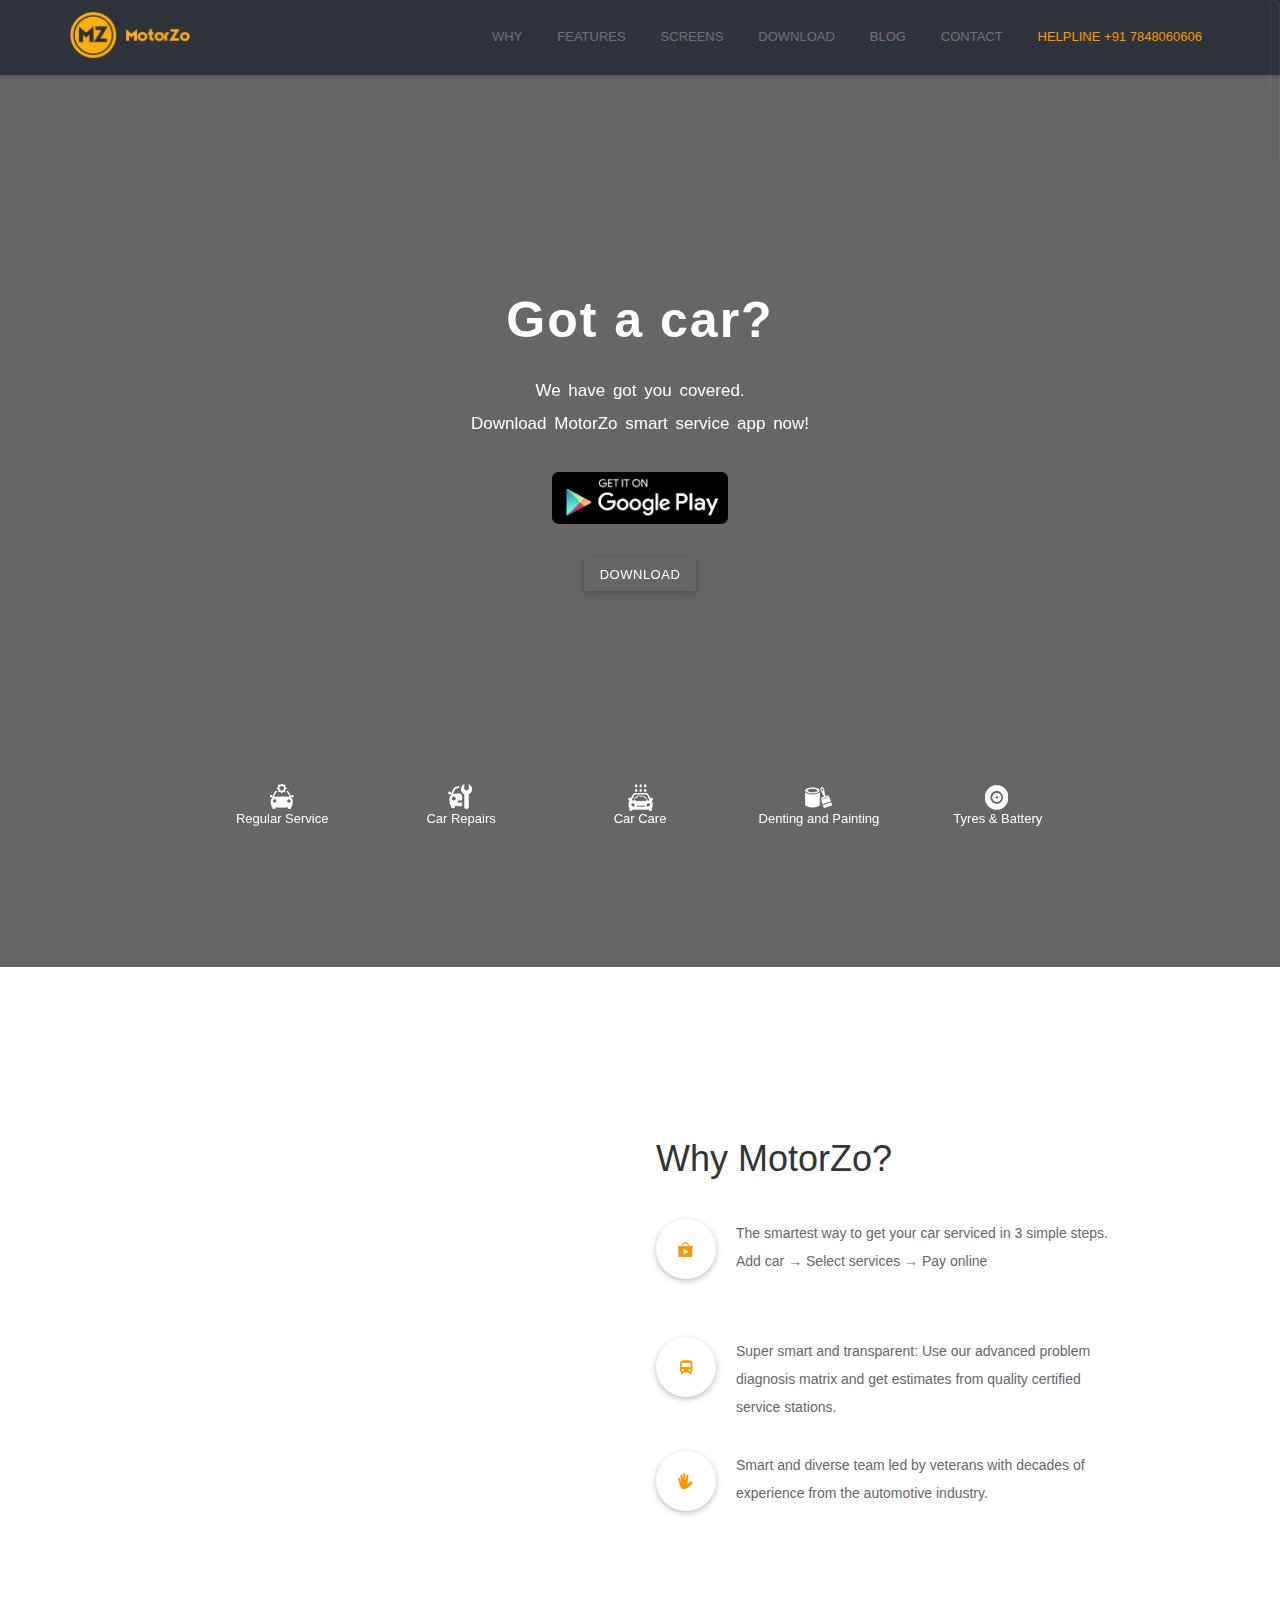
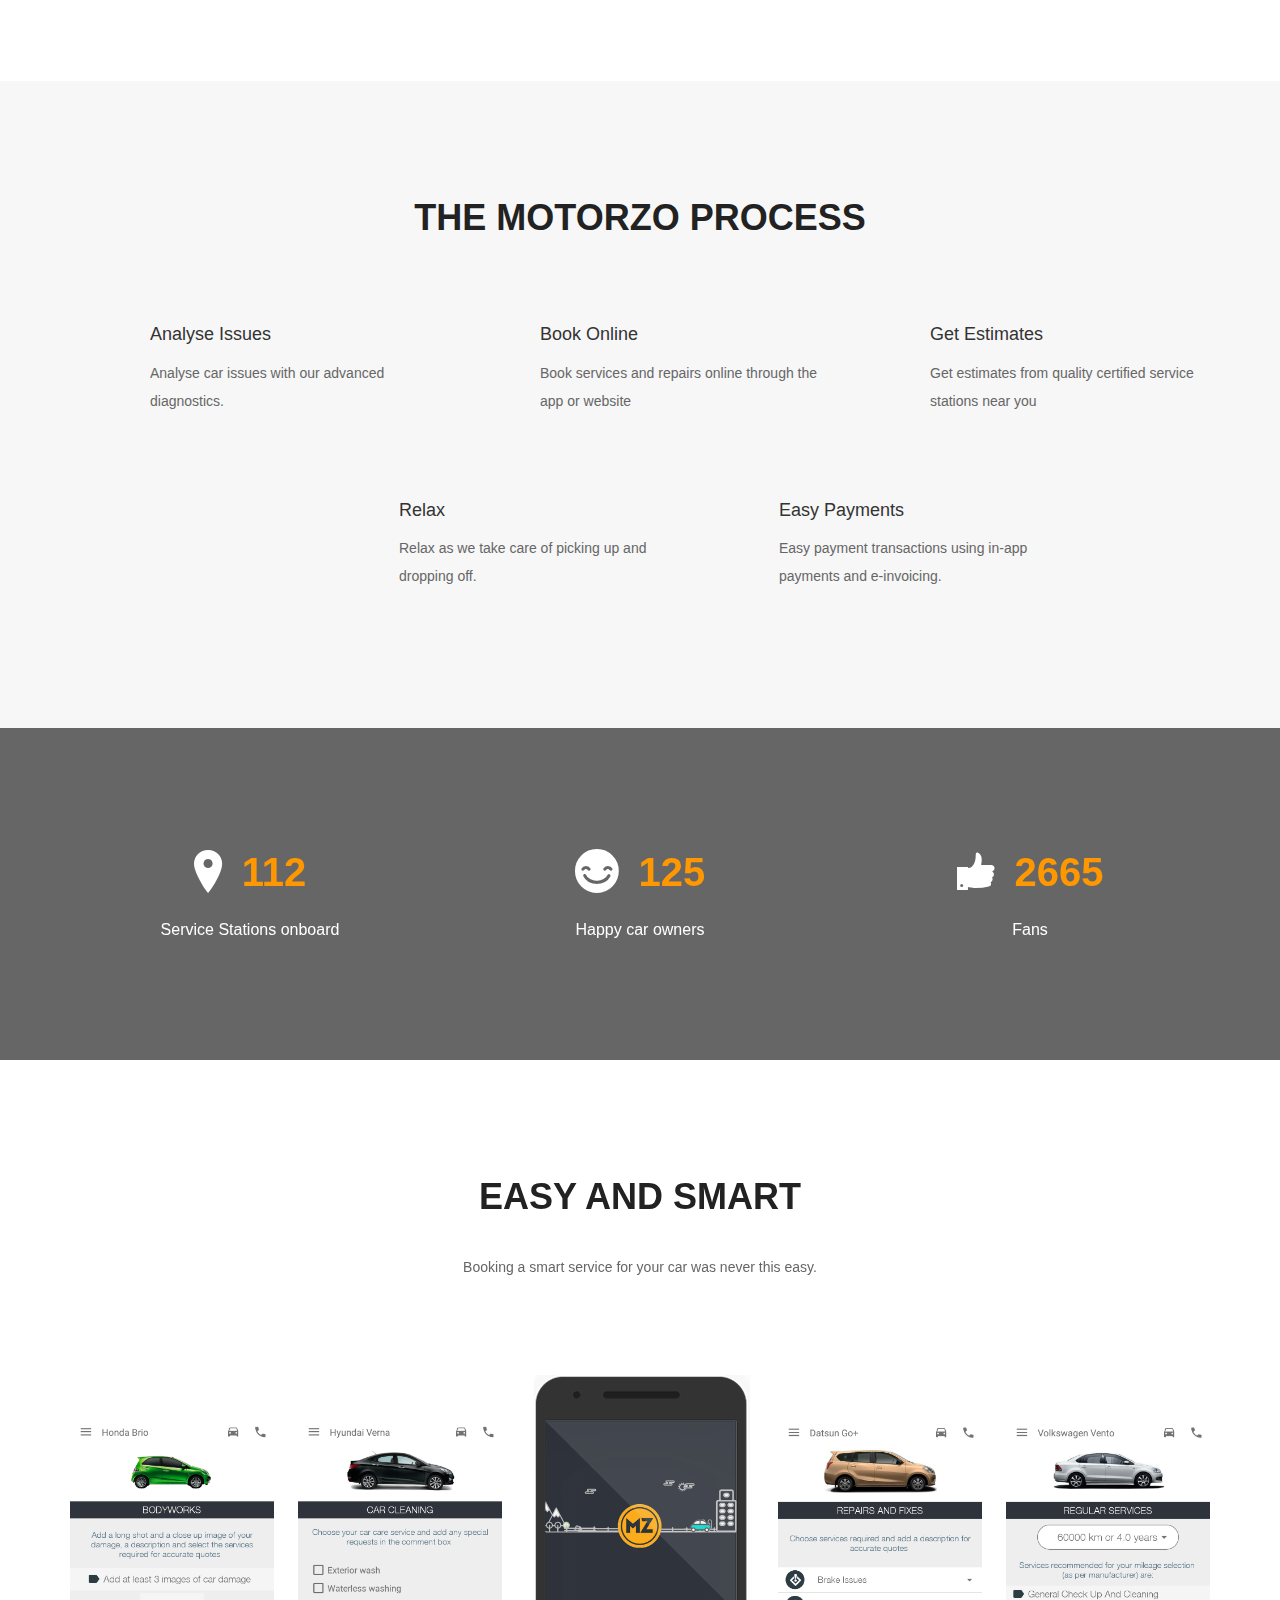
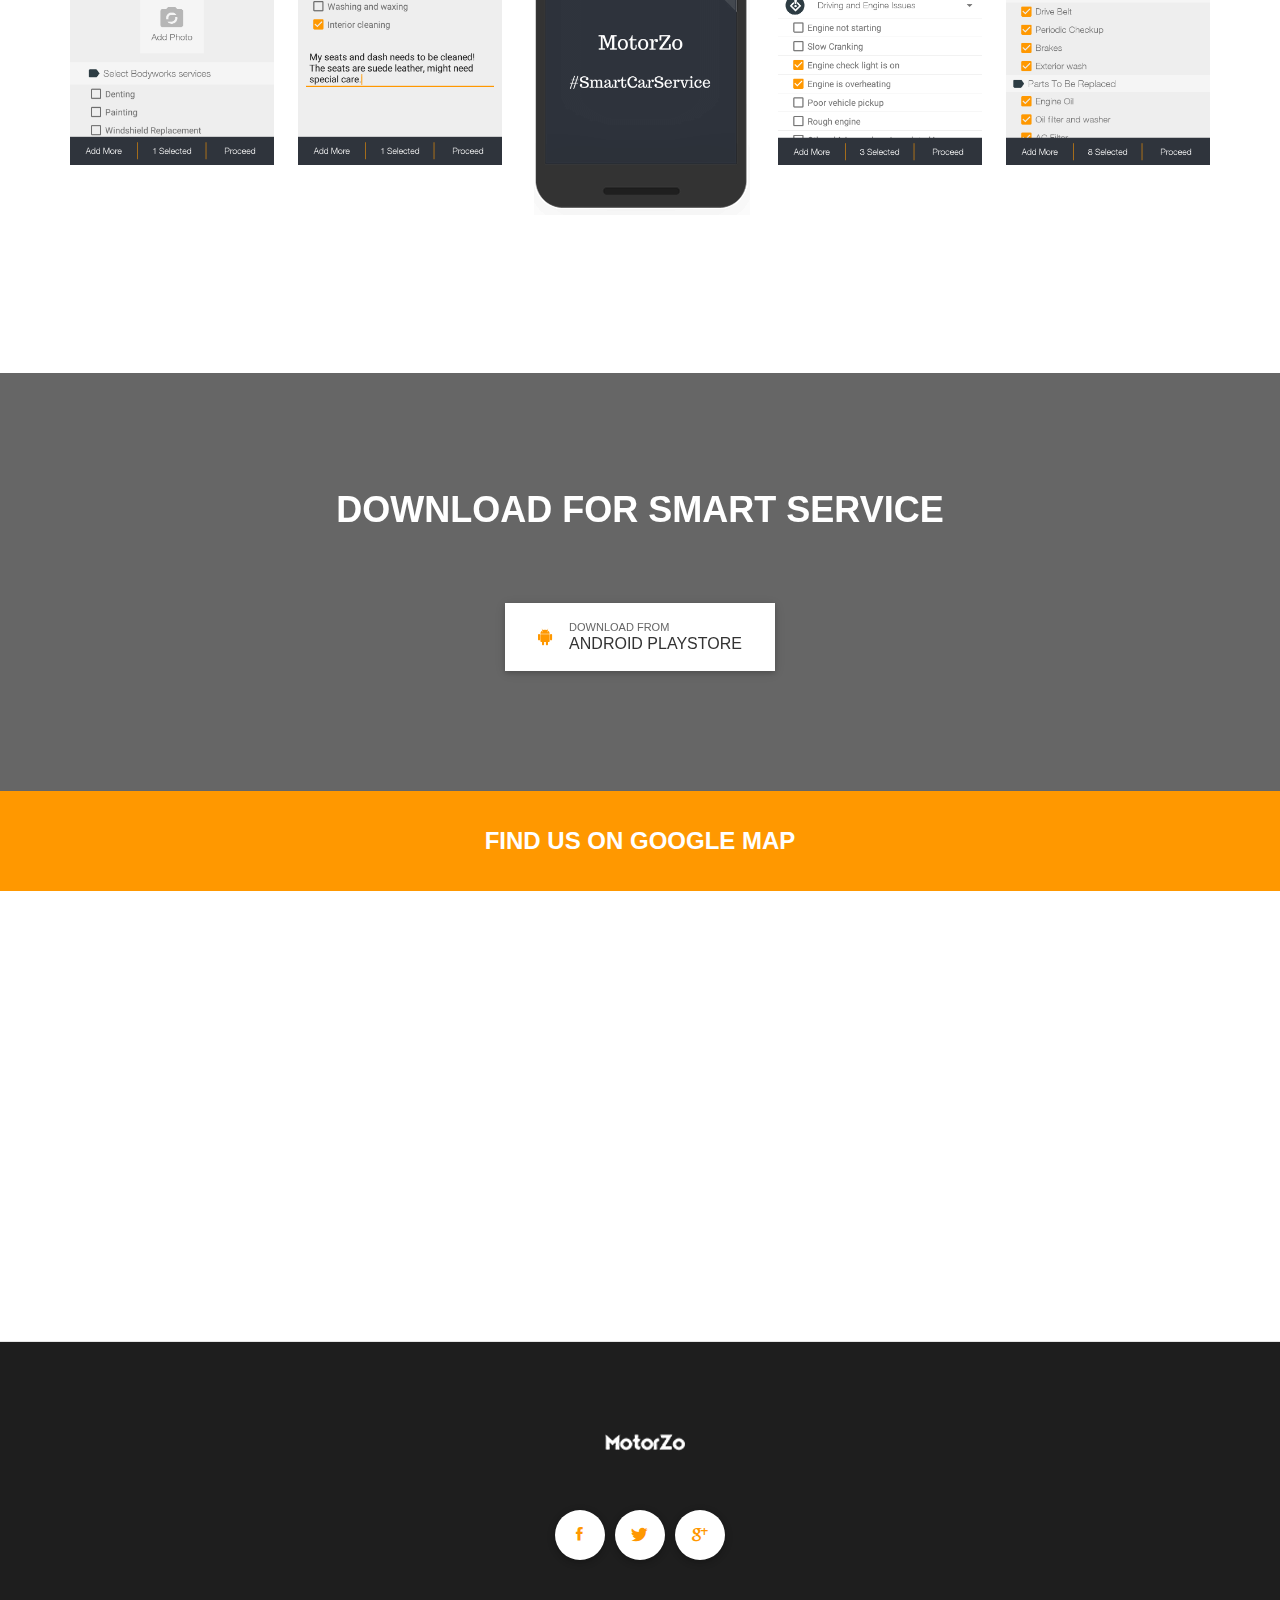
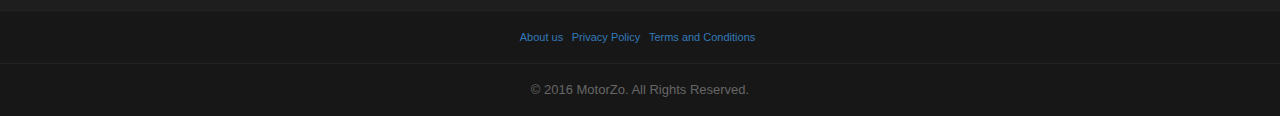
==== commit 1b86937d: "changes by abi" ====
--- a/index.html
+++ b/index.html
@@ -292,9 +292,10 @@
                             <a href="#">
                                 <span class="btn left-area waves-light waves-effect"><i
                                         class="ion-android-playstore"></i></span>
-                                <span class="right-area"> The smartest way to get car service and repair needs in 3 simple steps.</span>
+                                <span class="right-area"> The smartest way to get your car serviced in 3 simple steps. Add car → Select services → Pay online </span>
                             </a>
                         </li>
+                        <br>
                         <li>
                             <a href="#">
                                 <span class="btn left-area waves-light waves-effect"><i
@@ -304,8 +305,8 @@
                         </li>
                         <li>
                             <a href="#">
-                                <span class="btn left-area waves-light waves-effect"><i class="ion-coffee"></i></span>
-                                <span class="right-area">Your car problems are matched according to the skill of the service stations so that you get the best service.</span>
+                                <span class="btn left-area waves-light waves-effect"><i class="ion-android-hand"></i></span>
+                                <span class="right-area">Smart and diverse team led by veterans with decades of experience from the automotive industry.</span>
                             </a>
                         </li>
                     </ul>
@@ -425,11 +426,11 @@
                                 </div>
                             </div>
                         </div>
-                        <div class="col-lg-4 col-md-4 col-sm-4 col-xs-6 col-xxs-12">
+                        <div class="col-lg-4 col-md-4 col-sm-4 col-xs-6 col-xs-12">
                             <div class="statistic-area">
                                 <div class="top">
                                     <i class="ion-happy"></i>
-                                    <h3 class="number countNumb" data-from="1" data-to="2500">68</h3>
+                                    <h3 class="number countNumb" data-from="1" data-to="2500">125</h3>
                                 </div>
                                 <div class="bottom">
                                     <p class="text">Happy car owners</p>
@@ -447,11 +448,11 @@
                                   </div>
                               </div>
                           </div> -->
-                        <div class="col-lg-4 col-md-4 col-sm-4 col-xs-6 col-xxs-12">
+                        <div class="col-lg-4 col-md-4 col-sm-4 col-xs-6 col-xs-12">
                             <div class="statistic-area">
                                 <div class="top">
                                     <i class="ion-thumbsup"></i>
-                                    <h3 class="number countNumb" data-from="1" data-to="9000">183</h3>
+                                    <h3 class="number countNumb" data-from="1" data-to="9000">2665</h3>
                                 </div>
                                 <div class="bottom">
                                     <p class="text">Fans</p>
@@ -997,15 +998,15 @@
                             <h3 class="contact-title">Contact Info</h3>
                             <ul class="contact-info-lists">
                                 <li><a href="#"><span class="btn"><i class="ion-ios-location"></i></span>AutoGinie
-                                    Services Private Limited
-
-                                    #1, Khykha Chambers,
+                                    Services Private Limited <br>
+
+                                    #1, Khykha Chambers, <br>
 
                                     Inner Ring Road, Koramangala,
 
                                     Bangalore, Karnataka 560095
 
-                                    India</a></li>
+                                    </a></li>
                                 <li><a href="#"><span class="btn"><i class="ion-android-call"></i></span>+91 7848060606</a>
                                 </li>
                                 <li><a href="#"><span class="btn"><i class="ion-android-mail"></i></span>support@motorzo.in</a>
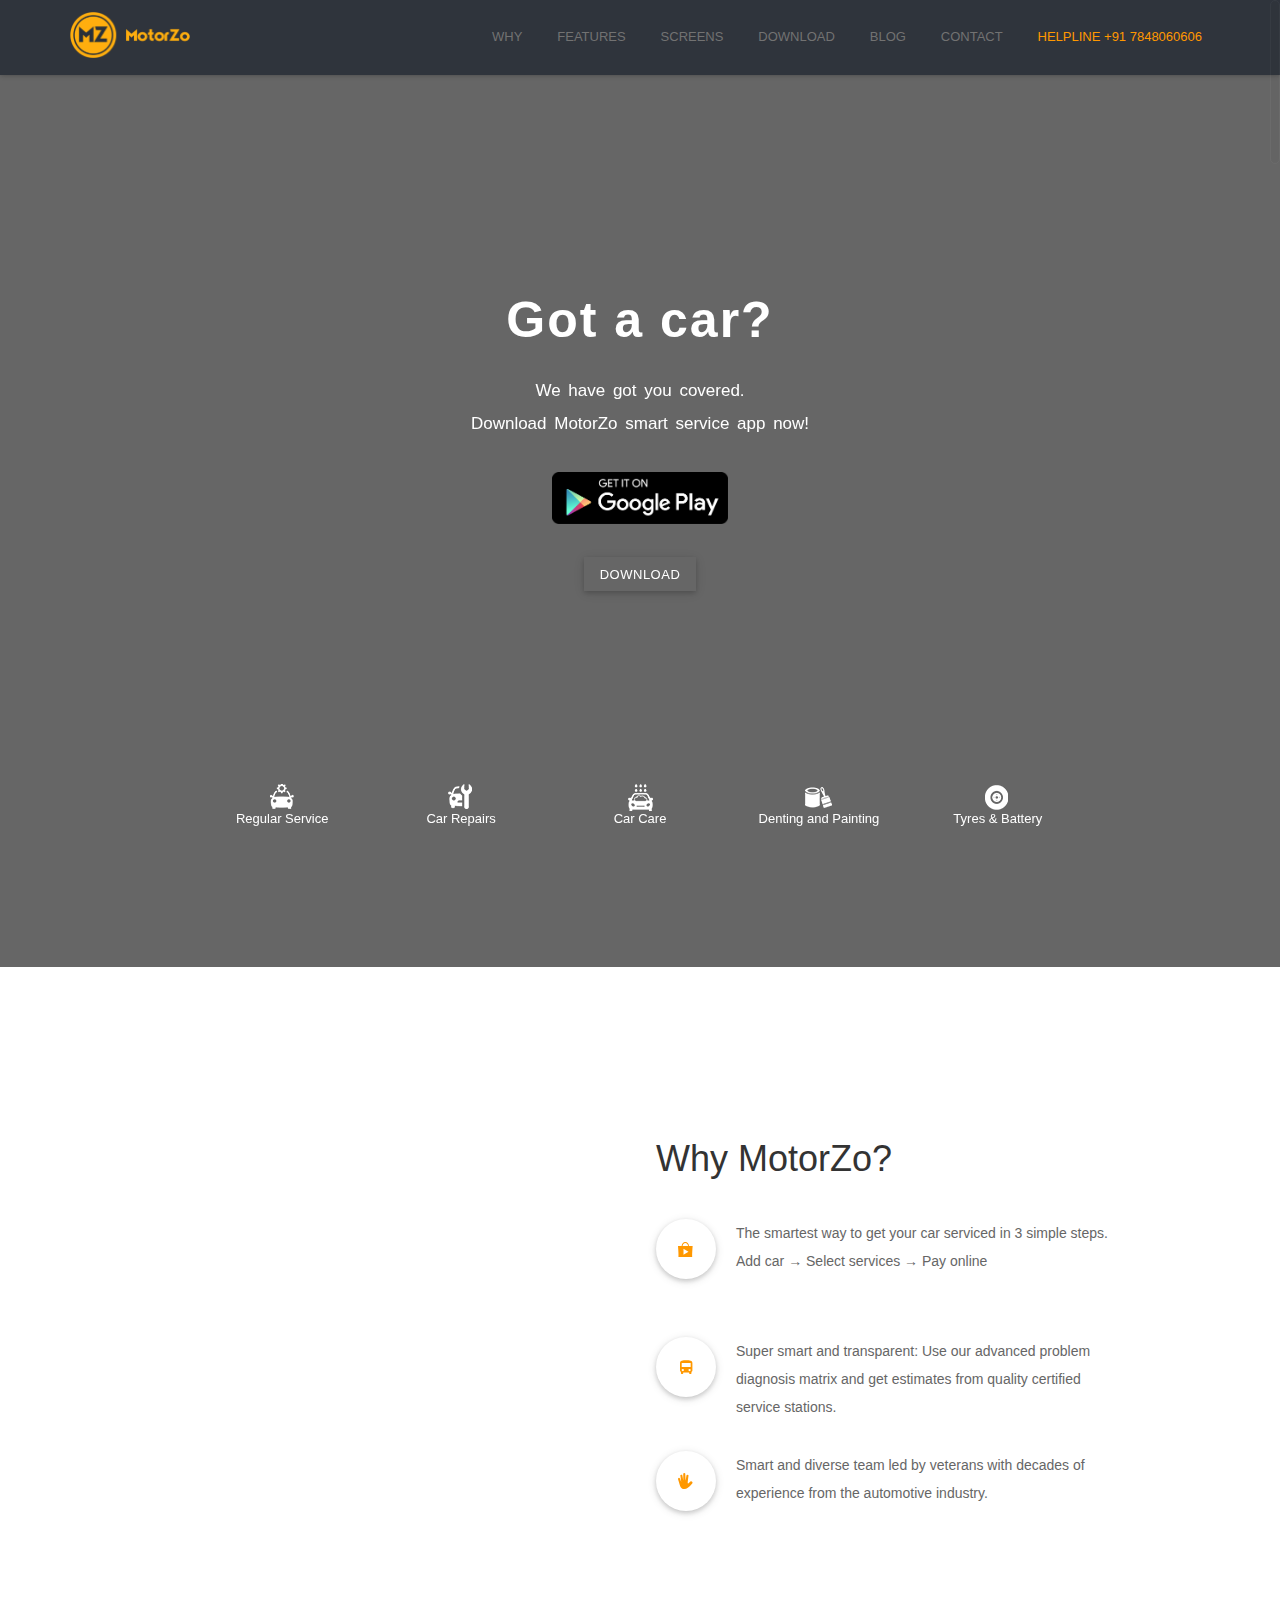
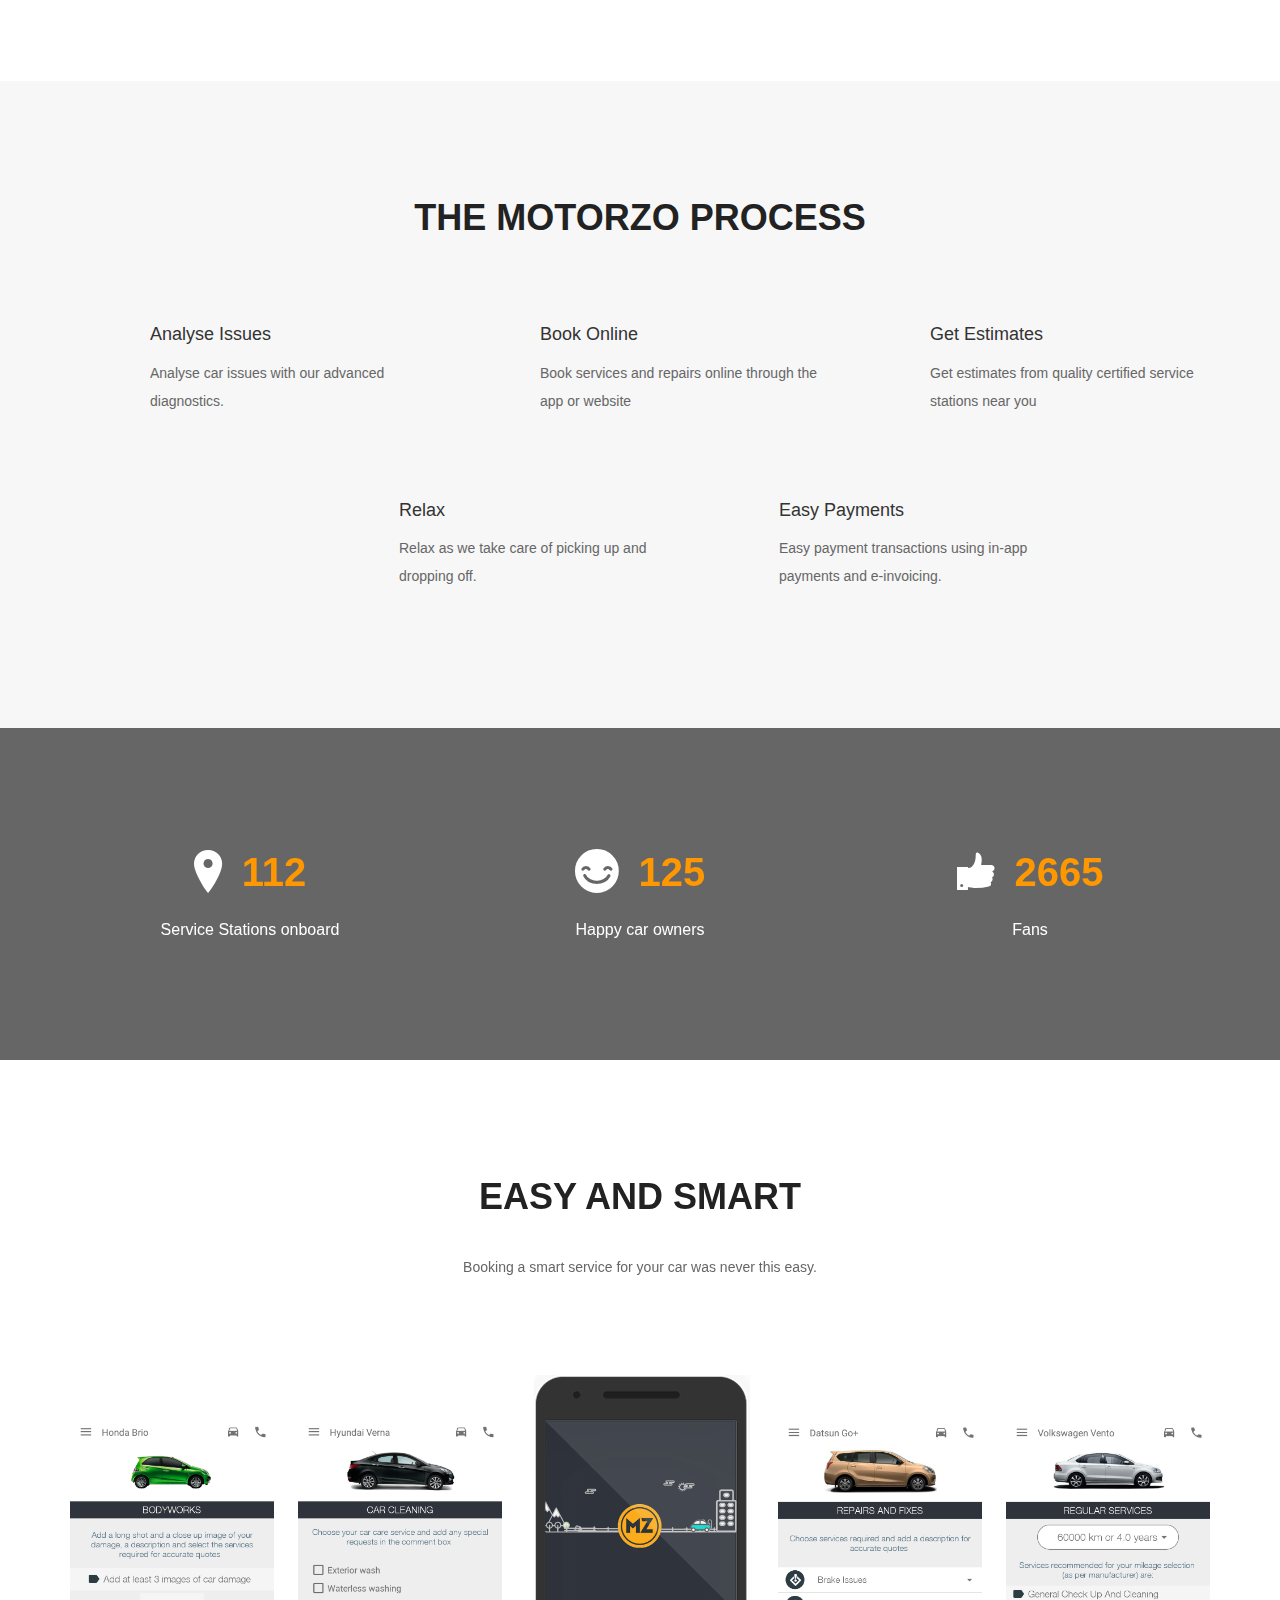
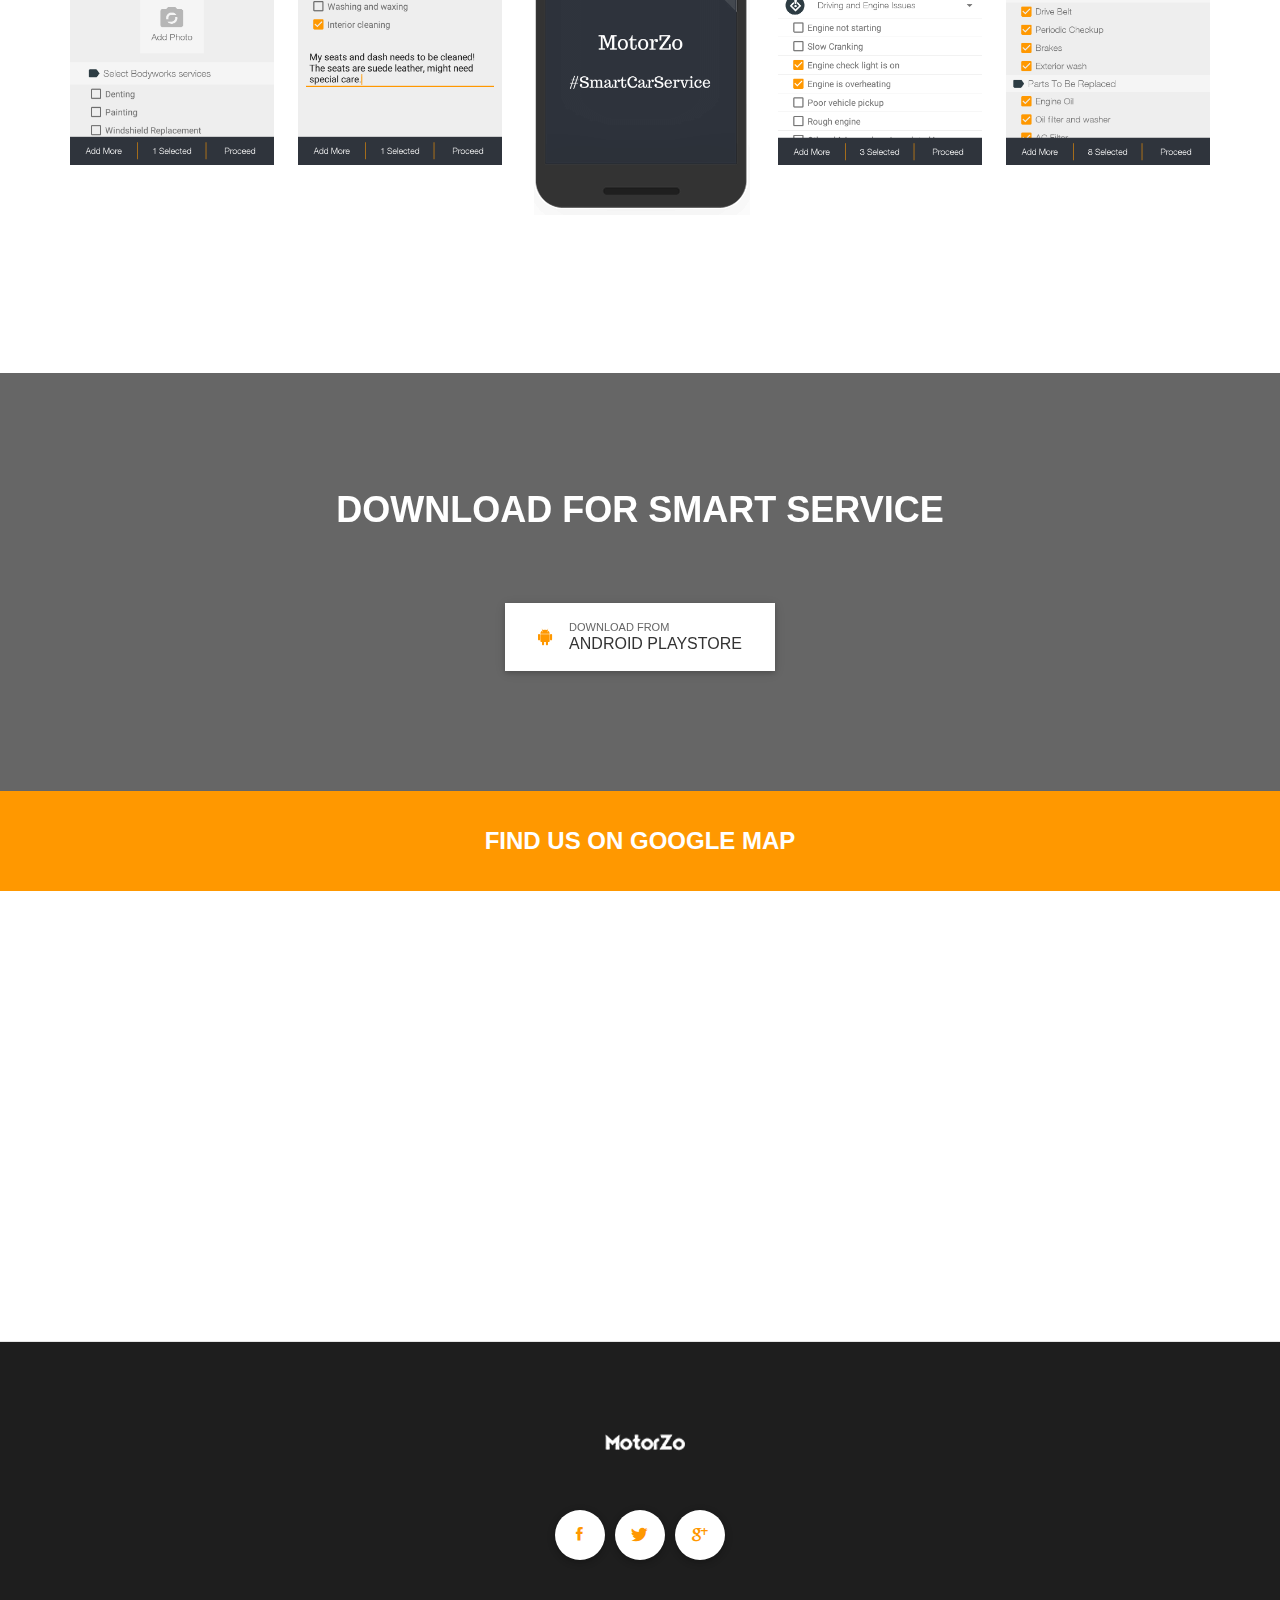
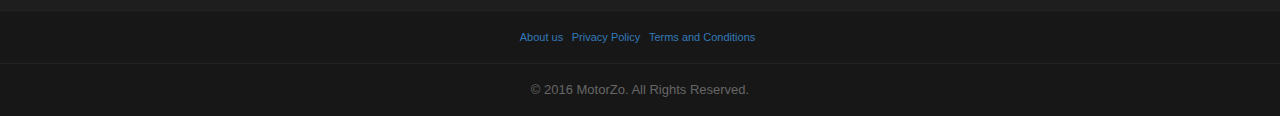
==== commit 916b6380: "done some changes" ====
--- a/index.html
+++ b/index.html
@@ -1171,5 +1171,23 @@
 fc_JS.src = ((isSecured) ? 'https://d36mpcpuzc4ztk.cloudfront.net' : 'http://assets.chat.freshdesk.com') + '/js/visitor.js';
 (document.body ? document.body : document.getElementsByTagName('head')[0]).appendChild(fc_JS);
 window.freshchat_setting = '[base64]';</script>
+<!-- Google Code for conversion Conversion Page -->
+<script type="text/javascript">
+    /* <![CDATA[ */
+    var google_conversion_id = 929543240;
+    var google_conversion_language = "en";
+    var google_conversion_format = "3";
+    var google_conversion_color = "ffffff";
+    var google_conversion_label = "RQ0uCLLF7WUQyOieuwM";
+    var google_remarketing_only = false;
+    /* ]]> */
+</script>
+<script type="text/javascript" src="//www.googleadservices.com/pagead/conversion.js">
+</script>
+<noscript>
+    <div style="display:inline;">
+        <img height="1" width="1" style="border-style:none;" alt="" src="//www.googleadservices.com/pagead/conversion/929543240/?label=RQ0uCLLF7WUQyOieuwM&amp;guid=ON&amp;script=0"/>
+    </div>
+</noscript>
 </body>
 </html>